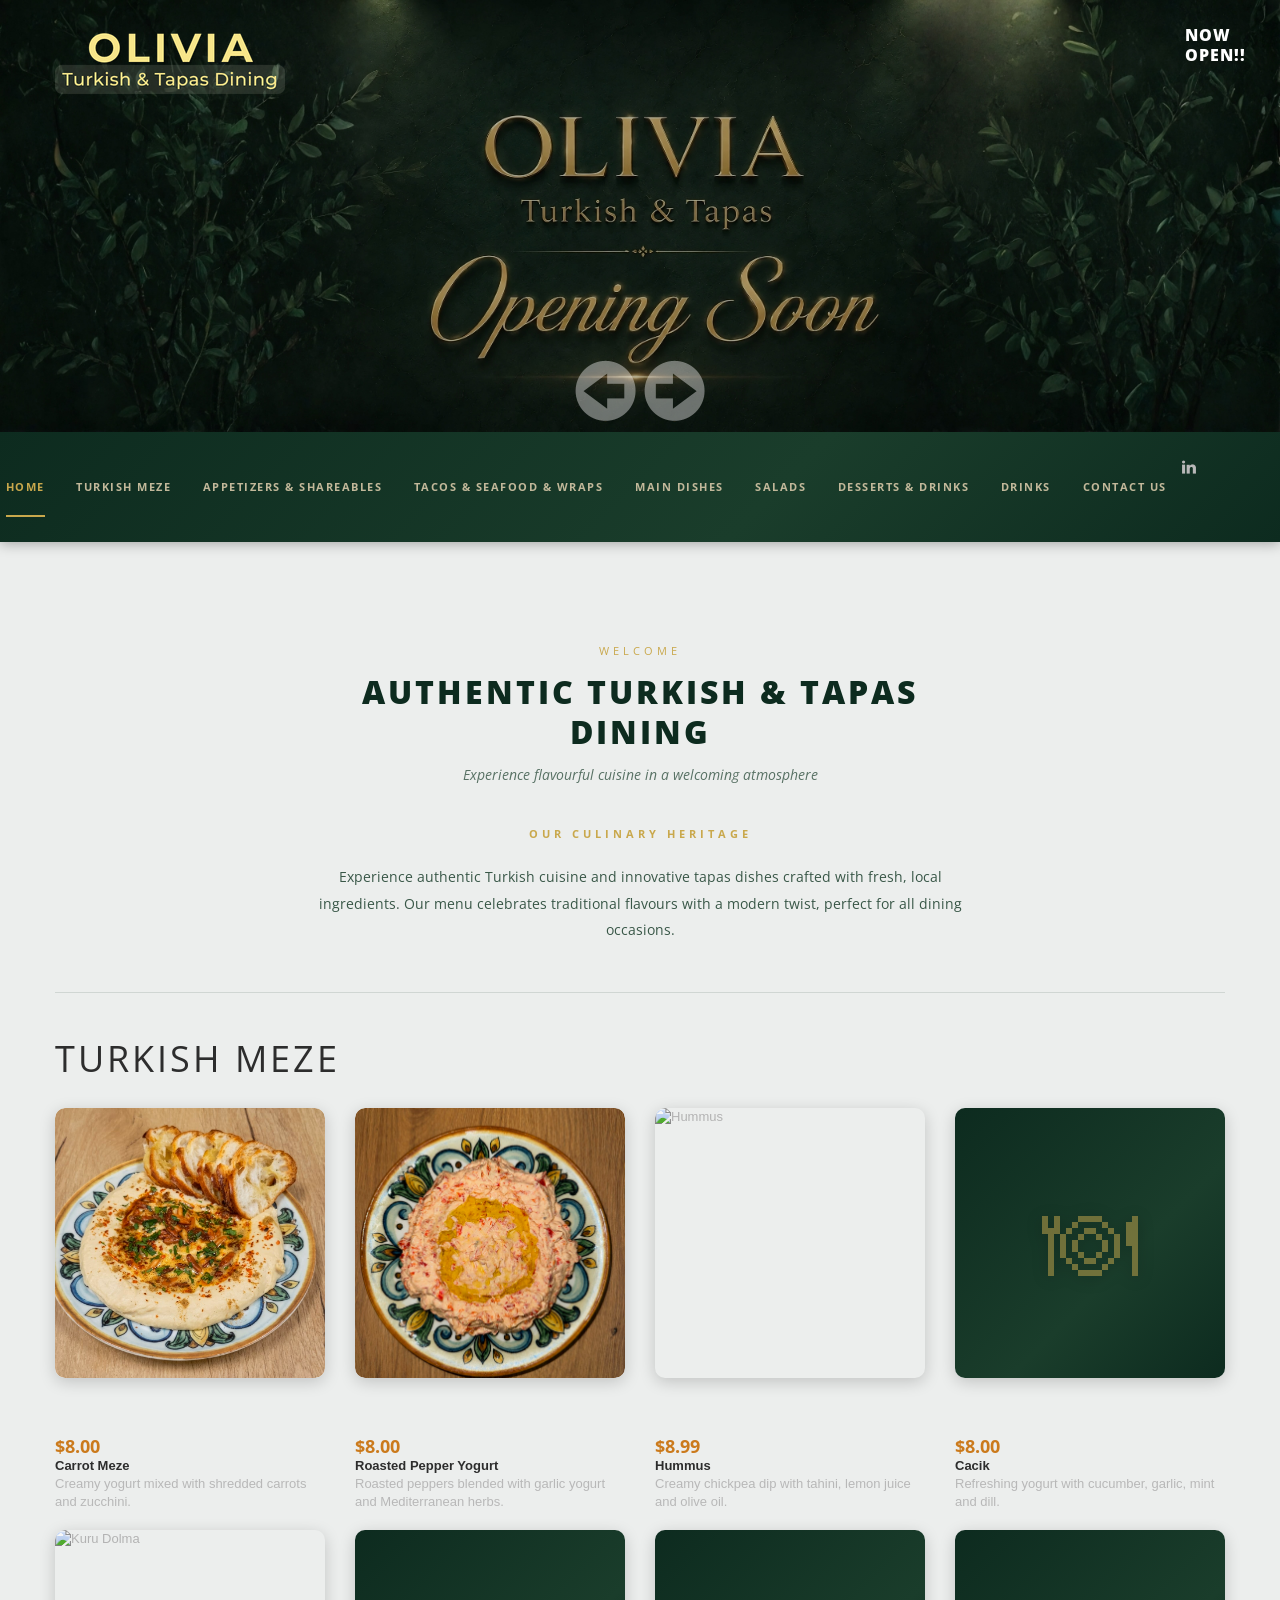
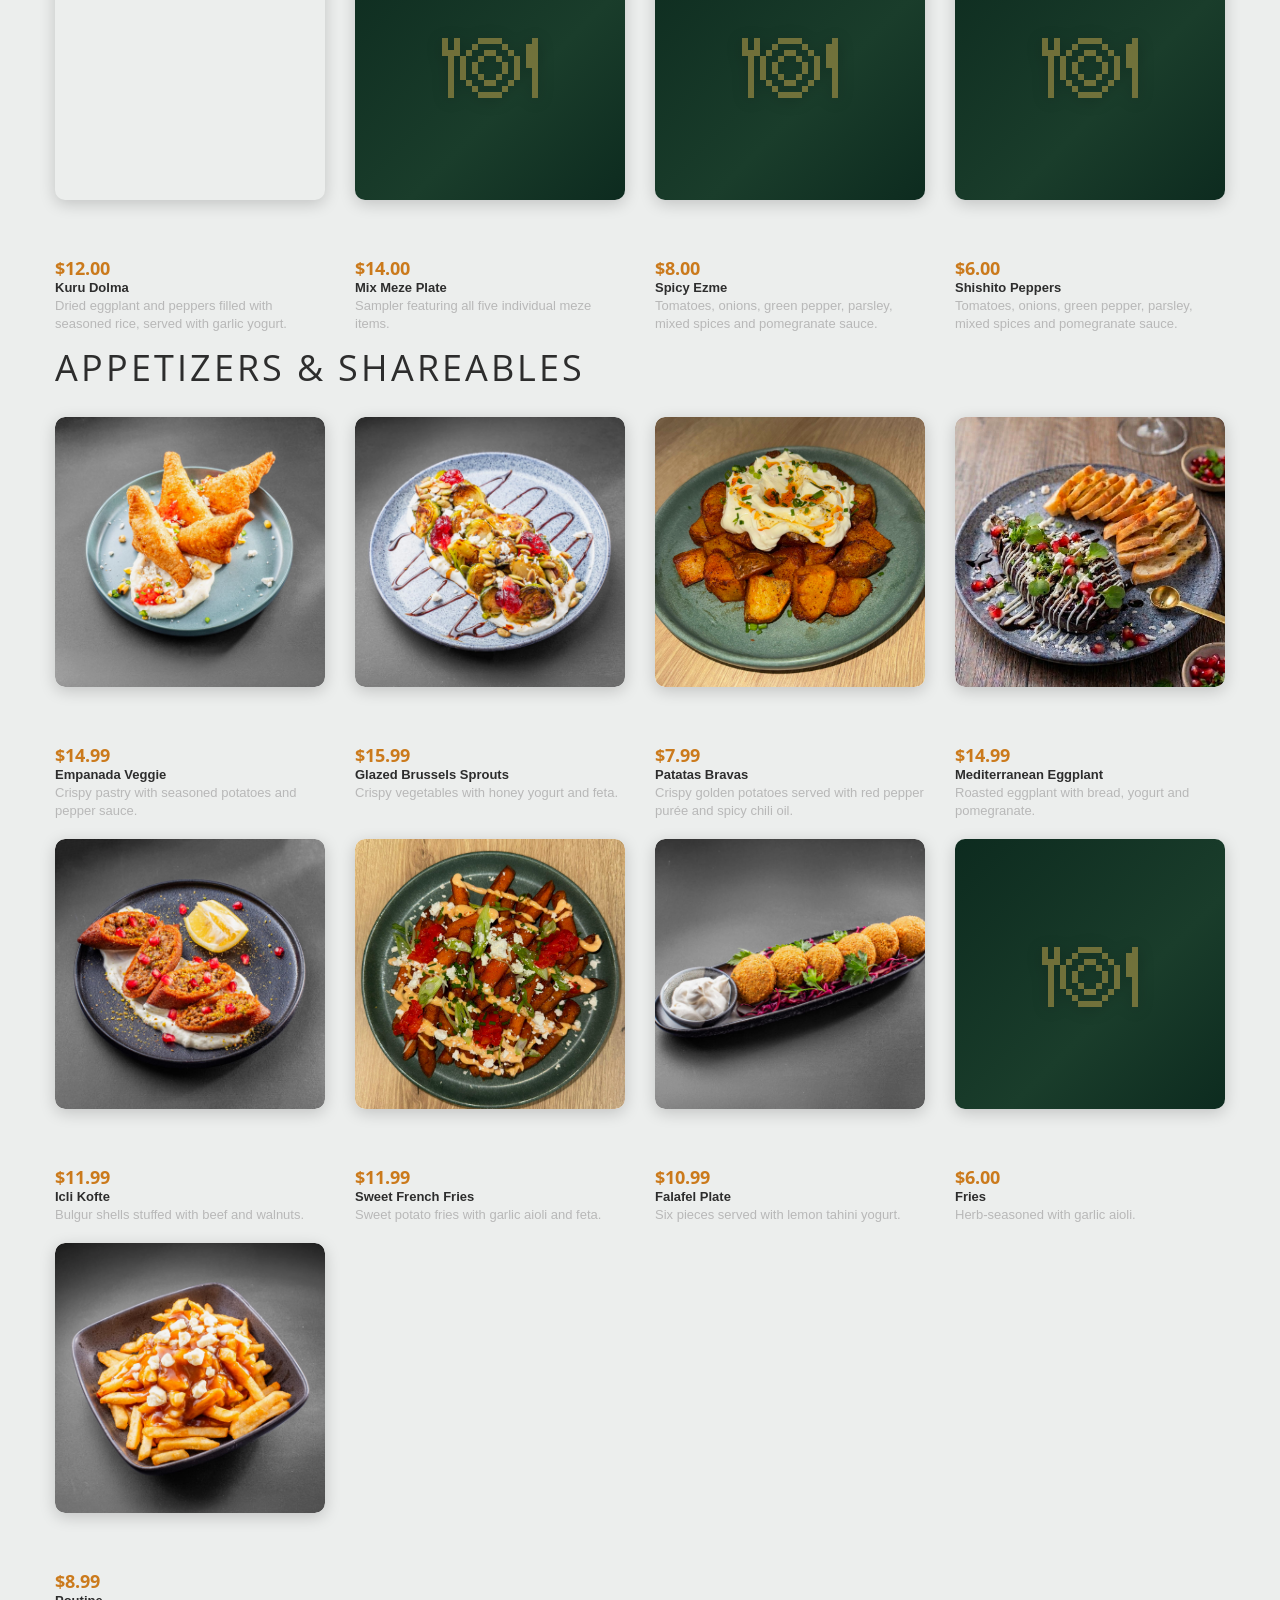
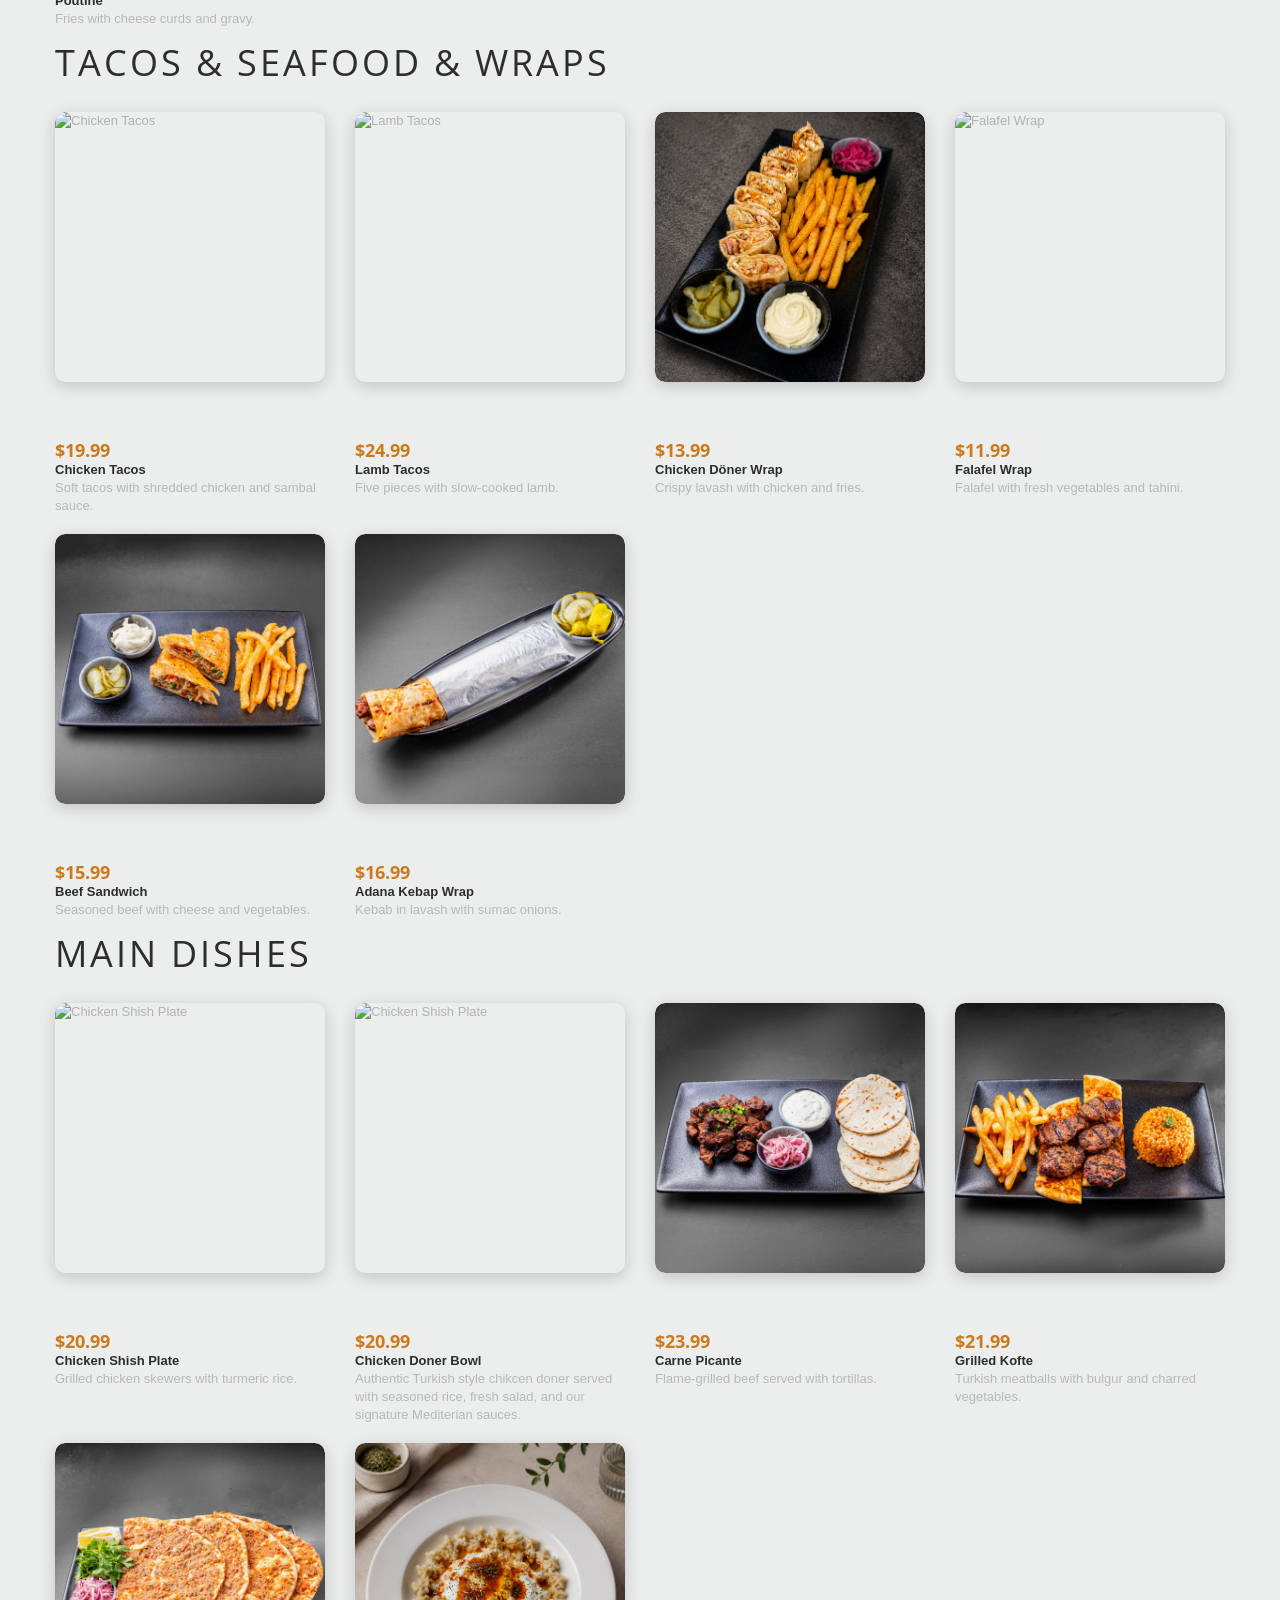
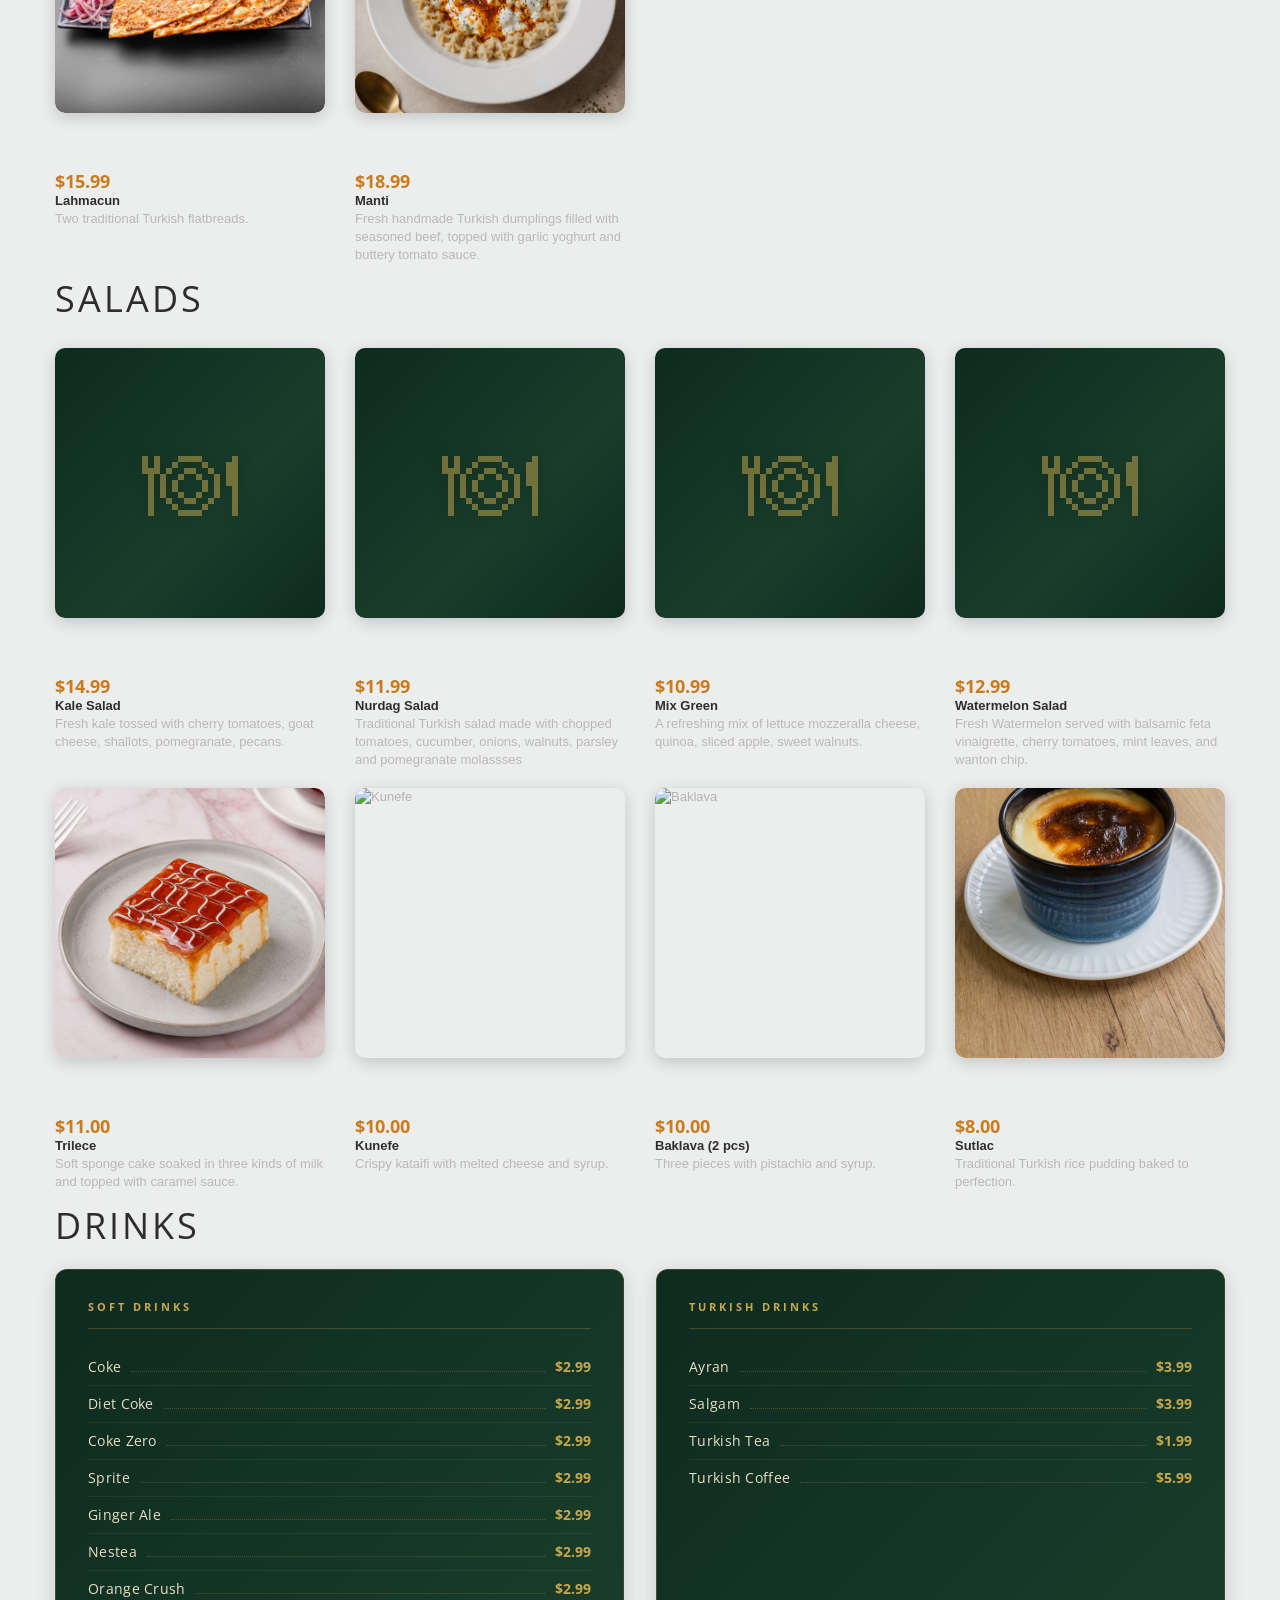
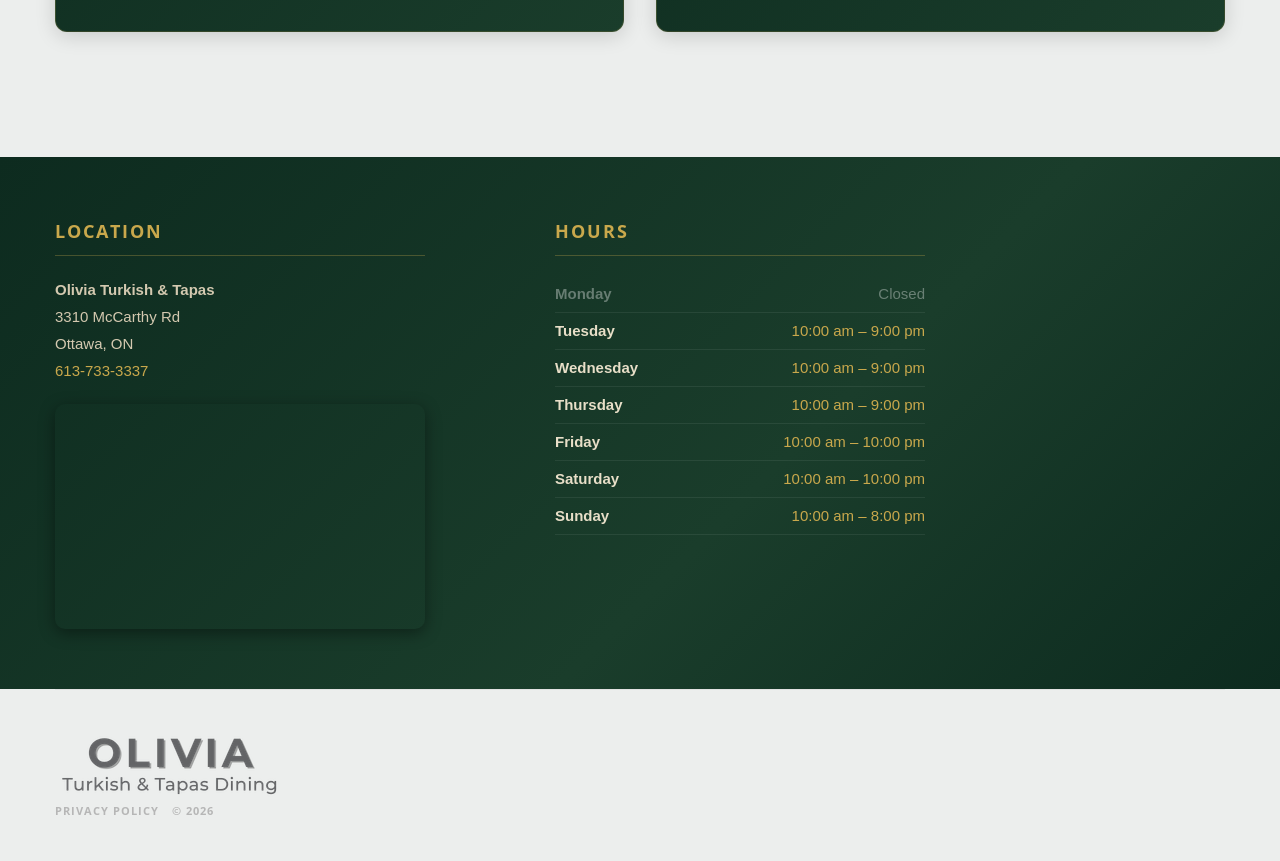
==== site/index.html @ 35066b6c "formated the images" ====
<!DOCTYPE html>
<html lang="en">
<head>
    <title>Olivia Turkish &amp; Tapas - Menu</title>
    <meta charset="utf-8">
    <link rel="icon" href="img/favicon.ico" type="image/x-icon">
    <link rel="shortcut icon" href="img/favicon.ico" type="image/x-icon" />
    <meta name="description" content="Your description">
    <meta name="keywords" content="Your keywords">
    <meta name="author" content="Your name">
    <meta name = "format-detection" content = "telephone=no" />
    <link rel="stylesheet" href="css/bootstrap.css" type="text/css" media="screen">
    <link rel="stylesheet" href="css/responsive.css" type="text/css" media="screen">
    <link rel="stylesheet" href="css/style.css" type="text/css" media="screen">
    <link rel="stylesheet" href="css/camera.css" type="text/css" media="screen">
    <link rel="stylesheet" href="css/carousel.css" type="text/css" media="screen">
		<script type="text/javascript" src="js/jquery.js"></script>
    <script type="text/javascript" src="js/jquery-migrate-1.1.1.js"></script>
    <script type="text/javascript" src="js/superfish.js"></script>
    <script type="text/javascript" src="js/jquery.mobilemenu.js"></script>
    <script type="text/javascript" src="js/jquery.easing.1.3.js"></script>
    <script type="text/javascript" src="js/camera.js"></script>
    <!--[if (gt IE 9)|!(IE)]><!-->
          <script type="text/javascript" src="js/jquery.mobile.customized.min.js"></script>
    <!--<![endif]-->
    <script>
        $(document).ready(function(){
      jQuery('.camera_wrap').camera();
            });
    </script> 
    <script type="text/javascript" src="js/jquery.carouFredSel-6.1.0.js"></script>
    <script type="text/javascript" src="js/jquery.touchSwipe.min.js"></script>
     <script type="text/javascript" language="javascript">
        $(window).load(function(){
        //  Responsive layout, resizing the items
        $('#carousel-fred').carouFredSel({
        auto: false,
        responsive: true,
        width: '100%',    
        scroll: 1,
        prev: '#prev',
        next: '#next',
        pagination: false,
        mousewheel: true,
        items: {
        height: 'auto',
        width: '270',
        visible: {
        min: 1,
        max: 1
        }
        },
        swipe: {
          onMouse: true,
          onTouch: true
          }
        });
        });
      </script>

    


	<!--[if lt IE 8]>
  		<div style='text-align:center'><a href="http://www.microsoft.com/windows/internet-explorer/default.aspx?ocid=ie6_countdown_bannercode"><img src="http://www.theie6countdown.com/img/upgrade.jpg"border="0"alt=""/></a></div>  
 	<![endif]-->
  <!--[if lt IE 9]>
  <link href='http://fonts.googleapis.com/css?family=Open+Sans' rel='stylesheet' type='text/css'>
  <link href='http://fonts.googleapis.com/css?family=Open+Sans:700' rel='stylesheet' type='text/css'>
  <link href='http://fonts.googleapis.com/css?family=Open+Sans:800' rel='stylesheet' type='text/css'>
    <link rel="stylesheet" href="css/ie.css" type="text/css" media="screen">
    <script src="assets/js/html5shiv.js"></script>
  <![endif]-->
</head>

<body>
<!--==============================header=================================-->
<header>

   <div class="slider">
    <div class="container">
      <h1 class="brand"><a href="index.html"><img src="img/logo.png" alt=""></a><span>OLIVIA Turkish & Tapas</span></h1>   
      <div class="text-header">
        Now <br> Open!!
      </div> 
    </div>
      <div class="camera_wrap">                    
         <div data-src="img/slide.jpg">
           <div class="camera-caption fadeIn">
           
           </div>
         </div>
            <div data-src="img/slide_.jpg">
           <div class="camera-caption fadeIn">
           
           </div>
         </div>
         <div data-src="img/slide-1.jpg">
           <div class="camera-caption fadeIn">
             
             <div class="inner-banner">
                <span>
Sweet French Fries </span>
              <em>$11.00</em>
             </div>
           </div>
         </div>
         <div data-src="img/slide-2.jpg">
           <div class="camera-caption fadeIn">
             
             
            <div class="inner-banner">
                <span>
Empanada Veggie</span>
              <em>$14.99</em>
             </div>
           </div>
         </div>
         <div data-src="img/slide-3.jpg">
           <div class="camera-caption fadeIn">
             <div class="inner-banner">
                <span>Kuru Dolma
</span>
              <em>$8.00</em>
             </div>
           </div>
         </div>
         <div data-src="img/slide-4.jpg">
           <div class="camera-caption fadeIn">
             
             <div class="inner-banner">
                <span>Nachos</span>
              <em>$18.99</em>
             </div>
           </div>
         </div>
         <div data-src="img/slide-5.jpg">
           <div class="camera-caption fadeIn">
             
             <div class="inner-banner">
              <span>Mediterranean Eggplant</span>
              <em>$14.99</em>
            </div>
           </div>
         </div>
      </div>
      
   </div>
   <div class="navbar navbar_ navbar-fullwidth clearfix">
      <div class="navbar-inner">
        <div class="container">
          <div class="clearfix">
            <ul class="soc-icons">
              <li><a href="https://www.instagram.com/oliviakitchen.ca" class="icon-2" target="_blank" rel="noopener"></a></li>
            </ul>
            <div class="nav-collapse nav-collapse_ collapse">
              <ul class="nav sf-menu clearfix">
                <li class="active"><a href="index.html">Home</a></li>
                <li><a href="#turkish-meze" class="scroll-link">Turkish Meze</a></li>
                <li><a href="#appetizers" class="scroll-link">Appetizers &amp; Shareables</a></li>
                <li><a href="#tacos-seafood-wraps" class="scroll-link">Tacos &amp; Seafood &amp; Wraps</a></li>
                <li><a href="#main-dishes" class="scroll-link">Main Dishes</a></li>
                <li><a href="#Salads" class="scroll-link">Salads</a></li>
                <li><a href="#desserts-drinks" class="scroll-link">Desserts &amp; Drinks</a></li>
                <li><a href="#drinks" class="scroll-link">Drinks</a></li>
                <li><a href="#info-section" class="scroll-link">Contact Us</a></li>
              </ul>
            </div>
          </div>
        </div>
      </div>
   </div> 
</header>
<div id="content">
  <div class="container"> 
    <div class="row">
     
      <!-- WELCOME -->
      <article class="span12 welcome-section">
        <div class="welcome-inner">
          <p class="welcome-label">Welcome</p>
          <h2 class="welcome-heading">Authentic Turkish &amp; Tapas Dining</h2>
          <p class="welcome-sub">Experience flavourful cuisine in a welcoming atmosphere</p>
        </div>
      </article>

      <!-- ABOUT -->
      <article class="span12 about-section">
        <div class="about-inner">
          <h3 class="about-heading">Our Culinary Heritage</h3>
          <p class="about-text">Experience authentic Turkish cuisine and innovative tapas dishes crafted with fresh, local ingredients. Our menu celebrates traditional flavours with a modern twist, perfect for all dining occasions.</p>
        </div>
      </article>

      <article class="span12">

        <!-- TURKISH MEZE -->
        <h2 id="turkish-meze">Turkish Meze</h2>
        <div class="row">
          <ul class="thumbnails-1">
            <li class="thumbnail-1 span3">
              <div class="maxheight block-thumbnail-1">
                <figure class="img-polaroid"><img src="img/Carrot Meze.jpg" alt="Carrot Meze"></figure>
                <span class="cost">$8.00</span>
                <div class="extra-wrap">
                  <strong><a href="#">Carrot Meze</a></strong>
                  <p>Creamy yogurt mixed with shredded carrots and zucchini.</p>
                </div>
              </div>
            </li>
            <li class="thumbnail-1 span3">
              <div class="maxheight block-thumbnail-1">
                <figure class="img-polaroid"><img src="img/Roasted Pepper Yogurt.jpg" alt="Roasted Pepper Yogurt"></figure>
                <span class="cost">$8.00</span>
                <div class="extra-wrap">
                  <strong><a href="#">Roasted Pepper Yogurt</a></strong>
                  <p>Roasted peppers blended with garlic yogurt and Mediterranean herbs.</p>
                </div>
              </div>
            </li>
            <li class="thumbnail-1 span3">
              <div class="maxheight block-thumbnail-1">
                <figure class="img-polaroid"><img src="https://img1.wsimg.com/isteam/ip/5bfadb14-96c1-41bf-ac7e-4b9be5bde066/WhatsApp%20Image%202026-05-29%20at%203.17.15%20PM.jpeg" alt="Hummus"></figure>
                <span class="cost">$8.99</span>
                <div class="extra-wrap">
                  <strong><a href="#">Hummus</a></strong>
                  <p>Creamy chickpea dip with tahini, lemon juice and olive oil.</p>
                </div>
              </div>
            </li>
            <li class="thumbnail-1 span3">
              <div class="maxheight block-thumbnail-1">
                <figure class="img-polaroid img-placeholder"></figure>
                <span class="cost">$8.00</span>
                <div class="extra-wrap">
                  <strong><a href="#">Cacik</a></strong>
                  <p>Refreshing yogurt with cucumber, garlic, mint and dill.</p>
                </div>
              </div>
            </li>
            <li class="thumbnail-1 span3">
              <div class="maxheight block-thumbnail-1">
                <figure class="img-polaroid"><img src="https://img1.wsimg.com/isteam/ip/5bfadb14-96c1-41bf-ac7e-4b9be5bde066/Kuru%20dolma.jpeg" alt="Kuru Dolma"></figure>
                <span class="cost">$12.00</span>
                <div class="extra-wrap">
                  <strong><a href="#">Kuru Dolma</a></strong>
                  <p>Dried eggplant and peppers filled with seasoned rice, served with garlic yogurt.</p>
                </div>
              </div>
            </li>
            <li class="thumbnail-1 span3">
              <div class="maxheight block-thumbnail-1">
                     <figure class="img-polaroid img-placeholder"></figure>
                <span class="cost">$14.00</span>
                <div class="extra-wrap">
                  <strong><a href="#">Mix Meze Plate</a></strong>
                  <p>Sampler featuring all five individual meze items.</p>
                </div>
              </div>
            </li>
               <li class="thumbnail-1 span3">
              <div class="maxheight block-thumbnail-1">
                     <figure class="img-polaroid img-placeholder"></figure>
                <span class="cost">$8.00</span>
                <div class="extra-wrap">
                  <strong><a href="#">Spicy Ezme</a></strong>
                  <p>Tomatoes, onions, green pepper, parsley, mixed spices and pomegranate sauce.</p>
                </div>
              </div>
            </li>
                <li class="thumbnail-1 span3">
              <div class="maxheight block-thumbnail-1">
                     <figure class="img-polaroid img-placeholder"></figure>
                <span class="cost">$6.00</span>
                <div class="extra-wrap">
                  <strong><a href="#">Shishito Peppers</a></strong>
                  <p>Tomatoes, onions, green pepper, parsley, mixed spices and pomegranate sauce.</p>
                </div>
              </div>
            </li>
          </ul>
        </div>

        <!-- APPETIZERS & SHAREABLES -->
        <h2 id="appetizers">Appetizers &amp; Shareables</h2>
        <div class="row">
          <ul class="thumbnails-1">
            <li class="thumbnail-1 span3">
              <div class="maxheight block-thumbnail-1">
                <figure class="img-polaroid"><img src="img/Empanada Veggie.jpg" alt="Empanada Veggie"></figure>
                <span class="cost">$14.99</span>
                <div class="extra-wrap">
                  <strong><a href="#">Empanada Veggie</a></strong>
                  <p>Crispy pastry with seasoned potatoes and pepper sauce.</p>
                </div>
              </div>
            </li>
            <!-- <li class="thumbnail-1 span3">
              <div class="maxheight block-thumbnail-1">
                <figure class="img-polaroid"><img src="https://img1.wsimg.com/isteam/ip/5bfadb14-96c1-41bf-ac7e-4b9be5bde066/WhatsApp%20Image%202026-05-13%20at%2011.00.48%20AM.jpeg" alt="Nachos"></figure>
                <span class="cost">$18.99</span>
                <div class="extra-wrap">
                  <strong><a href="#">Nachos</a></strong>
                  <p>Tortilla chips with cheese, vegetables and jalapeños. Protein add-on available.</p>
                </div>
              </div>
            </li> -->
            <li class="thumbnail-1 span3">
              <div class="maxheight block-thumbnail-1">
                <figure class="img-polaroid"><img src="img/Glazed Brussels Sprouts.jpg" alt="Glazed Brussels Sprouts"></figure>
                <span class="cost">$15.99</span>
                <div class="extra-wrap">
                  <strong><a href="#">Glazed Brussels Sprouts</a></strong>
                  <p>Crispy vegetables with honey yogurt and feta.</p>
                </div>
              </div>
            </li>
            <li class="thumbnail-1 span3">
              <div class="maxheight block-thumbnail-1">
                <figure class="img-polaroid"><img src="img/Patatas Bravas.jpg" alt="Patatas Bravas"></figure>
                <span class="cost">$7.99</span>
                <div class="extra-wrap">
                  <strong><a href="#">Patatas Bravas</a></strong>
                  <p>Crispy golden potatoes served with red pepper purée and spicy chili oil.</p>
                </div>
              </div>
            </li>
            <li class="thumbnail-1 span3">
              <div class="maxheight block-thumbnail-1">
                <figure class="img-polaroid"><img src="img/Mediterranean Eggplant.jpg" alt="Mediterranean Eggplant"></figure>
                <span class="cost">$14.99</span>
                <div class="extra-wrap">
                  <strong><a href="#">Mediterranean Eggplant</a></strong>
                  <p>Roasted eggplant with bread, yogurt and pomegranate.</p>
                </div>
              </div>
            </li>
            <li class="thumbnail-1 span3">
              <div class="maxheight block-thumbnail-1">
                <figure class="img-polaroid"><img src="img/Icli Kofte.jpg" alt="Icli Kofte"></figure>
                <span class="cost">$11.99</span>
                <div class="extra-wrap">
                  <strong><a href="#">Icli Kofte</a></strong>
                  <p>Bulgur shells stuffed with beef and walnuts.</p>
                </div>
              </div>
            </li>
            <li class="thumbnail-1 span3">
              <div class="maxheight block-thumbnail-1">
                <figure class="img-polaroid"><img src="img/Sweet French Fries.jpg" alt="Sweet French Fries"></figure>
                <span class="cost">$11.99</span>
                <div class="extra-wrap">
                  <strong><a href="#">Sweet French Fries</a></strong>
                  <p>Sweet potato fries with garlic aioli and feta.</p>
                </div>
              </div>
            </li>
            <li class="thumbnail-1 span3">
              <div class="maxheight block-thumbnail-1">
                <figure class="img-polaroid"><img src="img/Falafel Plate.jpg" alt="Falafel Plate"></figure>
                <span class="cost">$10.99</span>
                <div class="extra-wrap">
                  <strong><a href="#">Falafel Plate</a></strong>
                  <p>Six pieces served with lemon tahini yogurt.</p>
                </div>
              </div>
            </li>
            <li class="thumbnail-1 span3">
              <div class="maxheight block-thumbnail-1">
               <figure class="img-polaroid img-placeholder"></figure>
                <span class="cost">$6.00</span>
                <div class="extra-wrap">
                  <strong><a href="#">Fries</a></strong>
                  <p>Herb-seasoned with garlic aioli.</p>
                </div>
              </div>
            </li>
            <li class="thumbnail-1 span3">
              <div class="maxheight block-thumbnail-1">
                <figure class="img-polaroid"><img src="img/Poutine.jpg" alt="Poutine"></figure>
                <span class="cost">$8.99</span>
                <div class="extra-wrap">
                  <strong><a href="#">Poutine</a></strong>
                  <p>Fries with cheese curds and gravy.</p>
                </div>
              </div>
            </li>
          </ul>
        </div>

        <!-- TACOS & SEAFOOD & WRAPS -->
        <h2 id="tacos-seafood-wraps">Tacos &amp; Seafood &amp; Wraps</h2>
        <div class="row">
          <ul class="thumbnails-1">
            <!-- <li class="thumbnail-1 span3">
              <div class="maxheight block-thumbnail-1">
                <figure class="img-polaroid"><img src="https://img1.wsimg.com/isteam/ip/5bfadb14-96c1-41bf-ac7e-4b9be5bde066/Gambas.jpeg" alt="Gambas"></figure>
                <span class="cost">$16.99</span>
                <div class="extra-wrap">
                  <strong><a href="#">Gambas</a></strong>
                  <p>Shrimp sautéed with garlic butter, shallots, lemon, parsley and grilled baguette.</p>
                </div>
              </div>
            </li>
            <li class="thumbnail-1 span3">
              <div class="maxheight block-thumbnail-1">
                <figure class="img-polaroid"><img src="https://img1.wsimg.com/isteam/ip/5bfadb14-96c1-41bf-ac7e-4b9be5bde066/Gambas.jpeg" alt="Sambal Shrimp"></figure>
                <span class="cost">$16.99</span>
                <div class="extra-wrap">
                  <strong><a href="#">Sambal Shrimp</a></strong>
                  <p>Spicy sambal butter shrimp with grilled baguette.</p>
                </div>
              </div>
            </li> -->
            <li class="thumbnail-1 span3">
              <div class="maxheight block-thumbnail-1">
                <figure class="img-polaroid"><img src="https://img1.wsimg.com/isteam/ip/5bfadb14-96c1-41bf-ac7e-4b9be5bde066/chicken%20tacos.jpeg" alt="Chicken Tacos"></figure>
                <span class="cost">$19.99</span>
                <div class="extra-wrap">
                  <strong><a href="#">Chicken Tacos</a></strong>
                  <p>Soft tacos with shredded chicken and sambal sauce.</p>
                </div>
              </div>
            </li>
            <li class="thumbnail-1 span3">
              <div class="maxheight block-thumbnail-1">
                <figure class="img-polaroid"><img src="https://img1.wsimg.com/isteam/ip/5bfadb14-96c1-41bf-ac7e-4b9be5bde066/WhatsApp%20Image%202026-05-10%20at%208.00.00%20PM.jpeg" alt="Lamb Tacos"></figure>
                <span class="cost">$24.99</span>
                <div class="extra-wrap">
                  <strong><a href="#">Lamb Tacos</a></strong>
                  <p>Five pieces with slow-cooked lamb.</p>
                </div>
              </div>
            </li>
            <li class="thumbnail-1 span3">
              <div class="maxheight block-thumbnail-1">
                <figure class="img-polaroid"><img src="img/Chicken Döner Wrap.jpg" alt="Chicken Döner Wrap"></figure>
                <span class="cost">$13.99</span>
                <div class="extra-wrap">
                  <strong><a href="#">Chicken Döner Wrap</a></strong>
                  <p>Crispy lavash with chicken and fries.</p>
                </div>
              </div>
            </li>
            <li class="thumbnail-1 span3">
              <div class="maxheight block-thumbnail-1">
                <figure class="img-polaroid"><img src="https://img1.wsimg.com/isteam/ip/5bfadb14-96c1-41bf-ac7e-4b9be5bde066/WhatsApp%20Image%202026-05-29%20at%203.49.23%20PM.jpeg" alt="Falafel Wrap"></figure>
                <span class="cost">$11.99</span>
                <div class="extra-wrap">
                  <strong><a href="#">Falafel Wrap</a></strong>
                  <p>Falafel with fresh vegetables and tahini.</p>
                </div>
              </div>
            </li>
            <li class="thumbnail-1 span3">
              <div class="maxheight block-thumbnail-1">
                <figure class="img-polaroid"><img src="img/Beef Sandwich.jpg" alt="Beef Sandwich"></figure>
                <span class="cost">$15.99</span>
                <div class="extra-wrap">
                  <strong><a href="#">Beef Sandwich</a></strong>
                  <p>Seasoned beef with cheese and vegetables.</p>
                </div>
              </div>
            </li>
            <li class="thumbnail-1 span3">
              <div class="maxheight block-thumbnail-1">
                <figure class="img-polaroid"><img src="img/Adana Kebap Wrap.jpg" alt="Adana Kebap Wrap"></figure>
                <span class="cost">$16.99</span>
                <div class="extra-wrap">
                  <strong><a href="#">Adana Kebap Wrap</a></strong>
                  <p>Kebab in lavash with sumac onions.</p>
                </div>
              </div>
            </li>
          </ul>
        </div>

        <!-- MAIN DISHES -->
        <h2 id="main-dishes">Main Dishes</h2>
        <div class="row">
          <ul class="thumbnails-1">
            <li class="thumbnail-1 span3">
              <div class="maxheight block-thumbnail-1">
                <figure class="img-polaroid"><img src="https://img1.wsimg.com/isteam/ip/5bfadb14-96c1-41bf-ac7e-4b9be5bde066/Chicken%20Shish.jpeg" alt="Chicken Shish Plate"></figure>
                <span class="cost">$20.99</span>
                <div class="extra-wrap">
                  <strong><a href="#">Chicken Shish Plate</a></strong>
                  <p>Grilled chicken skewers with turmeric rice.</p>
                </div>
              </div>
            </li>
            <li class="thumbnail-1 span3">
              <div class="maxheight block-thumbnail-1">
                <figure class="img-polaroid"><img src="https://img1.wsimg.com/isteam/ip/5bfadb14-96c1-41bf-ac7e-4b9be5bde066/Chicken%20Shish.jpeg" alt="Chicken Shish Plate"></figure>
                <span class="cost">$20.99</span>
                <div class="extra-wrap">
                  <strong><a href="#">Chicken Doner Bowl</a></strong>
                  <p>Authentic Turkish style chikcen doner served with seasoned rice, fresh salad, and our signature Mediterian sauces.</p>
                </div>
              </div>
            </li>
            <li class="thumbnail-1 span3">
              <div class="maxheight block-thumbnail-1">
                <figure class="img-polaroid"><img src="img/Carne Picante.jpg" alt="Carne Picante"></figure>
                <span class="cost">$23.99</span>
                <div class="extra-wrap">
                  <strong><a href="#">Carne Picante</a></strong>
                  <p>Flame-grilled beef served with tortillas.</p>
                </div>
              </div>
            </li>
            <li class="thumbnail-1 span3">
              <div class="maxheight block-thumbnail-1">
                <figure class="img-polaroid"><img src="img/Kofte.jpg" alt="Grilled Kofte"></figure>
                <span class="cost">$21.99</span>
                <div class="extra-wrap">
                  <strong><a href="#">Grilled Kofte</a></strong>
                  <p>Turkish meatballs with bulgur and charred vegetables.</p>
                </div>
              </div>
            </li>
            <li class="thumbnail-1 span3">
              <div class="maxheight block-thumbnail-1">
                <figure class="img-polaroid"><img src="img/Lahmacun.jpg" alt="Lahmacun"></figure>
                <span class="cost">$15.99</span>
                <div class="extra-wrap">
                  <strong><a href="#">Lahmacun</a></strong>
                  <p>Two traditional Turkish flatbreads.</p>
                </div>
              </div>
            </li>
                     <li class="thumbnail-1 span3">
              <div class="maxheight block-thumbnail-1">
                <figure class="img-polaroid"><img src="img/manti.jpg" alt="Manti"></figure>
                <span class="cost">$18.99</span>
                <div class="extra-wrap">
                  <strong><a href="#">Manti</a></strong>
                  <p>Fresh handmade Turkish dumplings filled with seasoned beef, topped with garlic yoghurt and buttery tomato sauce.</p>
                </div>
              </div>
            </li>
          </ul>
        </div>

        <!-- SALADS-->
        <h2 id="Salads">Salads</h2>
        <div class="row">
          <ul class="thumbnails-1">
            <li class="thumbnail-1 span3">
              <div class="maxheight block-thumbnail-1">
                <figure class="img-polaroid img-placeholder"></figure>
                <span class="cost">$14.99</span>
                <div class="extra-wrap">
                  <strong><a href="#">Kale Salad</a></strong>
                  <p>Fresh kale tossed with cherry tomatoes, goat cheese, shallots, pomegranate, pecans.</p>
                </div>
              </div>
            </li>
            <li class="thumbnail-1 span3">
              <div class="maxheight block-thumbnail-1">
                <figure class="img-polaroid img-placeholder"></figure>
                <span class="cost">$11.99</span>
                <div class="extra-wrap">
                  <strong><a href="#">Nurdag Salad</a></strong>
                  <p>Traditional Turkish salad made with chopped tomatoes, cucumber, onions, walnuts, parsley and pomegranate molassses</p>
                </div>
              </div>
            </li>
            <li class="thumbnail-1 span3">
              <div class="maxheight block-thumbnail-1">
                <figure class="img-polaroid img-placeholder"></figure>
                <span class="cost">$10.99</span>
                <div class="extra-wrap">
                  <strong><a href="#">Mix Green</a></strong>
                  <p>A refreshing mix of lettuce mozzeralla cheese, quinoa, sliced apple, sweet walnuts.</p>
                </div>
              </div>
            </li>
            <li class="thumbnail-1 span3">
              <div class="maxheight block-thumbnail-1">
                <figure class="img-polaroid img-placeholder"></figure>
                <span class="cost">$12.99</span>
                <div class="extra-wrap">
                  <strong><a href="#">Watermelon Salad</a></strong>
                  <p>Fresh Watermelon served with balsamic feta vinaigrette, cherry tomatoes, mint leaves, and wanton chip.</p>
                </div>
              </div>
            </li>
          </ul>
        </div>

        <div class="row">
          <ul class="thumbnails-1">
            <li class="thumbnail-1 span3">
              <div class="maxheight block-thumbnail-1">
                <figure class="img-polaroid"><img src="img/Trilece.jpg" alt="Trilece"></figure>
                <span class="cost">$11.00</span>
                <div class="extra-wrap">
                  <strong><a href="#">Trilece</a></strong>
                  <p>Soft sponge cake soaked in three kinds of milk and topped with caramel sauce.</p>
                </div>
              </div>
            </li>
            <li class="thumbnail-1 span3">
              <div class="maxheight block-thumbnail-1">
                <figure class="img-polaroid"><img src="https://img1.wsimg.com/isteam/ip/5bfadb14-96c1-41bf-ac7e-4b9be5bde066/Kunefe.jpeg" alt="Kunefe"></figure>
                <span class="cost">$10.00</span>
                <div class="extra-wrap">
                  <strong><a href="#">Kunefe</a></strong>
                  <p>Crispy kataifi with melted cheese and syrup.</p>
                </div>
              </div>
            </li>
            <li class="thumbnail-1 span3">
              <div class="maxheight block-thumbnail-1">
                <figure class="img-polaroid"><img src="https://img1.wsimg.com/isteam/ip/5bfadb14-96c1-41bf-ac7e-4b9be5bde066/WhatsApp%20Image%202026-05-29%20at%203.40.21%20PM.jpeg" alt="Baklava"></figure>
                <span class="cost">$10.00</span>
                <div class="extra-wrap">
                  <strong><a href="#">Baklava (2 pcs)</a></strong>
                  <p>Three pieces with pistachio and syrup.</p>
                </div>
              </div>
            </li>
            <li class="thumbnail-1 span3">
              <div class="maxheight block-thumbnail-1">
                <figure class="img-polaroid"><img src="img/Sutlac.jpg" alt="Sutlac"></figure>
                <span class="cost">$8.00</span>
                <div class="extra-wrap">
                  <strong><a href="#">Sutlac</a></strong>
                  <p>Traditional Turkish rice pudding baked to perfection.</p>
                </div>
              </div>
            </li>
          </ul>
        </div>

      </article>

      <!-- DRINKS -->
      <article class="span12">
        <h2 id="drinks">Drinks</h2>
        <div class="drinks-section">

          <div class="drinks-group">
            <h4 class="drinks-group-title">Soft Drinks</h4>
            <ul class="drinks-list">
              <li><span class="drink-name">Coke</span><span class="drink-dots"></span><span class="drink-price">$2.99</span></li>
              <li><span class="drink-name">Diet Coke</span><span class="drink-dots"></span><span class="drink-price">$2.99</span></li>
              <li><span class="drink-name">Coke Zero</span><span class="drink-dots"></span><span class="drink-price">$2.99</span></li>
              <li><span class="drink-name">Sprite</span><span class="drink-dots"></span><span class="drink-price">$2.99</span></li>
              <li><span class="drink-name">Ginger Ale</span><span class="drink-dots"></span><span class="drink-price">$2.99</span></li>
              <li><span class="drink-name">Nestea</span><span class="drink-dots"></span><span class="drink-price">$2.99</span></li>
              <li><span class="drink-name">Orange Crush</span><span class="drink-dots"></span><span class="drink-price">$2.99</span></li>
            </ul>
          </div>

          <div class="drinks-group">
            <h4 class="drinks-group-title">Turkish Drinks</h4>
            <ul class="drinks-list">
              <li><span class="drink-name">Ayran</span><span class="drink-dots"></span><span class="drink-price">$3.99</span></li>
              <li><span class="drink-name">Salgam</span><span class="drink-dots"></span><span class="drink-price">$3.99</span></li>
              <li><span class="drink-name">Turkish Tea</span><span class="drink-dots"></span><span class="drink-price">$1.99</span></li>
              <li><span class="drink-name">Turkish Coffee</span><span class="drink-dots"></span><span class="drink-price">$5.99</span></li>
            </ul>
          </div>

        </div>
      </article>

    </div>
  </div>      
</div>

<!-- LOCATION & HOURS -->
<section id="info-section">
  <div class="container">
    <div class="row">

      <div class="span4">
        <h3 class="info-heading">Location</h3>
        <p class="info-address">
          <strong>Olivia Turkish &amp; Tapas</strong><br>
          3310 McCarthy Rd<br>
          Ottawa, ON<br>
          <a href="tel:6137333337">613-733-3337</a>
        </p>
        <div class="map-wrap">
          <iframe
            src="https://www.google.com/maps/embed?pb=!1m18!1m12!1m3!1d2803.7!2d-75.7195!3d45.3497!2m3!1f0!2f0!3f0!3m2!1i1024!2i768!4f13.1!3m3!1m2!1s0x4cce04e5e2b2b2b3%3A0x0!2s3310+McCarthy+Rd%2C+Ottawa%2C+ON!5e0!3m2!1sen!2sca!4v1"
            width="100%" height="220" style="border:0; border-radius:8px;" allowfullscreen="" loading="lazy"
            referrerpolicy="no-referrer-when-downgrade"></iframe>
        </div>
      </div>

      <div class="span4 offset1">
        <h3 class="info-heading">Hours</h3>
        <table class="hours-table">
          <tbody>
            <tr class="closed"><td>Monday</td><td>Closed</td></tr>
            <tr><td>Tuesday</td><td>10:00 am – 9:00 pm</td></tr>
            <tr><td>Wednesday</td><td>10:00 am – 9:00 pm</td></tr>
            <tr><td>Thursday</td><td>10:00 am – 9:00 pm</td></tr>
            <tr><td>Friday</td><td>10:00 am – 10:00 pm</td></tr>
            <tr><td>Saturday</td><td>10:00 am – 10:00 pm</td></tr>
            <tr><td>Sunday</td><td>10:00 am – 8:00 pm</td></tr>
          </tbody>
        </table>
      </div>

    </div>
  </div>
</section>

<footer>
  <div class="container">
        <div class="row"><div class="span12"></div>
          <article class="span3 fleft">
                 <span><a href="index.html"><img src="img/logo-1.png" alt=""></a></span> <em>&copy; 2026 &nbsp;&nbsp;<span class="br-footer"><a href="index-5.html">Privacy Policy</a></em>
           </article></div>
         <div class="row">
        
       
       </div>
  </div>
</footer>
<!-- LIGHTBOX MARKUP -->
<div id="lightbox-overlay">
  <div id="lb-dialog">
    <div id="lb-header">
      <span id="lb-brand">OLIVIA <em>Turkish &amp; Tapas</em></span>
      <button id="lb-close">&times;</button>
    </div>
    <div id="lb-body">
      <button id="lb-prev">&#8249;</button>
      <div id="lb-img-wrap">
        <img id="lb-img" src="" alt="">
        <div id="lb-counter"></div>
      </div>
      <button id="lb-next">&#8250;</button>
    </div>
    <div id="lb-footer">
      <div id="lb-title-wrap">
        <strong id="lb-title"></strong>
        <span id="lb-desc"></span>
      </div>
      <span id="lb-price"></span>
    </div>
  </div>
</div>

<script type="text/javascript" src="js/bootstrap.js"></script>
<script>
  $(document).on('click', '.scroll-link', function(e) {
    var target = $(this).attr('href');
    if (target && target.charAt(0) === '#') {
      e.preventDefault();
      var $target = $(target);
      if ($target.length) {
        $('html, body').animate({ scrollTop: $target.offset().top - 80 }, 600, 'easeInOutExpo');
      }
    }
  });

  // Lightbox
  var lbItems = [];
  var lbIndex = 0;

  function lbOpen(index) {
    lbIndex = index;
    var item = lbItems[index];
    $('#lb-img').attr('src', item.src).attr('alt', item.title);
    $('#lb-title').text(item.title);
    $('#lb-price').text(item.price);
    $('#lb-desc').text(item.desc);
    $('#lb-counter').text((index + 1) + ' / ' + lbItems.length);
    $('#lb-prev').toggle(lbItems.length > 1);
    $('#lb-next').toggle(lbItems.length > 1);
    $('#lightbox-overlay').fadeIn(200);
    $('body').addClass('lb-open');
  }

  function lbClose() {
    $('#lightbox-overlay').fadeOut(200);
    $('body').removeClass('lb-open');
  }

  $(document).on('click', '.thumbnails-1 .img-polaroid img', function() {
    var $section = $(this).closest('.thumbnails-1');
    lbItems = [];
    $section.find('.img-polaroid img').each(function() {
      var $card = $(this).closest('.block-thumbnail-1');
      lbItems.push({
        src:   $(this).attr('src'),
        title: $card.find('strong a').text(),
        price: $card.find('.cost').text(),
        desc:  $card.find('p').text()
      });
    });
    var clicked = $(this);
    var idx = 0;
    $section.find('.img-polaroid img').each(function(i) {
      if ($(this).is(clicked)) idx = i;
    });
    lbOpen(idx);
  });

  $('#lb-close, #lightbox-overlay').on('click', function(e) {
    if ($(e.target).is('#lightbox-overlay') || $(e.target).is('#lb-close')) lbClose();
  });

  $('#lb-prev').on('click', function(e) {
    e.stopPropagation();
    lbOpen((lbIndex - 1 + lbItems.length) % lbItems.length);
  });

  $('#lb-next').on('click', function(e) {
    e.stopPropagation();
    lbOpen((lbIndex + 1) % lbItems.length);
  });

  $(document).on('keydown', function(e) {
    if (!$('#lightbox-overlay').is(':visible')) return;
    if (e.key === 'Escape') lbClose();
    if (e.key === 'ArrowLeft') $('#lb-prev').trigger('click');
    if (e.key === 'ArrowRight') $('#lb-next').trigger('click');
  });
</script>
</body>
</html>
---- site/css/responsive.css ----
/*!
 * Bootstrap Responsive v2.3.1
 *
 * Copyright 2012 Twitter, Inc
 * Licensed under the Apache License v2.0
 * http://www.apache.org/licenses/LICENSE-2.0
 *
 * Designed and built with all the love in the world @twitter by @mdo and @fat.
 */
.clearfix {
  *zoom: 1;
}
.clearfix:before,
.clearfix:after {
  display: table;
  content: "";
  line-height: 0;
}
.clearfix:after {
  clear: both;
}
.hide-text {
  font: 0/0 a;
  color: transparent;
  text-shadow: none;
  background-color: transparent;
  border: 0;
}
.input-block-level {
  display: block;
  width: 100%;
  min-height: 28px;
  -webkit-box-sizing: border-box;
  -moz-box-sizing: border-box;
  box-sizing: border-box;
}
@-ms-viewport {
  width: device-width;
}
.hidden {
  display: none;
  visibility: hidden;
}
.visible-phone {
  display: none !important;
}
.visible-tablet {
  display: none !important;
}
.hidden-desktop {
  display: none !important;
}
.visible-desktop {
  display: inherit !important;
}
@media (min-width: 768px) and (max-width: 979px) {
  .hidden-desktop {
    display: inherit !important;
  }
  .visible-desktop {
    display: none !important ;
  }
  .visible-tablet {
    display: inherit !important;
  }
  .hidden-tablet {
    display: none !important;
  }
}
@media (max-width: 767px) {
  .hidden-desktop {
    display: inherit !important;
  }
  .visible-desktop {
    display: none !important;
  }
  .visible-phone {
    display: inherit !important;
  }
  .hidden-phone {
    display: none !important;
  }
}
.visible-print {
  display: none !important;
}
@media print {
  .visible-print {
    display: inherit !important;
  }
  .hidden-print {
    display: none !important;
  }
}
@media (min-width: 1200px) {
  .row {
    margin-left: -30px;
    *zoom: 1;
  }
  .row:before,
  .row:after {
    display: table;
    content: "";
    line-height: 0;
  }
  .row:after {
    clear: both;
  }
  [class*="span"] {
    float: left;
    min-height: 1px;
    margin-left: 30px;
  }
  .container,
  .navbar-static-top .container,
  .navbar-fixed-top .container,
  .navbar-fixed-bottom .container {
    width: 1170px;
  }
  .span12 {
    width: 1170px;
  }
  .span11 {
    width: 1070px;
  }
  .span10 {
    width: 970px;
  }
  .span9 {
    width: 870px;
  }
  .span8 {
    width: 770px;
  }
  .span7 {
    width: 670px;
  }
  .span6 {
    width: 570px;
  }
  .span5 {
    width: 470px;
  }
  .span4 {
    width: 370px;
  }
  .span3 {
    width: 270px;
  }
  .span2 {
    width: 170px;
  }
  .span1 {
    width: 70px;
  }
  .offset12 {
    margin-left: 1230px;
  }
  .offset11 {
    margin-left: 1130px;
  }
  .offset10 {
    margin-left: 1030px;
  }
  .offset9 {
    margin-left: 930px;
  }
  .offset8 {
    margin-left: 830px;
  }
  .offset7 {
    margin-left: 730px;
  }
  .offset6 {
    margin-left: 630px;
  }
  .offset5 {
    margin-left: 530px;
  }
  .offset4 {
    margin-left: 430px;
  }
  .offset3 {
    margin-left: 330px;
  }
  .offset2 {
    margin-left: 230px;
  }
  .offset1 {
    margin-left: 130px;
  }
  .row-fluid {
    width: 100%;
    *zoom: 1;
  }
  .row-fluid:before,
  .row-fluid:after {
    display: table;
    content: "";
    line-height: 0;
  }
  .row-fluid:after {
    clear: both;
  }
  .row-fluid [class*="span"] {
    display: block;
    width: 100%;
    min-height: 28px;
    -webkit-box-sizing: border-box;
    -moz-box-sizing: border-box;
    box-sizing: border-box;
    float: left;
    margin-left: 2.564102564102564%;
    *margin-left: 2.5109110747408616%;
  }
  .row-fluid [class*="span"]:first-child {
    margin-left: 0;
  }
  .row-fluid .controls-row [class*="span"] + [class*="span"] {
    margin-left: 2.564102564102564%;
  }
  .row-fluid .span12 {
    width: 100%;
    *width: 99.94680851063829%;
  }
  .row-fluid .span11 {
    width: 91.45299145299145%;
    *width: 91.39979996362975%;
  }
  .row-fluid .span10 {
    width: 82.90598290598291%;
    *width: 82.8527914166212%;
  }
  .row-fluid .span9 {
    width: 74.35897435897436%;
    *width: 74.30578286961266%;
  }
  .row-fluid .span8 {
    width: 65.81196581196582%;
    *width: 65.75877432260411%;
  }
  .row-fluid .span7 {
    width: 57.26495726495726%;
    *width: 57.21176577559556%;
  }
  .row-fluid .span6 {
    width: 48.717948717948715%;
    *width: 48.664757228587014%;
  }
  .row-fluid .span5 {
    width: 40.17094017094017%;
    *width: 40.11774868157847%;
  }
  .row-fluid .span4 {
    width: 31.623931623931625%;
    *width: 31.570740134569924%;
  }
  .row-fluid .span3 {
    width: 23.076923076923077%;
    *width: 23.023731587561375%;
  }
  .row-fluid .span2 {
    width: 14.52991452991453%;
    *width: 14.476723040552828%;
  }
  .row-fluid .span1 {
    width: 5.982905982905983%;
    *width: 5.929714493544281%;
  }
  .row-fluid .offset12 {
    margin-left: 105.12820512820512%;
    *margin-left: 105.02182214948171%;
  }
  .row-fluid .offset12:first-child {
    margin-left: 102.56410256410257%;
    *margin-left: 102.45771958537915%;
  }
  .row-fluid .offset11 {
    margin-left: 96.58119658119658%;
    *margin-left: 96.47481360247316%;
  }
  .row-fluid .offset11:first-child {
    margin-left: 94.01709401709402%;
    *margin-left: 93.91071103837061%;
  }
  .row-fluid .offset10 {
    margin-left: 88.03418803418803%;
    *margin-left: 87.92780505546462%;
  }
  .row-fluid .offset10:first-child {
    margin-left: 85.47008547008548%;
    *margin-left: 85.36370249136206%;
  }
  .row-fluid .offset9 {
    margin-left: 79.48717948717949%;
    *margin-left: 79.38079650845607%;
  }
  .row-fluid .offset9:first-child {
    margin-left: 76.92307692307693%;
    *margin-left: 76.81669394435352%;
  }
  .row-fluid .offset8 {
    margin-left: 70.94017094017094%;
    *margin-left: 70.83378796144753%;
  }
  .row-fluid .offset8:first-child {
    margin-left: 68.37606837606839%;
    *margin-left: 68.26968539734497%;
  }
  .row-fluid .offset7 {
    margin-left: 62.393162393162385%;
    *margin-left: 62.28677941443899%;
  }
  .row-fluid .offset7:first-child {
    margin-left: 59.82905982905982%;
    *margin-left: 59.72267685033642%;
  }
  .row-fluid .offset6 {
    margin-left: 53.84615384615384%;
    *margin-left: 53.739770867430444%;
  }
  .row-fluid .offset6:first-child {
    margin-left: 51.28205128205128%;
    *margin-left: 51.175668303327875%;
  }
  .row-fluid .offset5 {
    margin-left: 45.299145299145295%;
    *margin-left: 45.1927623204219%;
  }
  .row-fluid .offset5:first-child {
    margin-left: 42.73504273504273%;
    *margin-left: 42.62865975631933%;
  }
  .row-fluid .offset4 {
    margin-left: 36.75213675213675%;
    *margin-left: 36.645753773413354%;
  }
  .row-fluid .offset4:first-child {
    margin-left: 34.18803418803419%;
    *margin-left: 34.081651209310785%;
  }
  .row-fluid .offset3 {
    margin-left: 28.205128205128204%;
    *margin-left: 28.0987452264048%;
  }
  .row-fluid .offset3:first-child {
    margin-left: 25.641025641025642%;
    *margin-left: 25.53464266230224%;
  }
  .row-fluid .offset2 {
    margin-left: 19.65811965811966%;
    *margin-left: 19.551736679396257%;
  }
  .row-fluid .offset2:first-child {
    margin-left: 17.094017094017094%;
    *margin-left: 16.98763411529369%;
  }
  .row-fluid .offset1 {
    margin-left: 11.11111111111111%;
    *margin-left: 11.004728132387708%;
  }
  .row-fluid .offset1:first-child {
    margin-left: 8.547008547008547%;
    *margin-left: 8.440625568285142%;
  }
  input,
  textarea,
  .uneditable-input {
    margin-left: 0;
  }
  .controls-row [class*="span"] + [class*="span"] {
    margin-left: 30px;
  }
  input.span12,
  textarea.span12,
  .uneditable-input.span12 {
    width: 1156px;
  }
  input.span11,
  textarea.span11,
  .uneditable-input.span11 {
    width: 1056px;
  }
  input.span10,
  textarea.span10,
  .uneditable-input.span10 {
    width: 956px;
  }
  input.span9,
  textarea.span9,
  .uneditable-input.span9 {
    width: 856px;
  }
  input.span8,
  textarea.span8,
  .uneditable-input.span8 {
    width: 756px;
  }
  input.span7,
  textarea.span7,
  .uneditable-input.span7 {
    width: 656px;
  }
  input.span6,
  textarea.span6,
  .uneditable-input.span6 {
    width: 556px;
  }
  input.span5,
  textarea.span5,
  .uneditable-input.span5 {
    width: 456px;
  }
  input.span4,
  textarea.span4,
  .uneditable-input.span4 {
    width: 356px;
  }
  input.span3,
  textarea.span3,
  .uneditable-input.span3 {
    width: 256px;
  }
  input.span2,
  textarea.span2,
  .uneditable-input.span2 {
    width: 156px;
  }
  input.span1,
  textarea.span1,
  .uneditable-input.span1 {
    width: 56px;
  }
  .thumbnails {
    margin-left: -30px;
  }
  .thumbnails > li {
    margin-left: 30px;
  }
  .row-fluid .thumbnails {
    margin-left: 0;
  }
}
@media (min-width: 768px) and (max-width: 979px) {
  .row {
    margin-left: -20px;
    *zoom: 1;
  }
  .row:before,
  .row:after {
    display: table;
    content: "";
    line-height: 0;
  }
  .row:after {
    clear: both;
  }
  [class*="span"] {
    float: left;
    min-height: 1px;
    margin-left: 20px;
  }
  .container,
  .navbar-static-top .container,
  .navbar-fixed-top .container,
  .navbar-fixed-bottom .container {
    width: 724px;
  }
  .span12 {
    width: 724px;
  }
  .span11 {
    width: 662px;
  }
  .span10 {
    width: 600px;
  }
  .span9 {
    width: 538px;
  }
  .span8 {
    width: 476px;
  }
  .span7 {
    width: 414px;
  }
  .span6 {
    width: 352px;
  }
  .span5 {
    width: 290px;
  }
  .span4 {
    width: 228px;
  }
  .span3 {
    width: 166px;
  }
  .span2 {
    width: 104px;
  }
  .span1 {
    width: 42px;
  }
  .offset12 {
    margin-left: 764px;
  }
  .offset11 {
    margin-left: 702px;
  }
  .offset10 {
    margin-left: 640px;
  }
  .offset9 {
    margin-left: 578px;
  }
  .offset8 {
    margin-left: 516px;
  }
  .offset7 {
    margin-left: 454px;
  }
  .offset6 {
    margin-left: 392px;
  }
  .offset5 {
    margin-left: 330px;
  }
  .offset4 {
    margin-left: 268px;
  }
  .offset3 {
    margin-left: 206px;
  }
  .offset2 {
    margin-left: 144px;
  }
  .offset1 {
    margin-left: 82px;
  }
  .row-fluid {
    width: 100%;
    *zoom: 1;
  }
  .row-fluid:before,
  .row-fluid:after {
    display: table;
    content: "";
    line-height: 0;
  }
  .row-fluid:after {
    clear: both;
  }
  .row-fluid [class*="span"] {
    display: block;
    width: 100%;
    min-height: 28px;
    -webkit-box-sizing: border-box;
    -moz-box-sizing: border-box;
    box-sizing: border-box;
    float: left;
    margin-left: 2.7624309392265194%;
    *margin-left: 2.709239449864817%;
  }
  .row-fluid [class*="span"]:first-child {
    margin-left: 0;
  }
  .row-fluid .controls-row [class*="span"] + [class*="span"] {
    margin-left: 2.7624309392265194%;
  }
  .row-fluid .span12 {
    width: 100%;
    *width: 99.94680851063829%;
  }
  .row-fluid .span11 {
    width: 91.43646408839778%;
    *width: 91.38327259903608%;
  }
  .row-fluid .span10 {
    width: 82.87292817679558%;
    *width: 82.81973668743387%;
  }
  .row-fluid .span9 {
    width: 74.30939226519337%;
    *width: 74.25620077583166%;
  }
  .row-fluid .span8 {
    width: 65.74585635359117%;
    *width: 65.69266486422946%;
  }
  .row-fluid .span7 {
    width: 57.18232044198895%;
    *width: 57.12912895262725%;
  }
  .row-fluid .span6 {
    width: 48.61878453038674%;
    *width: 48.56559304102504%;
  }
  .row-fluid .span5 {
    width: 40.05524861878453%;
    *width: 40.00205712942283%;
  }
  .row-fluid .span4 {
    width: 31.491712707182323%;
    *width: 31.43852121782062%;
  }
  .row-fluid .span3 {
    width: 22.92817679558011%;
    *width: 22.87498530621841%;
  }
  .row-fluid .span2 {
    width: 14.3646408839779%;
    *width: 14.311449394616199%;
  }
  .row-fluid .span1 {
    width: 5.801104972375691%;
    *width: 5.747913483013988%;
  }
  .row-fluid .offset12 {
    margin-left: 105.52486187845304%;
    *margin-left: 105.41847889972962%;
  }
  .row-fluid .offset12:first-child {
    margin-left: 102.76243093922652%;
    *margin-left: 102.6560479605031%;
  }
  .row-fluid .offset11 {
    margin-left: 96.96132596685082%;
    *margin-left: 96.8549429881274%;
  }
  .row-fluid .offset11:first-child {
    margin-left: 94.1988950276243%;
    *margin-left: 94.09251204890089%;
  }
  .row-fluid .offset10 {
    margin-left: 88.39779005524862%;
    *margin-left: 88.2914070765252%;
  }
  .row-fluid .offset10:first-child {
    margin-left: 85.6353591160221%;
    *margin-left: 85.52897613729868%;
  }
  .row-fluid .offset9 {
    margin-left: 79.8342541436464%;
    *margin-left: 79.72787116492299%;
  }
  .row-fluid .offset9:first-child {
    margin-left: 77.07182320441989%;
    *margin-left: 76.96544022569647%;
  }
  .row-fluid .offset8 {
    margin-left: 71.2707182320442%;
    *margin-left: 71.16433525332079%;
  }
  .row-fluid .offset8:first-child {
    margin-left: 68.50828729281768%;
    *margin-left: 68.40190431409427%;
  }
  .row-fluid .offset7 {
    margin-left: 62.70718232044199%;
    *margin-left: 62.600799341718584%;
  }
  .row-fluid .offset7:first-child {
    margin-left: 59.94475138121547%;
    *margin-left: 59.838368402492065%;
  }
  .row-fluid .offset6 {
    margin-left: 54.14364640883978%;
    *margin-left: 54.037263430116376%;
  }
  .row-fluid .offset6:first-child {
    margin-left: 51.38121546961326%;
    *margin-left: 51.27483249088986%;
  }
  .row-fluid .offset5 {
    margin-left: 45.58011049723757%;
    *margin-left: 45.47372751851417%;
  }
  .row-fluid .offset5:first-child {
    margin-left: 42.81767955801105%;
    *margin-left: 42.71129657928765%;
  }
  .row-fluid .offset4 {
    margin-left: 37.01657458563536%;
    *margin-left: 36.91019160691196%;
  }
  .row-fluid .offset4:first-child {
    margin-left: 34.25414364640884%;
    *margin-left: 34.14776066768544%;
  }
  .row-fluid .offset3 {
    margin-left: 28.45303867403315%;
    *margin-left: 28.346655695309746%;
  }
  .row-fluid .offset3:first-child {
    margin-left: 25.69060773480663%;
    *margin-left: 25.584224756083227%;
  }
  .row-fluid .offset2 {
    margin-left: 19.88950276243094%;
    *margin-left: 19.783119783707537%;
  }
  .row-fluid .offset2:first-child {
    margin-left: 17.12707182320442%;
    *margin-left: 17.02068884448102%;
  }
  .row-fluid .offset1 {
    margin-left: 11.32596685082873%;
    *margin-left: 11.219583872105325%;
  }
  .row-fluid .offset1:first-child {
    margin-left: 8.56353591160221%;
    *margin-left: 8.457152932878806%;
  }
  input,
  textarea,
  .uneditable-input {
    margin-left: 0;
  }
  .controls-row [class*="span"] + [class*="span"] {
    margin-left: 20px;
  }
  input.span12,
  textarea.span12,
  .uneditable-input.span12 {
    width: 710px;
  }
  input.span11,
  textarea.span11,
  .uneditable-input.span11 {
    width: 648px;
  }
  input.span10,
  textarea.span10,
  .uneditable-input.span10 {
    width: 586px;
  }
  input.span9,
  textarea.span9,
  .uneditable-input.span9 {
    width: 524px;
  }
  input.span8,
  textarea.span8,
  .uneditable-input.span8 {
    width: 462px;
  }
  input.span7,
  textarea.span7,
  .uneditable-input.span7 {
    width: 400px;
  }
  input.span6,
  textarea.span6,
  .uneditable-input.span6 {
    width: 338px;
  }
  input.span5,
  textarea.span5,
  .uneditable-input.span5 {
    width: 276px;
  }
  input.span4,
  textarea.span4,
  .uneditable-input.span4 {
    width: 214px;
  }
  input.span3,
  textarea.span3,
  .uneditable-input.span3 {
    width: 152px;
  }
  input.span2,
  textarea.span2,
  .uneditable-input.span2 {
    width: 90px;
  }
  input.span1,
  textarea.span1,
  .uneditable-input.span1 {
    width: 28px;
  }
}
@media (max-width: 767px) {
  body {
    padding: 0;
  }
  .navbar-fixed-top,
  .navbar-fixed-bottom,
  .navbar-static-top {
    margin-left: -20px;
    margin-right: -20px;
  }
  .container-fluid {
    padding: 0;
  }
  .dl-horizontal dt {
    float: none;
    clear: none;
    width: auto;
    text-align: left;
  }
  .dl-horizontal dd {
    margin-left: 0;
  }
  .container {
    width: auto;
    padding: 0 20px;
  }
  .row-fluid {
    width: 100%;
  }
  .row,
  .thumbnails {
    margin-left: 0;
  }
  .thumbnails > li {
    float: none;
    margin-left: 0;
  }
  [class*="span"],
  .uneditable-input[class*="span"],
  .row-fluid [class*="span"] {
    float: none;
    display: block;
    width: 100%;
    margin-left: 0;
    -webkit-box-sizing: border-box;
    -moz-box-sizing: border-box;
    box-sizing: border-box;
  }
  .span12,
  .row-fluid .span12 {
    width: 100%;
    -webkit-box-sizing: border-box;
    -moz-box-sizing: border-box;
    box-sizing: border-box;
  }
  .row-fluid [class*="offset"]:first-child {
    margin-left: 0;
  }
  .input-large,
  .input-xlarge,
  .input-xxlarge,
  input[class*="span"],
  select[class*="span"],
  textarea[class*="span"],
  .uneditable-input {
    display: block;
    width: 100%;
    min-height: 28px;
    -webkit-box-sizing: border-box;
    -moz-box-sizing: border-box;
    box-sizing: border-box;
  }
  .input-prepend input,
  .input-append input,
  .input-prepend input[class*="span"],
  .input-append input[class*="span"] {
    display: inline-block;
    width: auto;
  }
  .controls-row [class*="span"] + [class*="span"] {
    margin-left: 0;
  }
  .modal {
    position: fixed;
    top: 20px;
    left: 20px;
    right: 20px;
    width: auto;
    margin: 0;
  }
  .modal.fade {
    top: -100px;
  }
  .modal.fade.in {
    top: 20px;
  }
}
@media (max-width: 480px) {
  .nav-collapse {
    -webkit-transform: translate3d(0, 0, 0);
  }
  .page-header h1 small {
    display: block;
    line-height: 18px;
  }
  input[type="checkbox"],
  input[type="radio"] {
    border: 1px solid #ccc;
  }
  .form-horizontal .control-label {
    float: none;
    width: auto;
    padding-top: 0;
    text-align: left;
  }
  .form-horizontal .controls {
    margin-left: 0;
  }
  .form-horizontal .control-list {
    padding-top: 0;
  }
  .form-horizontal .form-actions {
    padding-left: 10px;
    padding-right: 10px;
  }
  .media .pull-left,
  .media .pull-right {
    float: none;
    display: block;
    margin-bottom: 10px;
  }
  .media-object {
    margin-right: 0;
    margin-left: 0;
  }
  .modal {
    top: 10px;
    left: 10px;
    right: 10px;
  }
  .modal-header .close {
    padding: 10px;
    margin: -10px;
  }
  .carousel-caption {
    position: static;
  }
}
@media (max-width: 979px) {
  body {
    padding-top: 0;
  }
  .navbar-fixed-top,
  .navbar-fixed-bottom {
    position: static;
  }
  .navbar-fixed-top {
    margin-bottom: 18px;
  }
  .navbar-fixed-bottom {
    margin-top: 18px;
  }
  .navbar-fixed-top .navbar-inner,
  .navbar-fixed-bottom .navbar-inner {
    padding: 5px;
  }
  .navbar .container {
    width: auto;
    padding: 0;
  }
  .navbar .brand {
    padding-left: 10px;
    padding-right: 10px;
    margin: 0 0 0 -5px;
  }
  .nav-collapse {
    clear: both;
  }
  .nav-collapse .nav {
    float: none;
    margin: 0 0 9px;
  }
  .nav-collapse .nav > li {
    float: none;
  }
  .nav-collapse .nav > li > a {
    margin-bottom: 2px;
  }
  .nav-collapse .nav > .divider-vertical {
    display: none;
  }
  .nav-collapse .nav .nav-header {
    color: #777777;
    text-shadow: none;
  }
  .nav-collapse .nav > li > a,
  .nav-collapse .dropdown-menu a {
    padding: 9px 15px;
    font-weight: bold;
    color: #c2b89a;
    -webkit-border-radius: 3px;
    -moz-border-radius: 3px;
    border-radius: 3px;
  }
  .nav-collapse .btn {
    padding: 4px 10px 4px;
    font-weight: normal;
    -webkit-border-radius: 4px;
    -moz-border-radius: 4px;
    border-radius: 4px;
  }
  .nav-collapse .dropdown-menu li + li a {
    margin-bottom: 2px;
  }
  .nav-collapse .nav > li > a:hover,
  .nav-collapse .nav > li > a:focus,
  .nav-collapse .dropdown-menu a:hover,
  .nav-collapse .dropdown-menu a:focus {
    background-color: rgba(201,168,76,0.12);
    color: #c9a84c;
  }
  .navbar-inverse .nav-collapse .nav > li > a,
  .navbar-inverse .nav-collapse .dropdown-menu a {
    color: #999999;
  }
  .navbar-inverse .nav-collapse .nav > li > a:hover,
  .navbar-inverse .nav-collapse .nav > li > a:focus,
  .navbar-inverse .nav-collapse .dropdown-menu a:hover,
  .navbar-inverse .nav-collapse .dropdown-menu a:focus {
    background-color: #111111;
  }
  .nav-collapse.in .btn-group {
    margin-top: 5px;
    padding: 0;
  }
  .nav-collapse .dropdown-menu {
    position: static;
    top: auto;
    left: auto;
    float: none;
    display: none;
    max-width: none;
    margin: 0 15px;
    padding: 0;
    background-color: transparent;
    border: none;
    -webkit-border-radius: 0;
    -moz-border-radius: 0;
    border-radius: 0;
    -webkit-box-shadow: none;
    -moz-box-shadow: none;
    box-shadow: none;
  }
  .nav-collapse .open > .dropdown-menu {
    display: block;
  }
  .nav-collapse .dropdown-menu:before,
  .nav-collapse .dropdown-menu:after {
    display: none;
  }
  .nav-collapse .dropdown-menu .divider {
    display: none;
  }
  .nav-collapse .nav > li > .dropdown-menu:before,
  .nav-collapse .nav > li > .dropdown-menu:after {
    display: none;
  }
  .nav-collapse .navbar-form,
  .nav-collapse .navbar-search {
    float: none;
    padding: 9px 15px;
    margin: 9px 0;
    border-top: 1px solid #f2f2f2;
    border-bottom: 1px solid #f2f2f2;
    -webkit-box-shadow: inset 0 1px 0 rgba(255,255,255,.1), 0 1px 0 rgba(255,255,255,.1);
    -moz-box-shadow: inset 0 1px 0 rgba(255,255,255,.1), 0 1px 0 rgba(255,255,255,.1);
    box-shadow: inset 0 1px 0 rgba(255,255,255,.1), 0 1px 0 rgba(255,255,255,.1);
  }
  .navbar-inverse .nav-collapse .navbar-form,
  .navbar-inverse .nav-collapse .navbar-search {
    border-top-color: #111111;
    border-bottom-color: #111111;
  }
  .navbar .nav-collapse .nav.pull-right {
    float: none;
    margin-left: 0;
  }
  .nav-collapse,
  .nav-collapse.collapse {
    overflow: hidden;
    height: 0;
  }
  .navbar .btn-navbar {
    display: block;
  }
  .navbar-static .navbar-inner {
    padding-left: 10px;
    padding-right: 10px;
  }
}
@media (min-width: 980px) {
  .nav-collapse.collapse {
    height: auto !important;
    overflow: visible !important;
  }
}
---- site/css/style.css ----
@import url(http://fonts.googleapis.com/css?family=Open+Sans:400,700,800);
/*font-family: 'Open Sans', sans-serif; @customFontFamily*//*------ template stylization ------*/
p {
  margin-bottom: 18px;
}
/* headings, text */
h1,
h2,
h3,
h4,
h5,
h6 {
  margin: 0;
  font-weight: normal;
  font-family: 'Open Sans', sans-serif;
  text-transform: uppercase;
}
a[href^="tel:"] {
  color: inherit;
  text-decoration: none;
}
a:hover {
  text-decoration: none;
}
a {
  outline: none;
}
h2 {
  position: relative;
  display: block;
  color: #2d2d2d;
  font-size: 26px;
  line-height: 1em;
  letter-spacing: 3px;
  margin-bottom: 21px;
}
h3 {
  position: relative;
  display: block;
  color: #292929;
  font-size: 18px;
  line-height: 22px;
  font-family: 'Open Sans', sans-serif;
  font-weight: bold;
  letter-spacing: 3px;
  margin-bottom: 15px;
}
.font14 {
  font-size: 14px;
  line-height: 18px;
  font-family: 'Open Sans', sans-serif;
  font-weight: bold;
  color: #b9b9b9;
  text-transform: uppercase;
}
a.font14:hover {
  color: #cb7a1c;
}
#content ul {
  list-style: none;
  margin: 0;
}
.dis-block {
  display: block;
}
.left-0 {
  margin-left: 0 !important;
}
.last-mbot {
  margin-bottom: 0 !important;
}
.wrapper,
.extra-wrap,
.wrapper-extra {
  overflow: hidden;
}
.fleft {
  float: left;
}
.fright {
  float: right;
}
.col {
  color: #2d2d2d;
}
/*=================My styles of bootstrap================*/
.link {
  color: #c7710c;
  font-size: 12px;
  font-family: 'Open Sans', sans-serif;
  text-decoration: underline;
  font-weight: bold;
  text-transform: uppercase;
  letter-spacing: 1px;
}
.link:hover {
  color: #b8b8b8;
  text-decoration: underline;
}
.btn-1 {
  -webkit-border-radius: 0;
  -moz-border-radius: 0;
  border-radius: 0;
  -webkit-transition: 0.3s;
  -moz-transition: 0.3s;
  -o-transition: 0.3s;
  transition: 0.3s;
  -webkit-box-shadow: none;
  -moz-box-shadow: none;
  box-shadow: none;
  position: relative;
  z-index: 1;
  padding: 10px 14px 6px 14px;
  border: none;
  color: #ffffff;
  text-decoration: none;
  text-transform: uppercase;
  text-shadow: none;
  font-weight: normal;
  font-size: ;
  font-family: ;
  line-height: 1.2em;
}
.btn-1:hover {
  outline: none;
  background: #;
  color: #ffffff;
  text-shadow: none;
}
/*==================list=================*/
.list {
  display: block;
  overflow: hidden;
  margin: 33px 0 0 0;
}
.list li {
  display: block;
  overflow: hidden;
  font-size: 12px;
  line-height: 20px;
  font-family: 'Open Sans', sans-serif;
  margin: 0 0 0 0;
  color: #202020;
  text-transform: uppercase;
  letter-spacing: 1px;
  font-weight: bold;
}
.list li span {
  color: #b7b7b7;
}
.list-1 {
  display: block;
  margin: 4px 0 0 0 ;
}
.list-1 li {
  display: block;
  font-size: 18px;
  line-height: 22px;
  font-family: 'Open Sans', sans-serif;
  text-transform: uppercase;
  border-top: 1px solid #e2e2e2;
  font-weight: bold;
  padding: 14px 0 15px 0;
}
.list-1 li:first-child {
  border-top: none;
  padding-top: 0;
}
.list-1 li a {
  color: #cb7a1c;
}
.list-1 li a:hover {
  color: #b8b8b8;
}
.list-2 {
  margin: -4px 0 0 0;
}
.list-2 li {
  letter-spacing: 1px;
}
.list-2 li a {
  color: #b9b9b9;
}
.list-2 li a:hover {
  color: #cb7a1c;
}
.list-3 {
  display: block;
  margin: -3px 0 0 0;
  list-style: none;
}
.list-3 li {
  font-family: 'Open Sans', sans-serif;
  font-size: 12px;
  line-height: 22px;
  padding: 0 0 0 14px;
  background: url(../img/bg-list.png) 0 8px no-repeat;
}
.list-3 li a {
  color: #cb7a1c;
}
.list-3 li a:hover {
  color: #d8d8d8;
}
.list-4 {
  display: block;
  padding: 2px 0 20px 0;
}
.list-4 li {
  padding: 5px 0 6px 14px;
  font-size: 12px;
  line-height: 20px;
  font-family: 'Open Sans', sans-serif;
  font-weight: bold;
  text-transform: uppercase;
  letter-spacing: 1px;
  background: url(../img/bg-list-4.png) 0 12px no-repeat;
}
.list-4 li a {
  color: #202020;
}
.list-4 li a:hover {
  color: #c7710c;
}
.list-5 {
  margin: 0;
  display: block;
  padding: 10px 0 0 0;
}
.list-5 li {
  display: block;
  border-top: 1px solid #e2e2e2;
  padding: 13px 0 15px 0;
}
.list-5 li:first-child {
  border-top: none;
  padding-top: 0;
}
.list-5 li strong {
  display: block;
}
.list-5 li img {
  float: left;
  margin: 3px 20px 0 0;
}
.list-5 li p {
  overflow: hidden;
  margin: 0 0 0 0;
}
figure.img-polaroid {
  display: inline-block;
  margin: 0 0 15px 0;
}
.polaroid-1 {
  -webkit-border-radius: 620px;
  -moz-border-radius: 620px;
  border-radius: 620px;
  overflow: hidden;
  position: relative;
  -webkit-transition: 0.3s;
  -moz-transition: 0.3s;
  -o-transition: 0.3s;
  transition: 0.3s;
}
.polaroid-1:hover span {
  border: 10px solid #e4e4e4;
}
.polaroid-1 span {
  display: block;
  position: absolute;
  -webkit-border-radius: 620px;
  -moz-border-radius: 620px;
  border-radius: 620px;
  top: 0;
  left: 0;
  right: 0;
  bottom: 0;
  -webkit-transition: 0.3s;
  -moz-transition: 0.3s;
  -o-transition: 0.3s;
  transition: 0.3s;
}
.img-polaroid {
  -webkit-box-shadow: none;
  -moz-box-shadow: none;
  -webkit-box-sizing: border-box;
  -moz-box-sizing: border-box;
  box-sizing: border-box;
  margin-bottom: 15px;
  padding: 0;
  border: none;
  background: none;
  box-shadow: none;
}
.img-polaroid img {
  max-width: inherit;
  width: 100%;
}
/*------===============HEADER==============------- */
header {
  -webkit-box-shadow: none;
  -moz-box-shadow: none;
  box-shadow: none;
  z-index: 999;
  padding: 0 0 0 0;
  height: auto;
}
.text-header {
  float: left;
  font-size: 16px;
  line-height: 20px;
  font-family: 'Open Sans', sans-serif;
  text-transform: uppercase;
  position: relative;
  color: #ffffff;
  width: 20px;
  font-weight: 800;
  letter-spacing: 1px;
  margin: 15px 0 0 22px;
}
/* navbar */
.navbar_ {
  margin-bottom: 0 !important;
}
.navbar-fullwidth {
  width: 100%;
  left: 0;
  right: 0;
}
.navbar_ .collapse {
  overflow: visible;
}
.navbar_ .navbar-inner {
  filter: progid:DXImageTransform.Microsoft.gradient(enabled = false);
  -webkit-box-shadow: 0 2px 12px rgba(0,0,0,0.3);
  -moz-box-shadow: 0 2px 12px rgba(0,0,0,0.3);
  box-shadow: 0 2px 12px rgba(0,0,0,0.3);
  margin: 0;
  padding: 0;
  min-height: inherit;
  border: none;
  background: linear-gradient(135deg, #0d2b1f 0%, #1a3d2b 60%, #0d2b1f 100%);
  -webkit-border-radius: 0;
  -moz-border-radius: 0;
  border-radius: 0;
}
.navbar_ .navbar-inner > .clearfix {
  border-bottom: 1px solid rgba(201,168,76,0.25);
  padding: 0 10px;
}
.nav-collapse_ {
  -webkit-border-radius: 0;
  -moz-border-radius: 0;
  border-radius: 0;
  -webkit-box-shadow: none;
  -moz-box-shadow: none;
  box-shadow: none;
  position: relative;
  float: none;
  margin: 0 auto;
  padding: 0;
  text-align: center;
  background: none;
}
.nav-collapse_ .nav {
  display: block;
  float: none;
  margin: 0 auto;
  text-align: center;
  padding: 27px 0 25px;
}
/*nav*/
.soc-icons {
  display: block;
  margin: 26px 0 0 0;
  float: right;
  list-style: none;
  *zoom: 1;
}
.soc-icons:before,
.soc-icons:after {
  display: table;
  content: "";
  line-height: 0;
}
.soc-icons:after {
  clear: both;
}
.soc-icons li {
  float: left;
  margin: 0 10px;
}
.soc-icons li a {
  display: inline-block;
}
.soc-icons li a:hover {
  background-position: 0 bottom;
}
.icon {
  background: url(../img/icon.png) 0 0 no-repeat;
  width: 19px;
  height: 15px;
}
.icon-1 {
  background: url(../img/icon-1.png) 0 0 no-repeat;
  width: 12px;
  height: 15px;
}
.icon-2 {
  background: url(../img/icon-2.png) 0 0 no-repeat;
  width: 15px;
  height: 15px;
}
.nav-collapse_ .nav li {
  position: relative;
  margin: 0;
  padding: 0;
  text-transform: uppercase;
  zoom: 1;
}
.nav-collapse_ .nav li a {
  color: #d4c9b0 !important;
  -webkit-border-radius: 0;
  -moz-border-radius: 0;
  border-radius: 0;
  margin: 0;
  padding: 0;
  color: #1e1e1e;
  text-shadow: none;
  font-weight: bold;
  font-size: 14px;
  line-height: 20px;
}
.nav-collapse_ .nav > li {
  display: inline-block;
  float: none;
  margin: 0 0 0 22px;
  border: none;
  font-weight: normal;
  font-family: 'Open Sans', sans-serif;
}
.nav-collapse_ .nav > li:first-child {
  margin-left: 0;
}
.nav-collapse_ .nav > li > a {
  -webkit-box-shadow: none;
  -moz-box-shadow: none;
  box-shadow: none;
  -webkit-transition: color 0.25s, border-color 0.25s;
  -moz-transition: color 0.25s, border-color 0.25s;
  transition: color 0.25s, border-color 0.25s;
  position: relative;
  display: inline-block;
  margin: 0;
  padding: 18px 0;
  letter-spacing: 1.5px;
  font-size: 11px;
  color: #c2b89a !important;
  border-bottom: 2px solid transparent;
  text-transform: uppercase;
}
.nav-collapse_ .nav > li > a:hover,
.nav-collapse_ .nav > li.active > a {
  color: #c9a84c !important;
  border-bottom-color: #c9a84c;
}
.nav-collapse_ .nav > li.sub-menu:after {
  position: absolute;
  top: 9px;
  right: -10px;
  display: block;
  margin-left: -4px;
  width: 8px;
  height: 4px;
  background: url(../img/indicator.png) 0 0 no-repeat;
  content: '';
}
.nav-collapse_ .nav ul {
  -webkit-box-shadow: none;
  -moz-box-shadow: none;
  box-shadow: none;
  -webkit-border-radius: none;
  -moz-border-radius: none;
  border-radius: none;
  position: absolute;
  top: 72px;
  left: 0;
  z-index: 9;
  display: none;
  margin: 0;
  padding: 0 0 0 0;
  width: 120px;
  background: linear-gradient(160deg, #0f2d1f 0%, #1a3d2b 100%);
  border: 1px solid rgba(201,168,76,0.2);
  border-top: 2px solid #c9a84c;
  list-style: none;
  zoom: 1;
}
.nav-collapse_ .nav ul > li.sub-menu-1:after {
  position: absolute;
  top: 13px;
  right: 40px;
  display: block;
  margin-left: -4px;
  width: 8px;
  height: 4px;
  background: url(../img/indicator.png) 0 0 no-repeat;
  content: '';
}
.nav-collapse_ .nav ul li {
  display: block;
  padding: 3px 0;
  text-align: left;
}
.nav-collapse_ .nav ul li ul {
  position: relative;
  top: 0;
  left: 10px;
}
.nav-collapse_ .nav ul li a {
  -webkit-box-shadow: none;
  -moz-box-shadow: none;
  box-shadow: none;
  display: inline-block;
  -webkit-transition: 0.3s;
  -moz-transition: 0.3s;
  -o-transition: 0.3s;
  transition: 0.3s;
}
/*hover for first level*/
.nav-collapse_ .nav > li.sfHover,
.nav-collapse_ .nav > li.sfHover:hover,
.nav-collapse_ .nav > li:hover,
.nav-collapse_ .nav > li.active,
.nav-collapse_ .nav > li.active:hover {
  -webkit-box-shadow: none;
  -moz-box-shadow: none;
  box-shadow: none;
  background: none;
}
.nav-collapse_ .nav > li.sfHover > a,
.nav-collapse_ .nav > li.sfHover > a:hover,
.nav-collapse_ .nav > li > a:hover,
.nav-collapse_ .nav > li.active > a,
.nav-collapse_ .nav > li.active > a:hover {
  background: none;
  -webkit-box-shadow: none;
  -moz-box-shadow: none;
  box-shadow: none;
  color: #b8b8b8;
}
/*hover for second level*/
.nav-collapse_ .nav > li > ul li > a:hover,
.nav-collapse_ .nav > li > ul li.sfHover > a {
  -webkit-box-shadow: none;
  -moz-box-shadow: none;
  box-shadow: none;
  color: #b8b8b8;
}
/*-----================== HEADER END =================------*/
/*------================== Content =================------- */
body {
  background-color: rgba(13, 43, 31, 0.08);
}
/* Lightbox */
body.lb-open { overflow: hidden; }
.thumbnails-1 .img-polaroid img { cursor: zoom-in; }

#lightbox-overlay {
  display: none;
  position: fixed;
  inset: 0;
  z-index: 9999;
  background: rgba(5, 18, 12, 0.92);
  align-items: center;
  justify-content: center;
}
#lightbox-overlay[style*="display: block"],
#lightbox-overlay[style*="display:block"] {
  display: flex !important;
}
#lb-dialog {
  width: 90vw;
  max-width: 860px;
  background: linear-gradient(160deg, #0f2d1f 0%, #1a3d2b 100%);
  border: 1px solid rgba(201,168,76,0.25);
  border-radius: 14px;
  overflow: hidden;
  box-shadow: 0 24px 80px rgba(0,0,0,0.7);
  display: flex;
  flex-direction: column;
  font-family: 'Open Sans', sans-serif;
}
/* Header */
#lb-header {
  display: flex;
  align-items: center;
  justify-content: space-between;
  padding: 14px 20px;
  border-bottom: 1px solid rgba(201,168,76,0.2);
  background: rgba(0,0,0,0.2);
}
#lb-brand {
  font-size: 14px;
  letter-spacing: 3px;
  text-transform: uppercase;
  color: #c9a84c;
  font-weight: 700;
}
#lb-brand em {
  font-style: normal;
  font-weight: 400;
  color: rgba(201,168,76,0.65);
  margin-left: 6px;
  letter-spacing: 1px;
}
#lb-close {
  background: none;
  border: none;
  color: rgba(255,255,255,0.5);
  font-size: 28px;
  line-height: 1;
  cursor: pointer;
  padding: 0;
  transition: color 0.2s;
}
#lb-close:hover { color: #c9a84c; }
/* Body */
#lb-body {
  display: flex;
  align-items: center;
  padding: 0;
  position: relative;
}
#lb-img-wrap {
  flex: 1;
  position: relative;
  overflow: hidden;
}
#lb-img {
  width: 100%;
  max-height: 58vh;
  object-fit: cover;
  object-position: center;
  display: block;
}
#lb-counter {
  position: absolute;
  bottom: 10px;
  right: 14px;
  background: rgba(0,0,0,0.55);
  color: #c9a84c;
  font-size: 11px;
  letter-spacing: 1px;
  padding: 3px 10px;
  border-radius: 20px;
}
#lb-prev, #lb-next {
  flex-shrink: 0;
  background: rgba(201,168,76,0.1);
  border: none;
  color: #c9a84c;
  font-size: 36px;
  width: 48px;
  height: 100%;
  min-height: 80px;
  cursor: pointer;
  transition: background 0.2s;
  display: flex;
  align-items: center;
  justify-content: center;
  padding: 0;
}
#lb-prev:hover, #lb-next:hover { background: rgba(201,168,76,0.22); }
/* Footer */
#lb-footer {
  display: flex;
  align-items: center;
  justify-content: space-between;
  padding: 16px 24px;
  border-top: 1px solid rgba(201,168,76,0.2);
  background: rgba(0,0,0,0.2);
  gap: 16px;
}
#lb-title-wrap {
  display: flex;
  flex-direction: column;
  gap: 4px;
}
#lb-title {
  font-size: 17px;
  font-weight: 700;
  color: #fff;
  letter-spacing: 0.5px;
  text-transform: uppercase;
}
#lb-desc {
  font-size: 13px;
  color: rgba(212,201,176,0.8);
  font-style: italic;
}
#lb-price {
  font-size: 22px;
  font-weight: 700;
  color: #c9a84c;
  white-space: nowrap;
  letter-spacing: 1px;
}
#content {
  position: relative;
  padding: 48px  0 37px 0;
}
.divider {
  border-bottom: 1px solid #e2e2e2;
  margin: 30px 0 37px 0;
}
/*----====================Content end ==================----*/
/*==========================PAGES===========================*/
/*=========================index============================*/
.block-indent {
  *zoom: 1;
}
.block-indent:before,
.block-indent:after {
  display: table;
  content: "";
  line-height: 0;
}
.block-indent:after {
  clear: both;
}
.block-indent .img-polaroid {
  float: left;
  margin: 4px 30px 0 0;
}
.block-indent p {
  margin-bottom: 10px;
}
.block-indent .link {
  float: right;
}
.block-indent .list {
  padding: 22px 0 0 0;
}
.block-list {
  padding: 3px 0 0 0;
  border-right: 1px solid #e2e2e2;
}
.block-list:hover h3 {
  color: #b9b9b9;
}
.block-list-inner {
  font-family: 'Open Sans', sans-serif;
  color: #b9b9b9;
  text-transform: uppercase;
  font-weight: bold;
  letter-spacing: 1px;
}
.block-list-inner span {
  font-size: 15px;
  line-height: 28px;
  display: block;
  margin-top: -4px;
}
.block-list-inner strong {
  font-size: 18px;
  line-height: 20px;
  margin-top: -3px;
}
.div-adress {
  font-size: 14px;
  color: #212020;
  font-family: 'Open Sans', sans-serif;
  line-height: 18px;
  font-weight: bold;
  text-transform: uppercase;
  letter-spacing: 1px;
  padding: 6px 0 0 0;
}
.div-adress a {
  color: #cb7a1c;
  display: inline-block;
}
.div-adress a:hover {
  color: #212020;
}
.div-adress strong {
  font-size: 22px;
  line-height: 1em;
  color: #cb7a1c;
  display: block;
  margin: 7px 0 8px 0;
  letter-spacing: 2px;
  font-weight: normal;
}
/*=========================index-1==========================*/
.logotip {
  background: url(../img/slide.jpg) center bottom no-repeat;
  background-size: 100%;
  padding-bottom: 74px;
}
.logotip .brand {
  position: relative;
  display: inline-block;
  float: left;
  overflow: hidden;
  margin: 56px 0 0 0;
  padding: 0;
  line-height: 0;
}
.logotip .brand span {
  display: block;
  text-indent: -4000px;
}
.logotip .text-header {
  float: left;
  font-size: 16px;
  line-height: 20px;
  font-family: 'Open Sans', sans-serif;
  text-transform: uppercase;
  position: relative;
  color: #ffffff;
  width: 170px;
  font-weight: 800;
  letter-spacing: 1px;
  margin: 71px 0 0 22px;
}
.img-indent {
  margin: 0 0 0 0;
  *zoom: 1;
}
.img-indent:before,
.img-indent:after {
  display: table;
  content: "";
  line-height: 0;
}
.img-indent:after {
  clear: both;
}
.img-indent .img-polaroid {
  width: 100%;
  margin: 6px 0 33px 0;
}
.img-indent h3 {
  margin-bottom: 22px;
}
.list-history {
  display: block;
  margin: 0 0 0 0;
  overflow: hidden;
  *zoom: 1;
}
.list-history:before,
.list-history:after {
  display: table;
  content: "";
  line-height: 0;
}
.list-history:after {
  clear: both;
}
.list-history dt {
  position: relative;
  display: block;
  color: #b8b8b8;
  font-size: 18px;
  line-height: 22px;
  letter-spacing: 1px;
  text-transform: uppercase;
  font-family: 'Open Sans', sans-serif;
  font-weight: bold;
  width: 71px;
  float: left;
  margin: 0 0 0 0;
}
.list-history dd {
  display: block;
  overflow: hidden;
  margin-bottom: 28px;
}
.div-opportunities {
  padding: 2px 0 0 0;
}
.thumbnails {
  margin: 0 0 0 0;
  display: block;
  padding: 0;
}
.thumbnails .thumbnail {
  -webkit-border-radius: 0;
  -moz-border-radius: 0;
  border-radius: 0;
  margin: 0 0 0 20px;
  padding: 0;
  border: none;
  -webkit-box-shadow: none;
  -moz-box-shadow: none;
  box-shadow: none;
}
.thumbnails .thumbnail .img-polaroid {
  margin: 0 0 28px 0;
  width: 100%;
}
.block-testimonials {
  *zoom: 1;
}
.block-testimonials:before,
.block-testimonials:after {
  display: table;
  content: "";
  line-height: 0;
}
.block-testimonials:after {
  clear: both;
}
.block-testimonials .img-polaroid {
  float: left;
  margin: 6px 30px 0 0;
}
.block-testimonials p {
  margin: 0 0 18px 0;
}
.block-testimonials .extra-wrap {
  overflow: visible;
  padding: 2px 0 0 0;
}
.block-testimonials .name {
  text-align: right;
  padding: 8px 0 0 0;
}
.block-testimonials .name span {
  font-size: 18px;
  line-height: 20px;
  font-family: 'Open Sans', sans-serif;
  color: #cb7a1c;
  text-transform: uppercase;
  font-weight: bold;
  letter-spacing: 1px;
}
.block-testimonials .name span a {
  color: #cb7a1c;
}
.block-testimonials .name span a:hover {
  color: #2d2d2d;
}
.block-testimonials .name strong {
  display: block;
  font-weight: normal;
  font-size: 11px;
  margin-top: -2px;
}
/*=========================index-2==========================*/
.thumbnails-1 {
  margin: 0 0 0 0;
  display: flex;
  flex-wrap: wrap;
  padding: 0;
  *zoom: 1;
  align-items: stretch;
}
.thumbnails-1:before,
.thumbnails-1:after {
  display: table;
  content: "";
  line-height: 0;
}
.thumbnails-1:after {
  clear: both;
}
.thumbnails-1 .thumbnail-1 {
  -webkit-border-radius: 0;
  -moz-border-radius: 0;
  border-radius: 0;
  margin: 0 0 20px 20px;
  padding: 0;
  border: none;
  -webkit-box-shadow: none;
  -moz-box-shadow: none;
  box-shadow: none;
}
.thumbnails-1 .thumbnail-1 .img-polaroid {
  margin: 0 0 32px 0;
  width: 100%;
  overflow: hidden;
  border-radius: 10px;
  box-shadow: 0 4px 16px rgba(0,0,0,0.18);
}
.thumbnails-1 .thumbnail-1 .img-polaroid img {
  width: 100%;
  height: 270px;
  object-fit: cover;
  object-position: center;
  display: block;
  border-radius: 10px;
  transition: transform 0.35s ease, filter 0.35s ease;
  filter: brightness(0.97) saturate(1.1);
}
.thumbnails-1 .thumbnail-1 .img-polaroid:hover img {
  transform: scale(1.06);
  filter: brightness(1.05) saturate(1.2);
}
.img-placeholder {
  width: 100%;
  height: 270px;
  background: linear-gradient(135deg, #0d2b1f 0%, #1a3d2b 60%, #0d2b1f 100%);
  border-radius: 10px;
  display: flex !important;
  align-items: center !important;
  justify-content: center !important;
  margin: 0 0 32px 0;
  box-shadow: 0 4px 16px rgba(0,0,0,0.18);
  box-sizing: border-box;
}
.img-placeholder::after {
  content: "🍽";
  font-size: 96px;
  line-height: 1;
  display: block;
  text-align: center;
  opacity: 0.5;
  filter: drop-shadow(0 2px 8px rgba(0,0,0,0.4));
  color: #c9a84c;
}
.thumbnails-1 .thumbnail-1 {
  display: flex;
}
.block-thumbnail-1 {
  padding: 6px 0 0 0;
  display: flex;
  flex-direction: column;
  width: 100%;
}
.block-thumbnail-1 .cost {
  float: right;
  font-size: 18px;
  line-height: 22px;
  color: #cb7a1c;
  font-family: 'Open Sans', sans-serif;
  font-weight: bold;
  display: block;
  padding: 25px 0 0 0 ;
}
.block-thumbnail-1 p {
  margin-bottom: 0;
}
/*=========================index-3==========================*/
.block-events {
  margin: 0;
  display: block;
}
.block-events li {
  padding-bottom: 20px;
  margin-bottom: 13px;
  border-bottom: 1px solid #e2e2e2;
}
.block-indent-1 {
  *zoom: 1;
  padding: 3px 0 0 0;
}
.block-indent-1:before,
.block-indent-1:after {
  display: table;
  content: "";
  line-height: 0;
}
.block-indent-1:after {
  clear: both;
}
.block-indent-1 .img-polaroid {
  float: left;
  margin: 3px 20px 0 0;
}
.block-indent-1 .extra-wrap {
  overflow: visible;
}
.block-indent-1 .extra-wrap span {
  display: block;
  margin: 0 0 7px 0;
  font-family: 'Open Sans', sans-serif;
  font-size: 18px;
  line-height: 22px;
  letter-spacing: 1px;
  font-weight: bold;
}
.block-indent-1 .extra-wrap span strong {
  color: #c7710c;
}
.block-indent-1 .extra-wrap .link {
  float: right;
  margin: -8px 13px 0 0;
}
/*=========================index-4==========================*/
/*=========================index-5==========================*/
.pp a {
  color: #b8b8b8;
}
.pp a:hover {
  color: #c7710c;
}
/*==========================404=============================*/
.box-404 img {
  margin: 15px 0 0 0;
}
.block-404 h2 {
  margin: 54px 0 36px 0;
}
.block-404 h2 span {
  display: block;
  margin-top: 0;
}
#search {
  position: relative;
  overflow: hidden;
  margin: 9px 0 0 0;
}
#search input {
  -webkit-box-shadow: none;
  -moz-box-shadow: none;
  box-shadow: none;
  -webkit-border-radius: 0;
  -moz-border-radius: 0;
  border-radius: 0;
  display: block;
  float: left;
  margin: 0;
  padding: 10px 10px 11px;
  width: 100%;
  height: 39px;
  border: 1px solid #e2e2e2;
  background: #ffffff;
  color: #b8b8b8;
  font-size: 13px;
  font-family: "Trebuchet MS", Arial, Helvetica, sans-serif;
  line-height: 18px;
  -webkit-box-sizing: border-box;
  -moz-box-sizing: border-box;
  box-sizing: border-box;
}
#search input:focus {
  -webkit-box-shadow: none;
  -moz-box-shadow: none;
  box-shadow: none;
}
#search a {
  float: right;
  margin: 8px 6px 0 0;
}
/*======================Privacy Policy======================*/
/*================CONTACT FORM, MAP, ADRESS=================*/
.map {
  display: block;
  margin: 0 0 25px 0;
  line-height: 0;
  padding: 11px 0 0 0;
}
.map iframe {
  -webkit-box-sizing: border-box;
  -moz-box-sizing: border-box;
  box-sizing: border-box;
  width: 100%;
  height: 580px ;
  border: none;
  line-height: 0;
}
.adress {
  font-size: 13px;
}
.adress em {
  display: block;
  margin-left: 0;
  text-align: left;
  font-weight: normal;
  font-style: normal;
}
.adress a {
  display: inline-block;
  margin-left: 2px;
  color: #b8b8b8;
}
.adress a:hover {
  color: #c7710c;
  text-decoration: underline;
}
.adress span {
  display: inline-block;
  width: 90px;
}
.adress strong {
  display: inline-block;
}
.adress strong.title1 {
  display: block;
  color: #2d2d2d;
  text-align: left;
  letter-spacing: 0;
  font-size: 13px;
}
#contact-form {
  position: relative;
  z-index: 1;
  margin: 0 0 20px;
  padding: 4px 0 0 0;
  vertical-align: top;
  font-family: "Trebuchet MS", Arial, Helvetica, sans-serif;
}
.txt-form {
  display: block;
  padding-bottom: 6px;
  color: #ffffff;
}
.txt-form span {
  color: #ffffff;
}
.form-div-1,
.form-div-2,
.form-div-3 {
  float: left;
  width: 220px;
}
.form-div-1 {
  margin-right: 20px;
}
.form-div-2 {
  margin-right: 20px;
}
#contact-form div {
  overflow: hidden;
}
#contact-form fieldset {
  position: relative;
  z-index: 10;
  overflow: hidden;
  padding: 0;
  width: 100%;
  border: none;
}
#contact-form label {
  position: relative;
  display: block;
  float: left;
  margin: 0;
  padding: 0;
  min-height: 69px;
  width: 100%;
}
#contact-form .message {
  display: block !important;
  min-height: 309px;
  width: 100%;
}
#contact-form input,
#contact-form textarea {
  -webkit-box-shadow: none;
  -moz-box-shadow: none;
  box-shadow: none;
  -webkit-border-radius: 0;
  -moz-border-radius: 0;
  border-radius: 0;
  -webkit-box-sizing: border-box;
  -moz-box-sizing: border-box;
  box-sizing: border-box;
  float: left;
  margin: 0;
  padding: 9px 12px 10px;
  width: 100%;
  outline: none;
  border: 1px solid #e2e2e2;
  background: #ffffff;
  color: #b8b8b8;
  font-size: 13px;
  line-height: 20px !important;
  font-family: "Trebuchet MS", Arial, Helvetica, sans-serif;
}
#contact-form input {
  height: 39px;
}
#contact-form input:focus,
#contact-form textarea:focus {
  -webkit-box-shadow: none;
  -moz-box-shadow: none;
  box-shadow: none;
}
#contact-form .area .error {
  float: none;
}
#contact-form textarea {
  overflow: auto;
  width: 100%;
  height: 309px;
  resize: none;
}
#contact-form .success {
  position: absolute;
  top: 4px;
  left: 0;
  z-index: 20;
  display: none;
  -webkit-box-sizing: border-box;
  -moz-box-sizing: border-box;
  box-sizing: border-box;
  padding: 14px 10px;
  width: 100%;
  border: 1px solid #fff;
  background: #000;
  color: #ffffff;
  text-align: center;
  text-transform: none;
  font-size: 18px;
  font-family: "Trebuchet MS", Arial, Helvetica, sans-serif;
  line-height: 22px;
}
#contact-form .error,
#contact-form .empty {
  position: absolute;
  top: 1px;
  right: 2px;
  text-align: right;
  display: none;
  overflow: hidden;
  padding: 2px 4px 0px 0;
  width: 100%;
  color: #f00;
  text-transform: none;
  font-size: 11px;
  line-height: 1.27em;
  font-family: "Trebuchet MS", Arial, Helvetica, sans-serif;
}
#contact-form .message .error,
#contact-form .message .empty {
  right: auto;
  top: auto;
  bottom: 4px;
  left: 4px;
  text-align: left;
}
.buttons-wrapper {
  position: relative;
  padding: 14px 0 0 0;
}
.buttons-wrapper a {
  cursor: pointer;
}
.buttons-wrapper > span {
  display: inline-block;
  margin-top: 0;
  color: #2d2d2d;
  font-size: 13px;
  margin-left: 25px;
}
/*------================== WELCOME & ABOUT ================= ------- */
.welcome-section {
  text-align: center;
  padding: 52px 0 36px;
}
.welcome-inner {
  max-width: 680px;
  margin: 0 auto;
}
.welcome-label {
  font-family: 'Open Sans', sans-serif;
  font-size: 11px;
  letter-spacing: 4px;
  text-transform: uppercase;
  color: #c9a84c;
  margin-bottom: 12px;
}
.welcome-heading {
  font-family: 'Open Sans', sans-serif;
  font-size: 32px !important;
  font-weight: 800 !important;
  color: #0d2b1f !important;
  letter-spacing: 3px;
  text-transform: uppercase;
  margin-bottom: 14px !important;
  line-height: 1.25;
}
.welcome-heading:after { display: none !important; }
.welcome-sub {
  font-family: 'Open Sans', sans-serif;
  font-size: 14px;
  color: #1a3d2b;
  font-style: italic;
  opacity: 0.7;
  margin: 0;
}
.about-section {
  text-align: center;
  padding: 0 0 48px;
  border-bottom: 1px solid rgba(13,43,31,0.12);
  margin-bottom: 44px;
}
.about-inner {
  max-width: 660px;
  margin: 0 auto;
}
.about-heading {
  font-family: 'Open Sans', sans-serif;
  font-size: 11px;
  letter-spacing: 4px;
  text-transform: uppercase;
  color: #c9a84c;
  font-weight: 700;
  margin-bottom: 16px;
}
.about-text {
  font-family: 'Open Sans', sans-serif;
  font-size: 14px;
  line-height: 1.9;
  color: #1a3d2b;
  opacity: 0.85;
  margin: 0;
}
/*------================== DRINKS ================= ------- */
.drinks-section {
  display: flex;
  gap: 32px;
  flex-wrap: wrap;
  margin-bottom: 48px;
}
.drinks-group {
  flex: 1;
  min-width: 260px;
  background: linear-gradient(135deg, #0d2b1f 0%, #1a3d2b 100%);
  border: 1px solid rgba(201,168,76,0.2);
  border-radius: 12px;
  padding: 28px 32px 24px;
  box-shadow: 0 4px 20px rgba(0,0,0,0.15);
}
.drinks-group-title {
  font-family: 'Open Sans', sans-serif;
  font-size: 11px;
  font-weight: 700;
  letter-spacing: 3px;
  text-transform: uppercase;
  color: #c9a84c;
  margin: 0 0 20px 0;
  padding-bottom: 12px;
  border-bottom: 1px solid rgba(201,168,76,0.25);
}
.drinks-list {
  list-style: none;
  margin: 0;
  padding: 0;
}
.drinks-list li {
  display: flex;
  align-items: baseline;
  padding: 9px 0;
  border-bottom: 1px solid rgba(255,255,255,0.06);
}
.drinks-list li:last-child {
  border-bottom: none;
}
.drink-name {
  font-family: 'Open Sans', sans-serif;
  font-size: 14px;
  color: #e8dfc8;
  white-space: nowrap;
  letter-spacing: 0.3px;
}
.drink-dots {
  flex: 1;
  border-bottom: 1px dotted rgba(201,168,76,0.3);
  margin: 0 10px 4px;
}
.drink-price {
  font-family: 'Open Sans', sans-serif;
  font-size: 14px;
  font-weight: 700;
  color: #c9a84c;
  white-space: nowrap;
}
/*------================== INFO SECTION ================= ------- */
#info-section {
  background: linear-gradient(135deg, #0d2b1f 0%, #1a3d2b 60%, #0d2b1f 100%);
  padding: 60px 0 60px 0;
  margin-top: 40px;
}
.info-heading {
  color: #c9a84c;
  font-family: 'Open Sans', sans-serif;
  font-size: 18px;
  letter-spacing: 2px;
  text-transform: uppercase;
  margin: 0 0 20px 0;
  padding-bottom: 10px;
  border-bottom: 1px solid rgba(201,168,76,0.3);
}
.info-address {
  color: #d4c9b0;
  font-size: 15px;
  line-height: 1.8;
  margin-bottom: 20px;
}
.info-address a {
  color: #c9a84c;
  text-decoration: none;
}
.info-address a:hover {
  text-decoration: underline;
}
.map-wrap {
  border-radius: 10px;
  overflow: hidden;
  box-shadow: 0 4px 16px rgba(0,0,0,0.4);
}
.hours-table {
  width: 100%;
  border-collapse: collapse;
  color: #d4c9b0;
  font-size: 15px;
}
.hours-table td {
  padding: 9px 0;
  border-bottom: 1px solid rgba(255,255,255,0.07);
}
.hours-table td:first-child {
  font-weight: 600;
  width: 50%;
  color: #e8dfc8;
}
.hours-table td:last-child {
  text-align: right;
  color: #c9a84c;
}
.hours-table tr.closed td {
  color: rgba(255,255,255,0.35);
}
.hours-table tr.closed td:last-child {
  color: rgba(255,255,255,0.35);
}
/*------================== FOOTER ================= ------- */
footer {
  position: relative;
  padding: 0 0 43px 0 ;
  border-top: none;
  font-family: 'Open Sans', sans-serif;
  text-transform: uppercase;
  font-weight: bold;
  background: none;
  color: #b6b6b6;
  font-size: 11px;
  line-height: 14px;
  letter-spacing: 1px;
  *zoom: 1;
}
footer:before,
footer:after {
  display: table;
  content: "";
  line-height: 0;
}
footer:after {
  clear: both;
}
footer .span12 {
  border-top: 1px solid #e2e2e2;
  padding-bottom: 39px;
}
footer span {
  float: left;
  display: block;
  margin: 0 13px 0 0;
}
footer a {
  color: #b6b6b6;
}
footer a:hover {
  color: #cb7a1c;
}
footer em {
  font-style: normal;
  display: inline-block;
}
/*---===================== FOOTER END ================------*/
.select-menu {
  display: none !important;
}
/*-----================== MEDIA QUERIES============== ------*/
@media (min-width: 1200px) {
  .nav-collapse_ .nav > li {
    margin: 0 0 0 28px;
  }
  .soc-icons {
    margin-right: 73px;
  }
  h2 {
    font-size: 36px;
    line-height: 44px;
  }
  h3 {
    font-size: 24px;
    line-height: 28px;
  }
  .block-list-inner span {
    font-size: 18px;
    line-height: 24px;
  }
  .block-list-inner strong {
    font-size: 21px;
    line-height: 24px;
  }
  .thumbnails .thumbnail {
    margin: 0 0 0 30px;
  }
  .block-testimonials .extra-wrap {
    overflow: hidden;
  }
  .thumbnails-1 {
    margin: 0 0 0 0;
  }
  .thumbnails-1 .thumbnail-1 {
    margin: 0 0 13px 30px;
  }
  .block-indent-1 .extra-wrap {
    overflow: hidden;
  }
  .block-indent-1 .img-polaroid {
    margin-right: 30px;
  }
  .form-div-1 {
    margin-right: 30px;
  }
  .form-div-2 {
    margin-right: 30px;
  }
  #contact-form label {
    display: inline-block;
  }
  .form-div-1,
  .form-div-2,
  .form-div-3 {
    width: 270px;
  }
  .indent-right {
    padding-right: 20px;
  }
  .box-404 img {
    margin: 64px 0 0 0;
  }
  .block-404 h2 {
    margin: 104px 0 66px 0;
  }
  .block-404 h2 span {
    display: block;
    margin-top: -11px;
  }
  #search {
    width: 410px;
    margin: 63px 0 0 0;
  }
  #search input {
    width: 340px;
  }
  .div-adress strong {
    font-size: 32px;
  }
}
@media (min-width: 980px) and (max-width: 1199px) {
  .nav-collapse_ {
    height: auto !important;
  }
}
@media (max-width: 979px) {
  .nav-collapse_ {
    height: auto !important;
  }
  .navbar_ .brand {
    float: none;
    margin-bottom: 10px;
  }
  .navbar_ .nav-collapse_ {
    height: auto !important;
    float: left;
  }
  .navbar_ .nav-collapse_ .nav {
    float: none;
    display: block;
  }
  .navbar_ .nav-collapse_ .nav > li {
    margin: 0 0 0 55px;
  }
  .navbar_ .nav-collapse_ .nav > li:first-child {
    margin-left: 0;
  }
  footer em {
    display: inline-block;
    padding: 5px 0;
  }
  .br-footer {
    display: none;
  }
  .adress span {
    width: 70px;
  }
  .div-adress strong {
    font-size: 16px;
  }
}
@media (min-width: 768px) and (max-width: 979px) {
  .soc-icons {
    position: absolute;
    right: 20px;
  }
  .form-div-1,
  .form-div-2,
  .form-div-3 {
    width: 166px;
  }
  .form-div-1,
  .form-div-2 {
    margin-right: 20px;
  }
  .block-indent .extra-wrap {
    overflow: visible;
  }
  .list-history dd {
    overflow: visible;
  }
}
@media (max-width: 767px) {
  header {
    background: linear-gradient(135deg, #0d2b1f 0%, #1a3d2b 60%, #0d2b1f 100%);
    padding-bottom: 10px;
  }
  .navbar_ .navbar-inner {
    background: linear-gradient(135deg, #0d2b1f 0%, #1a3d2b 60%, #0d2b1f 100%) !important;
  }
  .navbar_ .navbar-inner > .clearfix {
    border-bottom: 1px solid rgba(201,168,76,0.25);
  }
  .navbar_ .nav-collapse_ .nav {
    display: none;
  }
  .navbar_ .nav-collapse_ {
    height: auto !important;
    float: none;
  }
  .soc-icons {
    margin-bottom: 20px;
  }
  .select-menu {
    display: block !important;
    margin-bottom: 2px;
    width: 100%;
    border: 1px solid rgba(201,168,76,0.4);
    background: #1a3d2b;
    color: #c9a84c;
    cursor: pointer;
    font-family: 'Open Sans', sans-serif;
    letter-spacing: 1px;
    padding: 10px 12px 12px;
    line-height: 1.6;
    height: auto;
    min-height: 44px;
    border-radius: 4px;
    -webkit-appearance: none;
    appearance: none;
    font-size: 13px;
  }
  .select-menu option {
    padding: 8px 12px;
    line-height: 1.6;
    background: #1a3d2b;
    color: #c9a84c;
  }
  .block-indent {
    margin-bottom: 40px;
  }
  .block-indent .extra-wrap {
    overflow: visible;
  }
  .list_carousel {
    margin-bottom: 20px;
  }
  .block-list {
    border-right: none;
    margin-bottom: 20px;
  }
  .list-3 {
    margin-bottom: 20px;
  }
  .logotip {
    padding-bottom: 20px;
  }
  .logotip .brand {
    margin: 30px auto;
    float: none;
    display: block;
    width: 230px;
    height: 74px;
  }
  .logotip .text-header {
    display: none;
  }
  .thumbnails .thumbnail {
    float: left;
    margin: 0 20px 20px 0;
    width: 40%;
  }
  .img-indent {
    margin-bottom: 30px;
  }
  .img-indent .img-polaroid {
    width: auto;
    float: left;
    margin: 0 20px 15px 0;
  }
  .thumbnails-1 {
    margin: 0 0 0 0;
  }
  .thumbnails-1 .thumbnail-1 {
    margin: 0 20px 13px 0;
    float: left;
    width: 28%;
  }
  .block-thumbnail-1 .extra-wrap {
    overflow: visible;
  }
  .block-thumbnail-1 .cost {
    margin: 0 0 0 10px;
  }
  .block-indent-1 .img-polaroid {
    float: none;
    margin: 0 0 20px 0;
    width: 100%;
  }
  .map iframe {
    height: 300px;
  }
  .form-div-1,
  .form-div-2,
  .form-div-3 {
    float: none;
    width: 100%;
    margin: 0 0 0 0;
  }
  .block-indent .extra-wrap {
    overflow: visible;
  }
  .br-footer {
    display: inline-block;
  }
}
@media (min-width: 626px) and (max-width: 767px) {
  
}
@media (max-width: 626px) {
  
}
@media (max-width: 530px) {
  .img-indent .img-polaroid {
    float: none;
    margin: 0 0 15px 0;
    width: 100%;
  }
  .thumbnails-1 {
    margin: 0 0 0 0;
  }
  .thumbnails-1 .thumbnail-1 {
    margin: 0 0 23px 0;
    float: none;
    width: 100%;
  }
  .thumbnails-1 .thumbnail-1 .img-polaroid {
    margin-bottom: 15px;
  }
}
@media (min-width: 482px) and (max-width: 625px) {
  
}
@media (max-width: 480px) {
  .logotip {
    padding-bottom: 10px;
  }
  .logotip .brand {
    width: 115px;
    height: 37px;
    margin: 10px auto;
  }
  .thumbnails .thumbnail {
    float: none;
    width: 100%;
    margin: 0 0 20px 0;
  }
  .map iframe {
    height: 200px;
  }
}
@media (min-width: 320px) and (max-width: 481px) {
  
}
@media (max-width: 320px) {
  .block-indent .polaroid-1 {
    float: none;
    width: 100%;
    display: block;
    margin: 0 0 20px 0;
  }
  .block-testimonials .img-polaroid {
    float: none;
    width: 100%;
    margin: 0 0 20px 0;
  }
  .list-history li span {
    overflow: visible;
  }
}
/*Core variables and mixins*/
.clearfix {
  *zoom: 1;
}
.clearfix:before,
.clearfix:after {
  display: table;
  content: "";
  line-height: 0;
}
.clearfix:after {
  clear: both;
}
.hide-text {
  font: 0/0 a;
  color: transparent;
  text-shadow: none;
  background-color: transparent;
  border: 0;
}
.input-block-level {
  display: block;
  width: 100%;
  min-height: 28px;
  -webkit-box-sizing: border-box;
  -moz-box-sizing: border-box;
  box-sizing: border-box;
}
---- site/css/camera.css ----
/**************************
*
*	GENERAL
*
**************************/
.camera_wrap img, 
.camera_wrap ol, .camera_wrap ul, .camera_wrap li,
.camera_wrap table, .camera_wrap tbody, .camera_wrap tfoot, .camera_wrap thead, .camera_wrap tr, .camera_wrap th, .camera_wrap td
.camera_thumbs_wrap a, .camera_thumbs_wrap img, 
.camera_thumbs_wrap ol, .camera_thumbs_wrap ul, .camera_thumbs_wrap li,
.camera_thumbs_wrap table, .camera_thumbs_wrap tbody, .camera_thumbs_wrap tfoot, .camera_thumbs_wrap thead, .camera_thumbs_wrap tr, .camera_thumbs_wrap th, .camera_thumbs_wrap td {
	background: none;
	border: 0;
	font: inherit;
	font-size: 100%;
	margin: 0;
	padding: 0;
	vertical-align: baseline;
	list-style: none
}
.camera_wrap {
	display: none;
	float: none;
	position: relative;
	z-index: 0;
}
.camera_wrap img {
	max-width: none !important;
}
.camera_fakehover {
	height: 100%;
	min-height: 40px;
	position: relative;
	width: 100%;
	z-index: 1;
}
.camera_wrap {
	width: 100%;
	height:428px;
}
.camera_src {
	display: none;
}
.cameraCont, .cameraContents {
	height: 100%;
	position: relative;
	width: 100%;
	z-index: 1;
}
.cameraSlide {
	bottom: 0;
	left: 0;
	position: absolute;
	right: 0;
	top: 0;
	width: 100%;
}
.cameraContent {
	bottom: 0;
	display: none;
	left: 0;
	position: absolute;
	right: 0;
	top: 0;
	width: 100%;
}
.camera_target {
	bottom: 0;
	height: 100%;
	left: 0;
	overflow: hidden;
	position: absolute;
	right: 0;
	text-align: left;
	top: 0;
	width: 100%;
	z-index: 0;
}
.camera_overlayer {
	bottom: 0;
	height: 100%;
	left: 0;
	overflow: hidden;
	position: absolute;
	right: 0;
	top: 0;
	width: 100%;
	z-index: 0;
}
.camera_target_content {
	bottom: 0;
	left: 0;
	overflow: visible;
	position: absolute;
	right: 0;
	top: 0;
	z-index: 2;
}
.camera_target_content .camera_link {
	display: block;
	height: 100%;
	text-decoration: none;
}
.camera_loader {
    background: #fff url(../img/camera-loader.gif) no-repeat center;
	background: rgba(255, 255, 255, 0.9) url(../img/camera-loader.gif) no-repeat center;
	border: 1px solid #ffffff;
	-webkit-border-radius: 18px;
	-moz-border-radius: 18px;
	border-radius: 18px;
	height: 36px;
	left: 50%;
	overflow: hidden;
	position: absolute;
	margin: -18px 0 0 -18px;
	top: 50%;
	width: 36px;
	z-index: 3;
}
.camera_clear {
	display: block;
	clear: both;
}
.showIt {
	display: none;
}
.camera_clear {
	clear: both;
	display: block;
	height: 1px;
	margin: 0px;
	position: relative;
}
.slider{
	position: relative;
	min-height: 250px;
}
.slider .container{
	z-index: 10;
	position: relative;
}
.slider .container .brand{
	position: absolute;
	float: none;
	margin: 0;
	top: 25px;
	z-index: 10;
}
.slider .container .brand span{
	display:block;
	text-indent: -4000px; 
}
.slider .container .text-header{
	position: absolute;
	z-index: 10;
	top: 25px;
	right: 20px;
	float: none;
	margin: 0;
}

.camera-caption{
	position: absolute;
	width: 900px;
	left: 50%;
	margin-left: -460px;
	bottom:15px;
	overflow: hidden;
}
.inner-banner{
	width: 170px;
	height: 170px;
	float: right;
	background: #fff;
	font-family: 'Open Sans', sans-serif;
	text-align: center;
	-webkit-box-sizing: border-box;
	-moz-box-sizing: border-box;
	box-sizing: border-box;
	-webkit-border-radius: 620px;
	-moz-border-radius: 620px;
	border-radius: 620px;
	padding: 34px 30px 30px;
}
.inner-banner span{
	font-size: 14px;
	line-height: 18px;
	text-transform: uppercase;
	font-weight: 800;
	color: #2d2d2d;
	display: block;
	margin-bottom: 15px;
}
.inner-banner em{
	font-style: normal;
	font-size: 26px;
	line-height: 30px;
	color: #c7710c;
}

.camera_prev{

	z-index: 100;
	}
.camera_next{

	z-index: 100;
	}

.camera_prev span{
	display: block;
	position: absolute;
	width: 62px;
	height: 62px;
	background: url(../img/prev-1.png) 0 0 no-repeat;
	cursor: pointer;
	bottom: 10px;
	left: 50%;
	margin-left: -66px;
	z-index: 100;
}
.camera_prev span:hover{background-position: 0 -61px;}
.camera_next span{
	display: block;
	position: absolute;
	width: 62px;
	height: 62px;
	background: url(../img/next-1.png) 0 0 no-repeat;
	cursor: pointer;
	bottom: 10px;
	right: 50%;
	margin-right: -66px;
	z-index: 100;
}
.camera_next span:hover{background-position: 0 -61px;}

@media (min-width: 1200px) {
	.slider{min-height: 400px;}
	.camera-caption{
		max-width: 1170px;
		margin-left: -585px;
		bottom: 55px;
	}
	.inner-banner{float: left;}

.camera_prev{}
.camera_next{}


}
@media (max-width: 979px){
	.camera-caption{
		max-width: 720px;
		margin-left: -380px;
	}
}
@media (max-width: 767px) {
	.camera-caption{display: none;}
	.slider{min-height: 200px;}
	.slider .container .brand{
		left: 50%;
		margin-left: -115px;
	}
	.slider .container .text-header{display: none;}

.camera_prev span{
	width: 31px;
	height: 31px;
	background: url(../img/prev-1.png) 0 0 no-repeat;
	-webkit-background-size: 100%;
	background-size: 100%;
	margin-left: -40px;
}
.camera_prev span:hover{background-position: 0 -31px;}
.camera_next span{
	width: 31px;
	height: 31px;
	background: url(../img/next-1.png) 0 0 no-repeat;
	-webkit-background-size: 100%;
	background-size: 100%;
	margin-right: -40px;
}
.camera_next span:hover{background-position: 0 -31px;}

header{}
.slider .container .brand{
	position: relative;
	top: 0;
	left: auto;
	width: 230px;
	height: 74px;
	margin: 10px auto;
}


}
@media (max-width: 626px) {
		.slider{min-height: 160px;}
	}
@media (max-width: 480px) {
	.slider{min-height: 100px;}
}
---- site/css/carousel.css ----
@import url(http://fonts.googleapis.com/css?family=Open+Sans:400,700,800);
.list_carousel {
	width: auto;
	position:relative;
    }
.list_carousel ul {
	margin:0;
	padding:0;
	list-style: none;
	display: block;
	cursor:pointer;
	}
.list_carousel li {		
	display: inline-block;
	float: left;
	display:block;
	margin: 0;
    }
.list_carousel.responsive {
	width: auto;
}
.list_carousel li span{
	display: block;
	margin: 0 0 7px 0;
	font-family: 'Open Sans', sans-serif;
	font-size: 18px;
	line-height: 22px;
	letter-spacing: 1px;
	font-weight: bold;
}
.list_carousel li span strong{color: #c7710c;}
.list_carousel li a{}
.list_carousel li p{margin: 0;}

.list_carousel li .div-block{
	margin: 0 0 28px 0;
}

#prev, #next{
	display: block;
	position: absolute;
	top: -46px;
	width: 9px;
	height: 15px;
	
}
#prev:hover, #next:hover{background-position: 0 bottom;}
#prev{
	background: url(../img/prev.png) 0 0 no-repeat;
	right: 80px;
}
#next{
	background: url(../img/next.png) 0 0 no-repeat;
	right: 60px;
}
@media (max-width: 979px){
	#prev, #next{
		top: -20px;
	}
	#prev{right: 30px;}
	#next{right: 10px;}
}
---- site/css/ie.css ----
.navbar_ .nav-collapse_ {
    overflow: visible;
  }
  body {
  	min-width: 950px;
  }
 #panel .nav-collapse.collapse {
 	overflow: visible;
  }
  #advanced span.trigger strong{filter:alpha(opacity=0);}
#advanced.closed span.trigger strong{filter:alpha(opacity=100);}

#advanced .dropdown-menu li li a {
  display: inline-block;
}
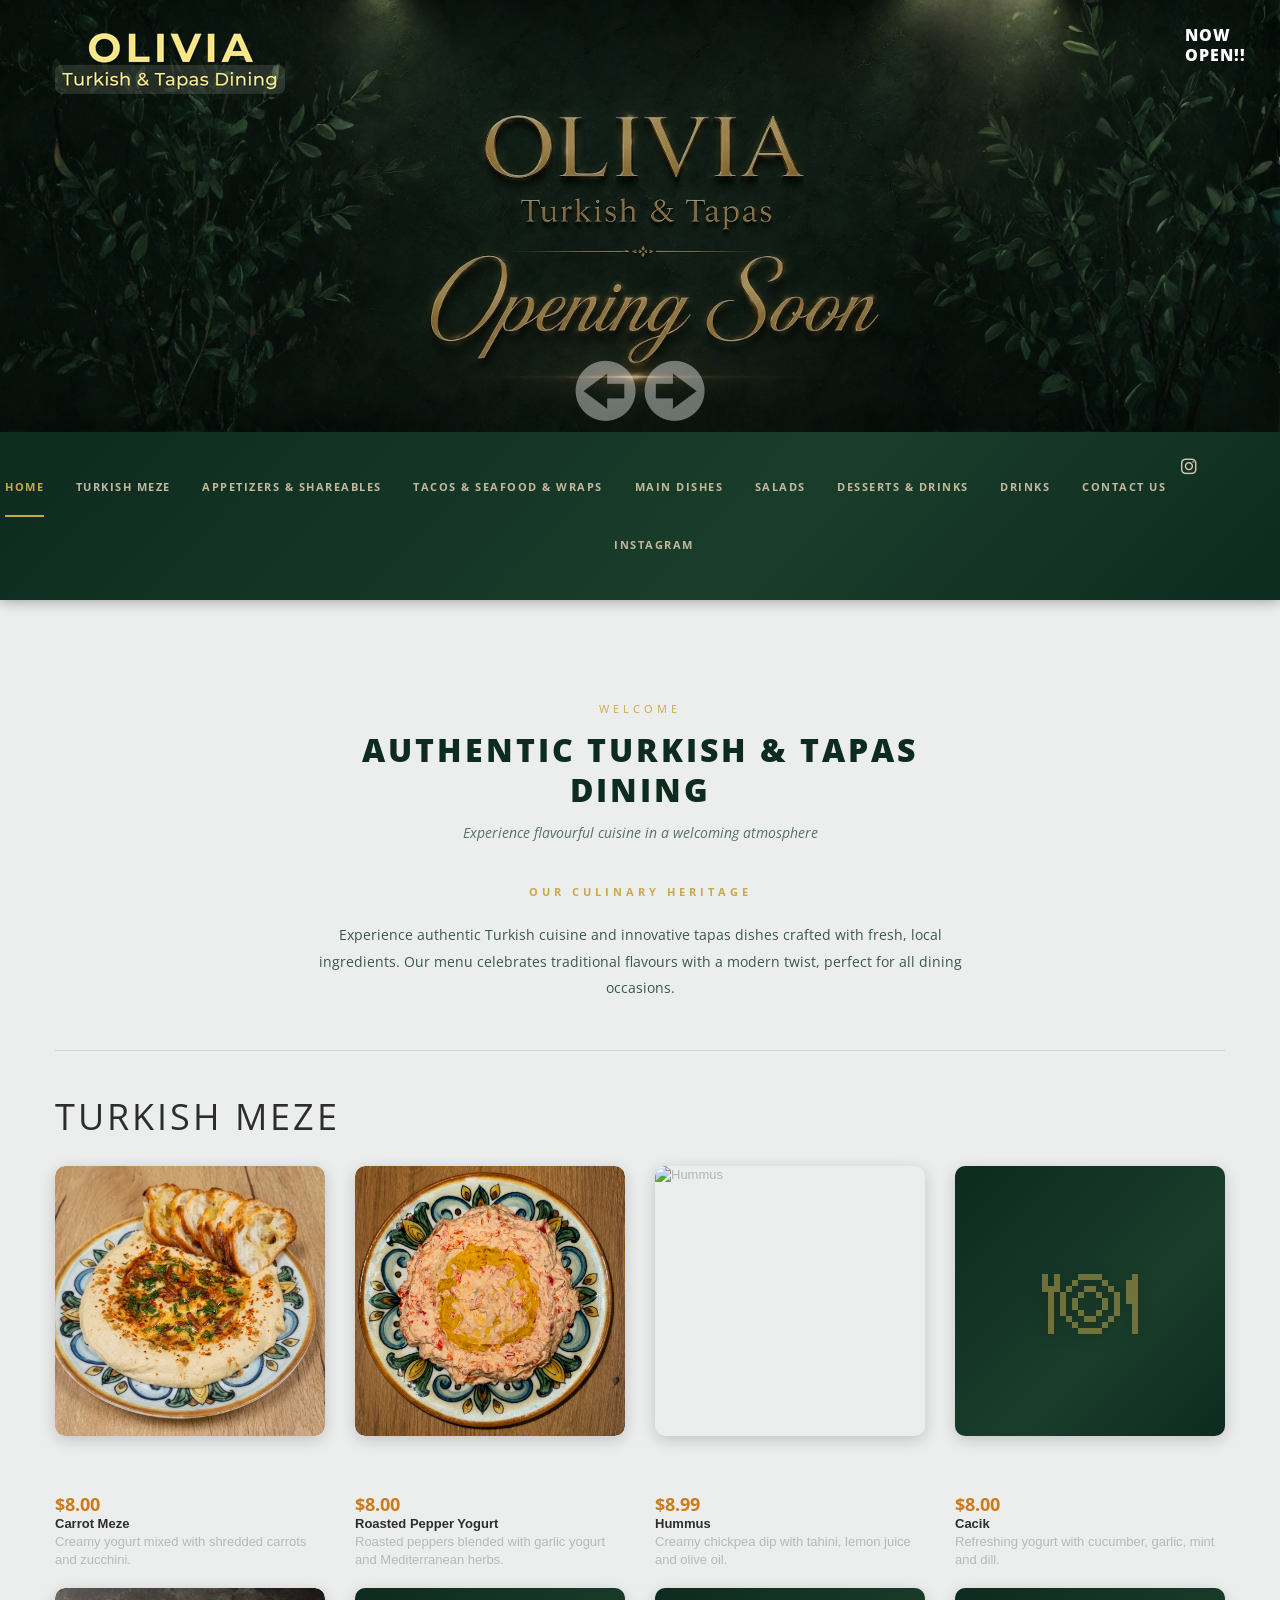
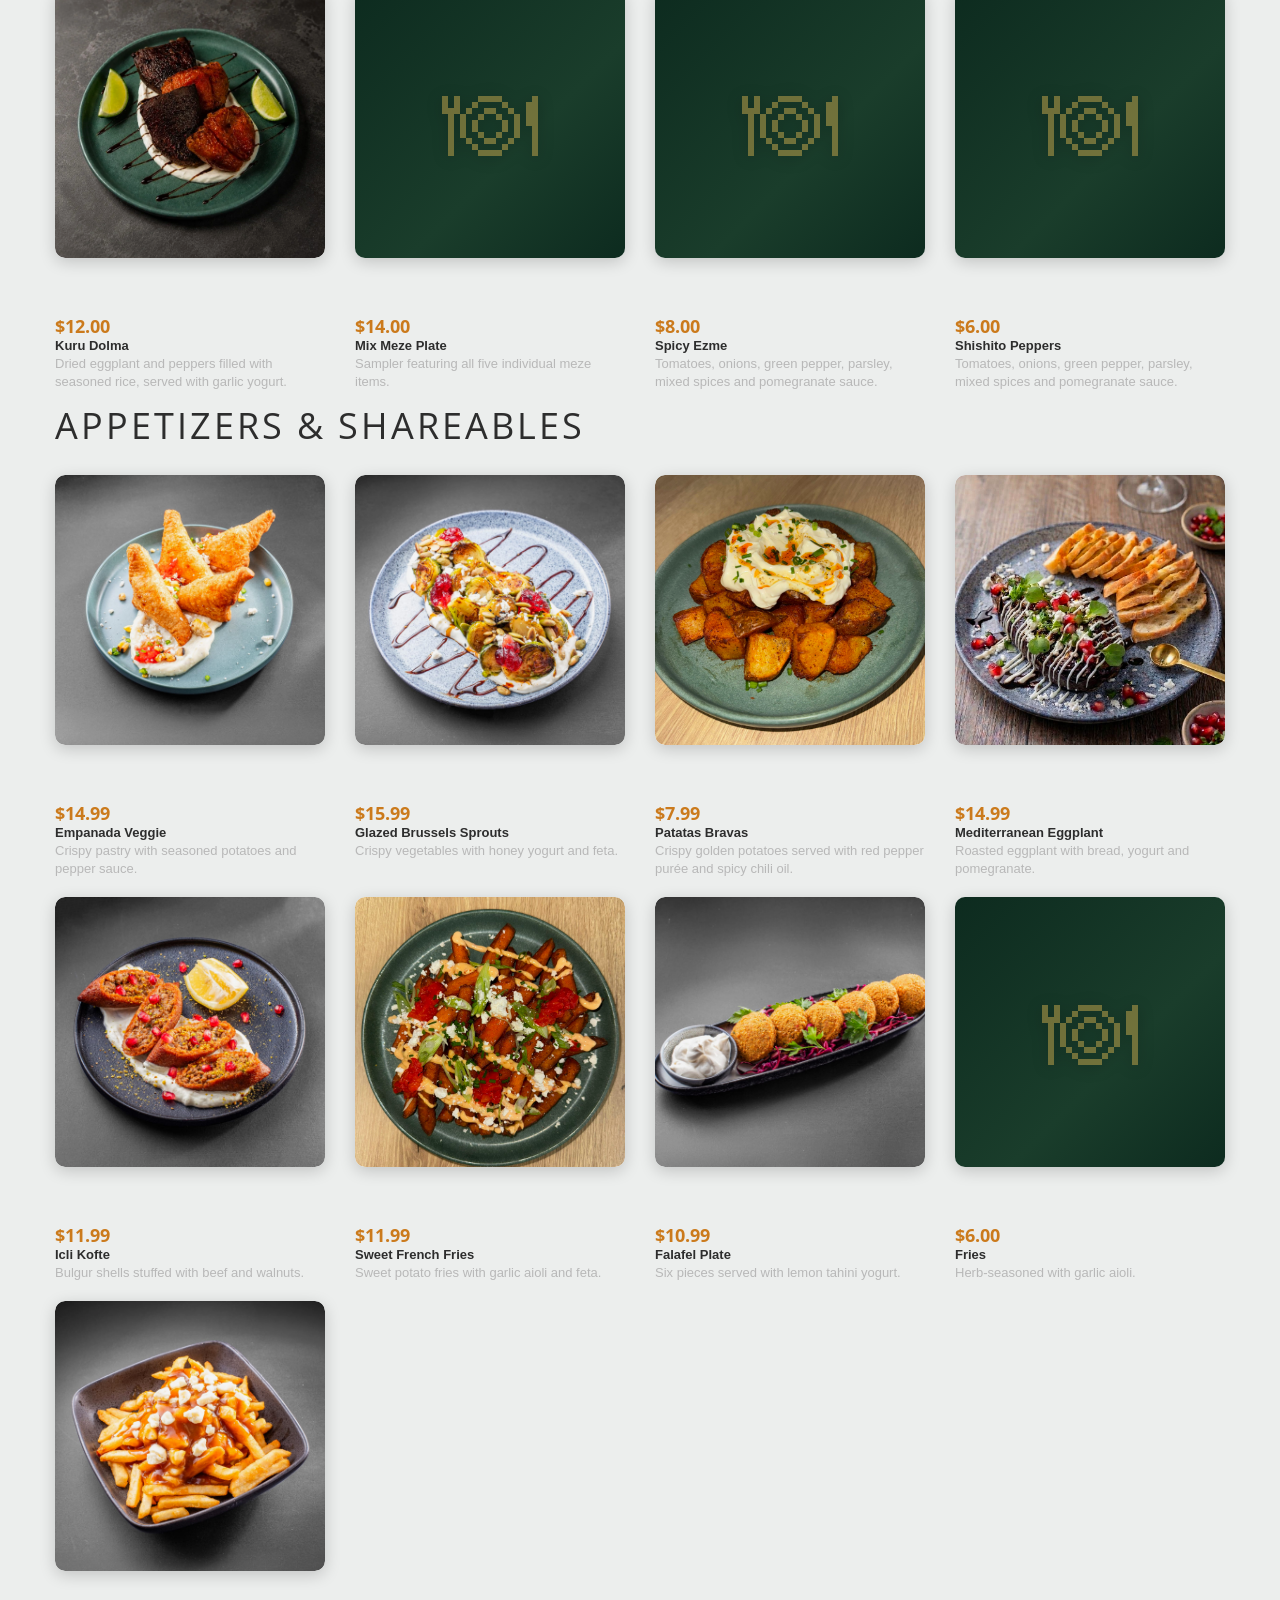
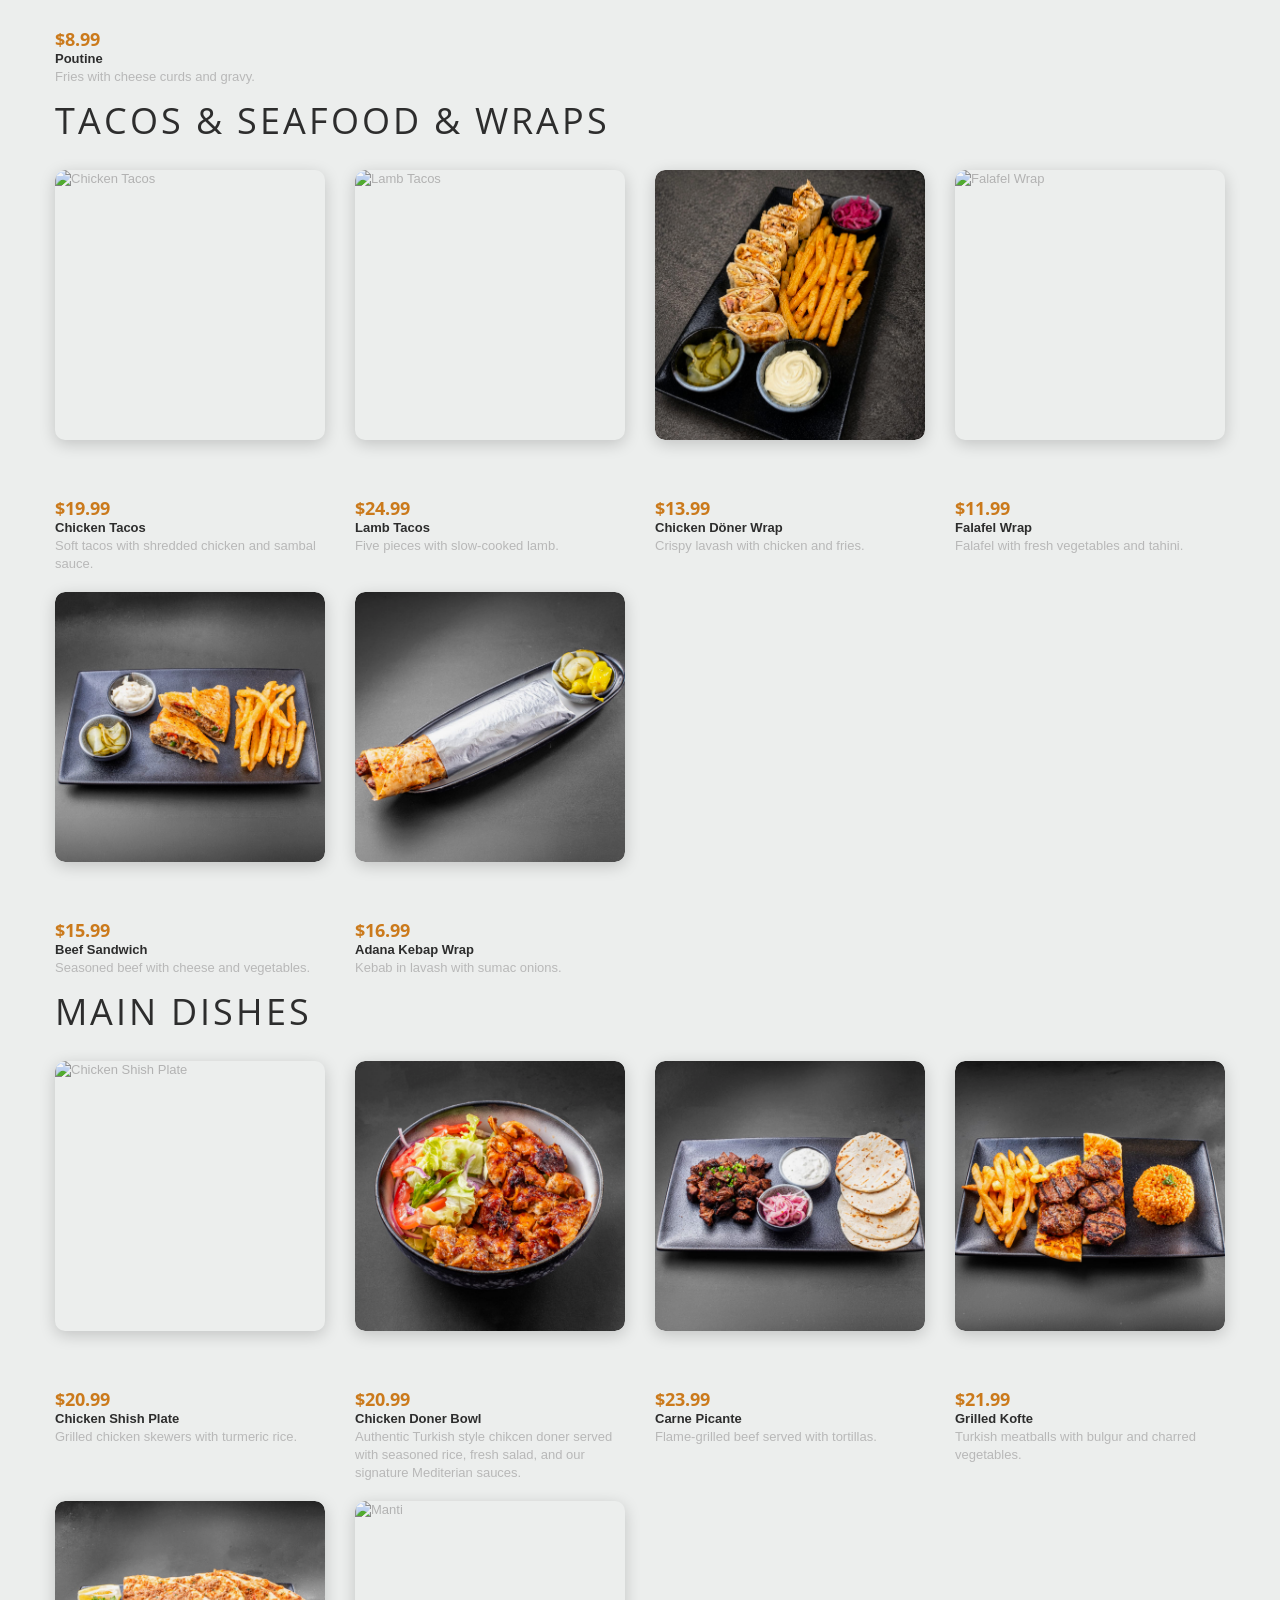
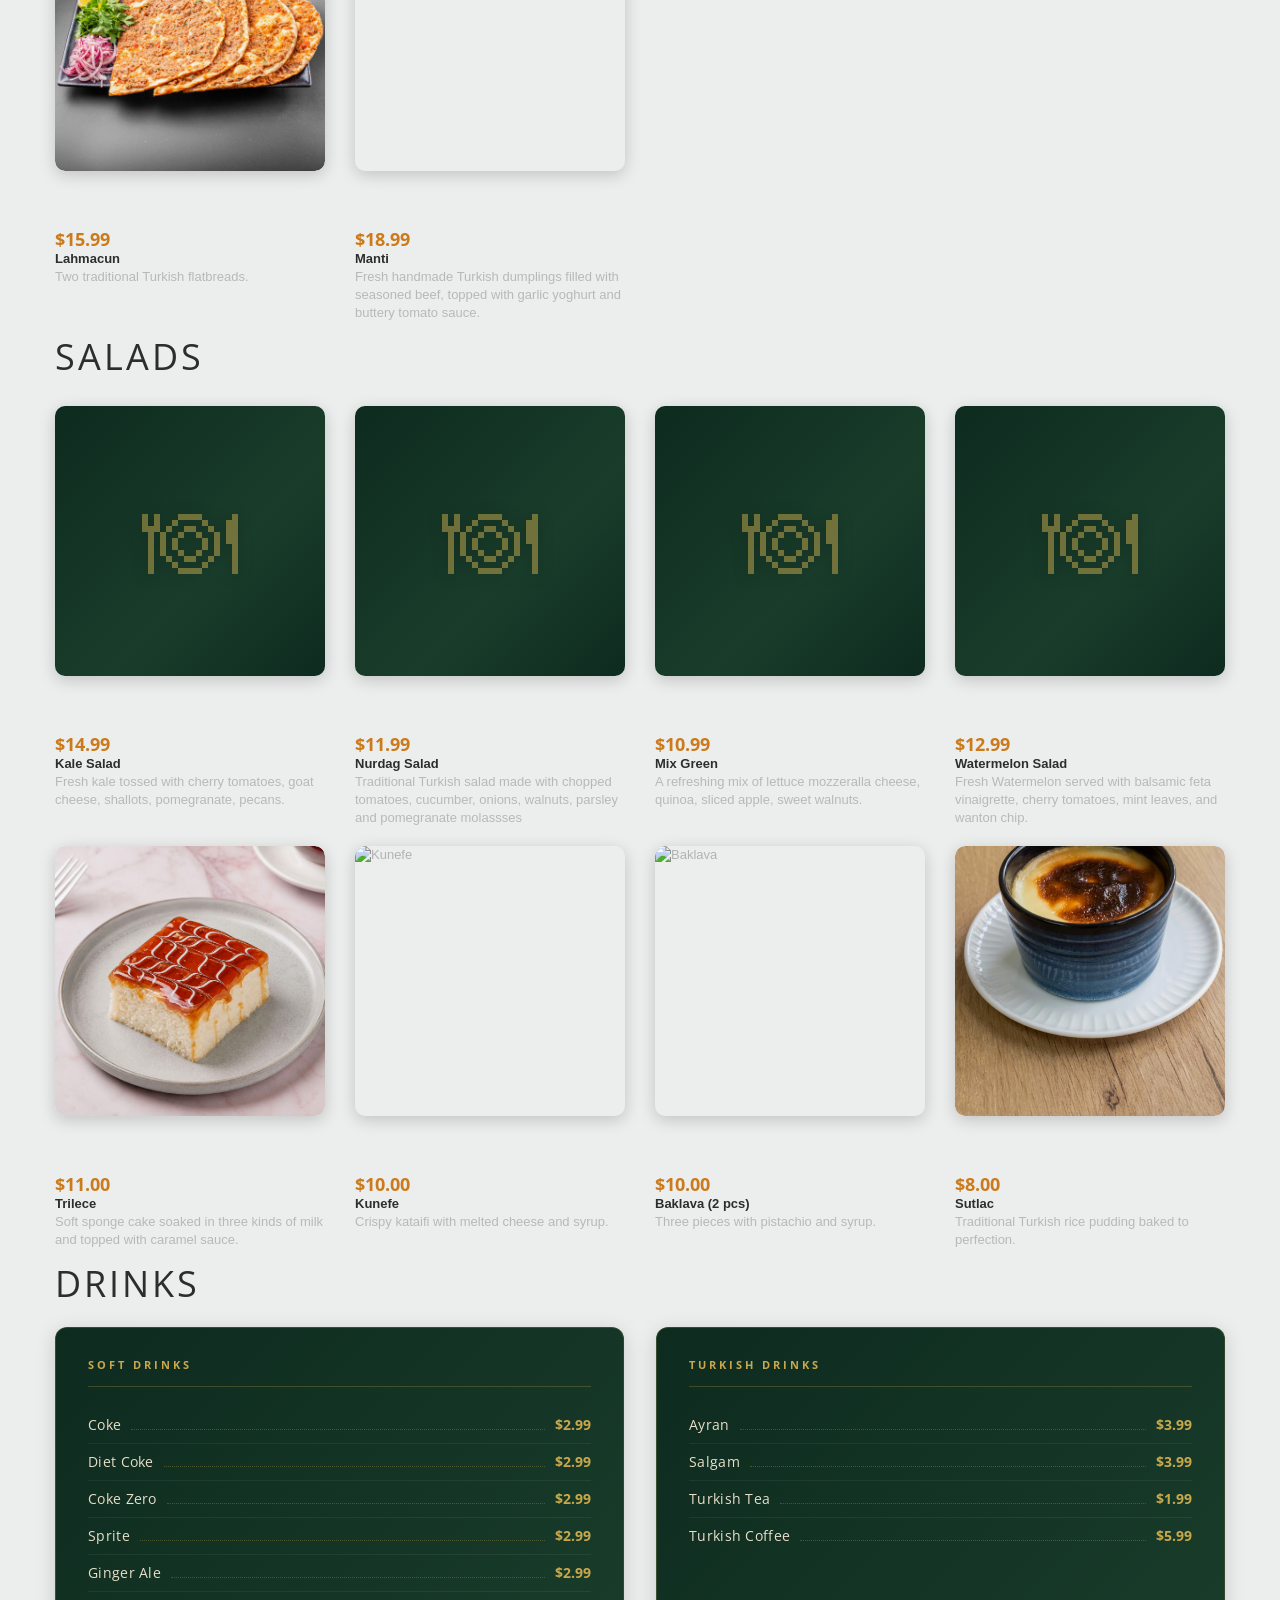
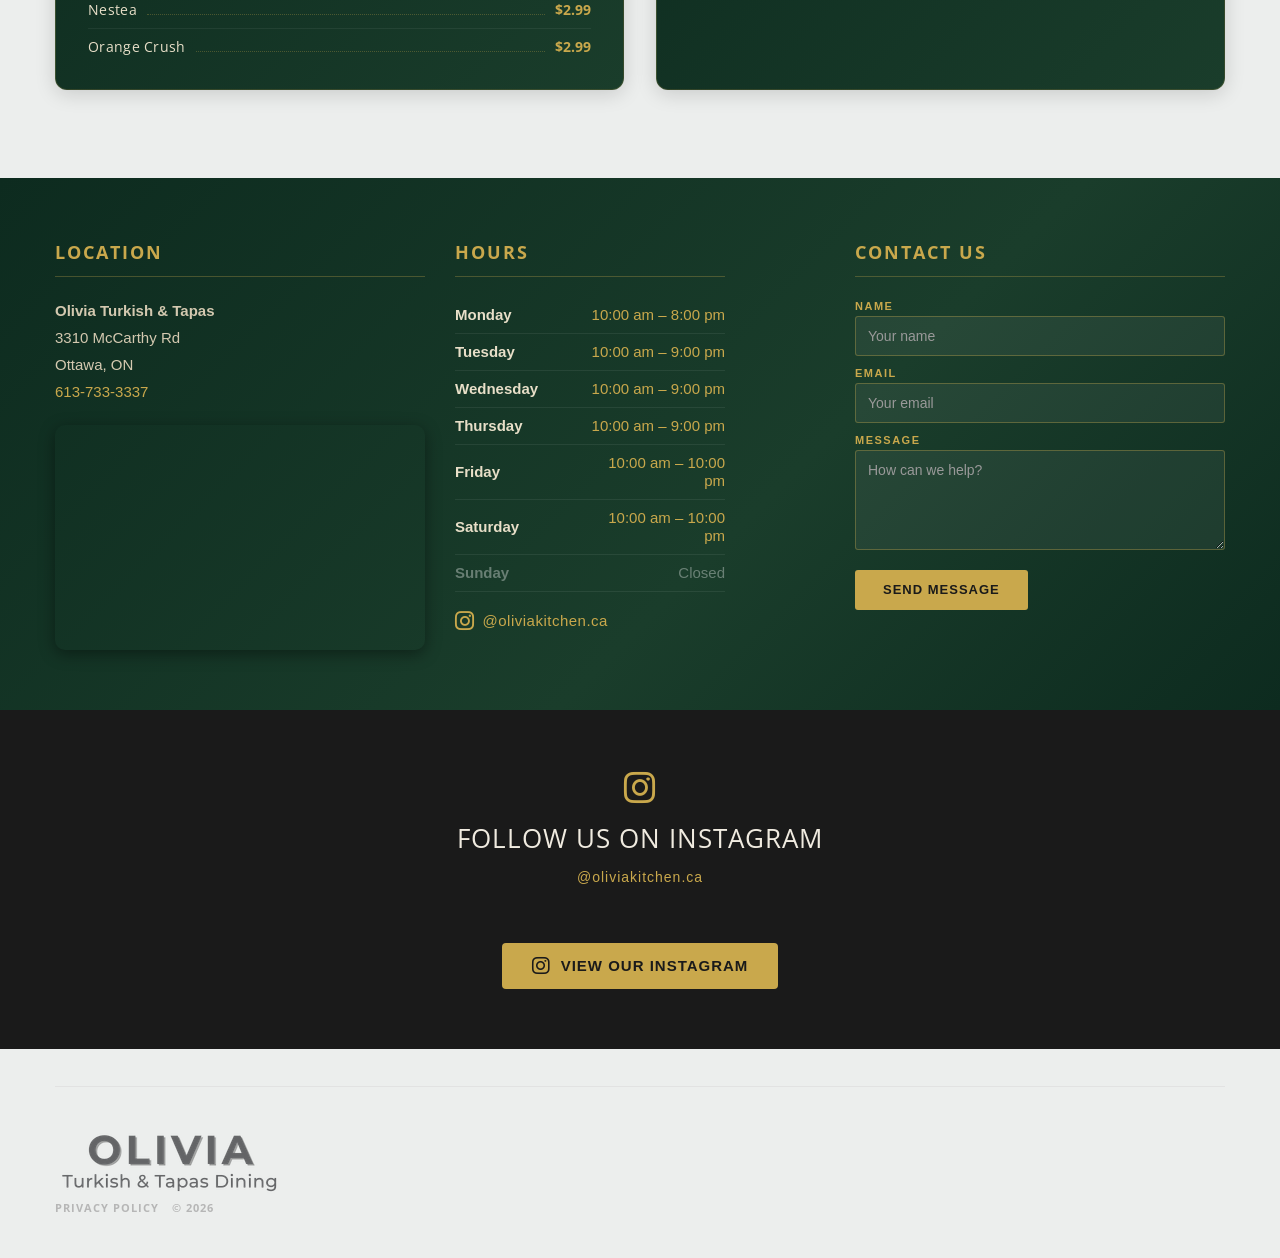
==== commit f2c79b57: "Enhance site with SEO, contact form, Instagram section, and UI improvements SEO: - Updated <title> w" ====
--- a/site/index.html
+++ b/site/index.html
@@ -1,14 +1,70 @@
 <!DOCTYPE html>
 <html lang="en">
 <head>
-    <title>Olivia Turkish &amp; Tapas - Menu</title>
+    <title>Olivia Turkish &amp; Tapas | Authentic Turkish &amp; Mediterranean Restaurant in Ottawa</title>
     <meta charset="utf-8">
+    <meta name="viewport" content="width=device-width, initial-scale=1">
+    <meta name="description" content="Olivia Turkish &amp; Tapas in Ottawa serves authentic Turkish meze, tapas, seafood wraps, main dishes, and more. Visit us at 3310 McCarthy Rd or call 613-733-3337.">
+    <meta name="keywords" content="Turkish restaurant Ottawa, tapas Ottawa, meze Ottawa, Mediterranean food Ottawa, Turkish food, Olivia Kitchen, 3310 McCarthy Rd">
+    <meta name="author" content="Olivia Turkish &amp; Tapas">
+    <meta name="robots" content="index, follow">
+    <link rel="canonical" href="https://www.oliviakitchen.ca/">
+    <meta name="format-detection" content="telephone=no">
+
+    <!-- Open Graph -->
+    <meta property="og:type" content="restaurant.restaurant">
+    <meta property="og:title" content="Olivia Turkish &amp; Tapas | Authentic Turkish &amp; Mediterranean Restaurant in Ottawa">
+    <meta property="og:description" content="Authentic Turkish meze, tapas, seafood, and Mediterranean dishes. Located at 3310 McCarthy Rd, Ottawa. Open Mon–Sat.">
+    <meta property="og:url" content="https://www.oliviakitchen.ca/">
+    <meta property="og:image" content="https://www.oliviakitchen.ca/img/slide.jpg">
+    <meta property="og:locale" content="en_CA">
+    <meta property="og:site_name" content="Olivia Turkish &amp; Tapas">
+
+    <!-- Twitter Card -->
+    <meta name="twitter:card" content="summary_large_image">
+    <meta name="twitter:title" content="Olivia Turkish &amp; Tapas | Ottawa">
+    <meta name="twitter:description" content="Authentic Turkish meze, tapas, seafood, and Mediterranean dishes in Ottawa.">
+    <meta name="twitter:image" content="https://www.oliviakitchen.ca/img/slide.jpg">
+
     <link rel="icon" href="img/favicon.ico" type="image/x-icon">
-    <link rel="shortcut icon" href="img/favicon.ico" type="image/x-icon" />
-    <meta name="description" content="Your description">
-    <meta name="keywords" content="Your keywords">
-    <meta name="author" content="Your name">
-    <meta name = "format-detection" content = "telephone=no" />
+    <link rel="shortcut icon" href="img/favicon.ico" type="image/x-icon">
+
+    <!-- JSON-LD Structured Data -->
+    <script type="application/ld+json">
+    {
+      "@context": "https://schema.org",
+      "@type": "Restaurant",
+      "name": "Olivia Turkish & Tapas",
+      "image": "https://www.oliviakitchen.ca/img/slide.jpg",
+      "url": "https://www.oliviakitchen.ca/",
+      "telephone": "+16137333337",
+      "address": {
+        "@type": "PostalAddress",
+        "streetAddress": "3310 McCarthy Rd",
+        "addressLocality": "Ottawa",
+        "addressRegion": "ON",
+        "addressCountry": "CA"
+      },
+      "geo": {
+        "@type": "GeoCoordinates",
+        "latitude": 45.3497,
+        "longitude": -75.7195
+      },
+      "sameAs": ["https://www.instagram.com/oliviakitchen.ca"],
+      "servesCuisine": ["Turkish", "Mediterranean", "Tapas"],
+      "openingHoursSpecification": [
+        { "@type": "OpeningHoursSpecification", "dayOfWeek": "Monday",    "opens": "10:00", "closes": "20:00" },
+        { "@type": "OpeningHoursSpecification", "dayOfWeek": "Tuesday",   "opens": "10:00", "closes": "21:00" },
+        { "@type": "OpeningHoursSpecification", "dayOfWeek": "Wednesday", "opens": "10:00", "closes": "21:00" },
+        { "@type": "OpeningHoursSpecification", "dayOfWeek": "Thursday",  "opens": "10:00", "closes": "21:00" },
+        { "@type": "OpeningHoursSpecification", "dayOfWeek": "Friday",    "opens": "10:00", "closes": "22:00" },
+        { "@type": "OpeningHoursSpecification", "dayOfWeek": "Saturday",  "opens": "10:00", "closes": "22:00" }
+      ],
+      "priceRange": "$$",
+      "currenciesAccepted": "CAD"
+    }
+    </script>
+    <link rel="stylesheet" href="https://cdnjs.cloudflare.com/ajax/libs/font-awesome/6.5.0/css/all.min.css">
     <link rel="stylesheet" href="css/bootstrap.css" type="text/css" media="screen">
     <link rel="stylesheet" href="css/responsive.css" type="text/css" media="screen">
     <link rel="stylesheet" href="css/style.css" type="text/css" media="screen">
@@ -79,7 +135,7 @@
 
    <div class="slider">
     <div class="container">
-      <h1 class="brand"><a href="index.html"><img src="img/logo.png" alt=""></a><span>OLIVIA Turkish & Tapas</span></h1>   
+      <h1 class="brand"><a href="index.html"><img src="img/logo.png" alt="Olivia Turkish &amp; Tapas logo"></a><span>OLIVIA Turkish &amp; Tapas</span></h1>   
       <div class="text-header">
         Now <br> Open!!
       </div> 
@@ -146,12 +202,12 @@
       </div>
       
    </div>
-   <div class="navbar navbar_ navbar-fullwidth clearfix">
+   <nav class="navbar navbar_ navbar-fullwidth clearfix" aria-label="Main navigation">
       <div class="navbar-inner">
         <div class="container">
           <div class="clearfix">
             <ul class="soc-icons">
-              <li><a href="https://www.instagram.com/oliviakitchen.ca" class="icon-2" target="_blank" rel="noopener"></a></li>
+              <li><a href="https://www.instagram.com/oliviakitchen.ca" class="nav-insta-icon" target="_blank" rel="noopener noreferrer" aria-label="Olivia Kitchen on Instagram"><i class="fa-brands fa-instagram"></i></a></li>
             </ul>
             <div class="nav-collapse nav-collapse_ collapse">
               <ul class="nav sf-menu clearfix">
@@ -164,14 +220,15 @@
                 <li><a href="#desserts-drinks" class="scroll-link">Desserts &amp; Drinks</a></li>
                 <li><a href="#drinks" class="scroll-link">Drinks</a></li>
                 <li><a href="#info-section" class="scroll-link">Contact Us</a></li>
+                <li><a href="#instagram-feed" class="scroll-link">Instagram</a></li>
               </ul>
             </div>
           </div>
         </div>
       </div>
-   </div> 
+   </nav>
 </header>
-<div id="content">
+<main id="content">
   <div class="container"> 
     <div class="row">
      
@@ -200,7 +257,7 @@
           <ul class="thumbnails-1">
             <li class="thumbnail-1 span3">
               <div class="maxheight block-thumbnail-1">
-                <figure class="img-polaroid"><img src="img/Carrot Meze.jpg" alt="Carrot Meze"></figure>
+                <figure class="img-polaroid"><img src="img/Carrot Meze.jpg" alt="Carrot Meze" loading="lazy"></figure>
                 <span class="cost">$8.00</span>
                 <div class="extra-wrap">
                   <strong><a href="#">Carrot Meze</a></strong>
@@ -210,7 +267,7 @@
             </li>
             <li class="thumbnail-1 span3">
               <div class="maxheight block-thumbnail-1">
-                <figure class="img-polaroid"><img src="img/Roasted Pepper Yogurt.jpg" alt="Roasted Pepper Yogurt"></figure>
+                <figure class="img-polaroid"><img src="img/Roasted Pepper Yogurt_Crpopped.JPG" alt="Roasted Pepper Yogurt" loading="lazy"></figure>
                 <span class="cost">$8.00</span>
                 <div class="extra-wrap">
                   <strong><a href="#">Roasted Pepper Yogurt</a></strong>
@@ -220,7 +277,7 @@
             </li>
             <li class="thumbnail-1 span3">
               <div class="maxheight block-thumbnail-1">
-                <figure class="img-polaroid"><img src="https://img1.wsimg.com/isteam/ip/5bfadb14-96c1-41bf-ac7e-4b9be5bde066/WhatsApp%20Image%202026-05-29%20at%203.17.15%20PM.jpeg" alt="Hummus"></figure>
+                <figure class="img-polaroid"><img src="img/Hummus.png" alt="Hummus" loading="lazy"></figure>
                 <span class="cost">$8.99</span>
                 <div class="extra-wrap">
                   <strong><a href="#">Hummus</a></strong>
@@ -240,7 +297,7 @@
             </li>
             <li class="thumbnail-1 span3">
               <div class="maxheight block-thumbnail-1">
-                <figure class="img-polaroid"><img src="https://img1.wsimg.com/isteam/ip/5bfadb14-96c1-41bf-ac7e-4b9be5bde066/Kuru%20dolma.jpeg" alt="Kuru Dolma"></figure>
+                <figure class="img-polaroid"><img src="img/kuru_dolma.png" alt="Kuru Dolma" loading="lazy"></figure>
                 <span class="cost">$12.00</span>
                 <div class="extra-wrap">
                   <strong><a href="#">Kuru Dolma</a></strong>
@@ -287,7 +344,7 @@
           <ul class="thumbnails-1">
             <li class="thumbnail-1 span3">
               <div class="maxheight block-thumbnail-1">
-                <figure class="img-polaroid"><img src="img/Empanada Veggie.jpg" alt="Empanada Veggie"></figure>
+                <figure class="img-polaroid"><img src="img/Empanada Veggie.jpg" alt="Empanada Veggie" loading="lazy"></figure>
                 <span class="cost">$14.99</span>
                 <div class="extra-wrap">
                   <strong><a href="#">Empanada Veggie</a></strong>
@@ -297,7 +354,7 @@
             </li>
             <!-- <li class="thumbnail-1 span3">
               <div class="maxheight block-thumbnail-1">
-                <figure class="img-polaroid"><img src="https://img1.wsimg.com/isteam/ip/5bfadb14-96c1-41bf-ac7e-4b9be5bde066/WhatsApp%20Image%202026-05-13%20at%2011.00.48%20AM.jpeg" alt="Nachos"></figure>
+                <figure class="img-polaroid"><img src="https://img1.wsimg.com/isteam/ip/5bfadb14-96c1-41bf-ac7e-4b9be5bde066/WhatsApp%20Image%202026-05-13%20at%2011.00.48%20AM.jpeg" alt="Nachos" loading="lazy"></figure>
                 <span class="cost">$18.99</span>
                 <div class="extra-wrap">
                   <strong><a href="#">Nachos</a></strong>
@@ -307,7 +364,7 @@
             </li> -->
             <li class="thumbnail-1 span3">
               <div class="maxheight block-thumbnail-1">
-                <figure class="img-polaroid"><img src="img/Glazed Brussels Sprouts.jpg" alt="Glazed Brussels Sprouts"></figure>
+                <figure class="img-polaroid"><img src="img/Glazed Brussels Sprouts.jpg" alt="Glazed Brussels Sprouts" loading="lazy"></figure>
                 <span class="cost">$15.99</span>
                 <div class="extra-wrap">
                   <strong><a href="#">Glazed Brussels Sprouts</a></strong>
@@ -317,7 +374,7 @@
             </li>
             <li class="thumbnail-1 span3">
               <div class="maxheight block-thumbnail-1">
-                <figure class="img-polaroid"><img src="img/Patatas Bravas.jpg" alt="Patatas Bravas"></figure>
+                <figure class="img-polaroid"><img src="img/Patatas Bravas.jpg" alt="Patatas Bravas" loading="lazy"></figure>
                 <span class="cost">$7.99</span>
                 <div class="extra-wrap">
                   <strong><a href="#">Patatas Bravas</a></strong>
@@ -327,7 +384,7 @@
             </li>
             <li class="thumbnail-1 span3">
               <div class="maxheight block-thumbnail-1">
-                <figure class="img-polaroid"><img src="img/Mediterranean Eggplant.jpg" alt="Mediterranean Eggplant"></figure>
+                <figure class="img-polaroid"><img src="img/Mediterranean Eggplant.jpg" alt="Mediterranean Eggplant" loading="lazy"></figure>
                 <span class="cost">$14.99</span>
                 <div class="extra-wrap">
                   <strong><a href="#">Mediterranean Eggplant</a></strong>
@@ -337,7 +394,7 @@
             </li>
             <li class="thumbnail-1 span3">
               <div class="maxheight block-thumbnail-1">
-                <figure class="img-polaroid"><img src="img/Icli Kofte.jpg" alt="Icli Kofte"></figure>
+                <figure class="img-polaroid"><img src="img/Icli Kofte.jpg" alt="Icli Kofte" loading="lazy"></figure>
                 <span class="cost">$11.99</span>
                 <div class="extra-wrap">
                   <strong><a href="#">Icli Kofte</a></strong>
@@ -347,7 +404,7 @@
             </li>
             <li class="thumbnail-1 span3">
               <div class="maxheight block-thumbnail-1">
-                <figure class="img-polaroid"><img src="img/Sweet French Fries.jpg" alt="Sweet French Fries"></figure>
+                <figure class="img-polaroid"><img src="img/Sweet French Fries.jpg" alt="Sweet French Fries" loading="lazy"></figure>
                 <span class="cost">$11.99</span>
                 <div class="extra-wrap">
                   <strong><a href="#">Sweet French Fries</a></strong>
@@ -357,7 +414,7 @@
             </li>
             <li class="thumbnail-1 span3">
               <div class="maxheight block-thumbnail-1">
-                <figure class="img-polaroid"><img src="img/Falafel Plate.jpg" alt="Falafel Plate"></figure>
+                <figure class="img-polaroid"><img src="img/Falafel Plate.jpg" alt="Falafel Plate" loading="lazy"></figure>
                 <span class="cost">$10.99</span>
                 <div class="extra-wrap">
                   <strong><a href="#">Falafel Plate</a></strong>
@@ -377,7 +434,7 @@
             </li>
             <li class="thumbnail-1 span3">
               <div class="maxheight block-thumbnail-1">
-                <figure class="img-polaroid"><img src="img/Poutine.jpg" alt="Poutine"></figure>
+                <figure class="img-polaroid"><img src="img/Poutine.jpg" alt="Poutine" loading="lazy"></figure>
                 <span class="cost">$8.99</span>
                 <div class="extra-wrap">
                   <strong><a href="#">Poutine</a></strong>
@@ -394,7 +451,7 @@
           <ul class="thumbnails-1">
             <!-- <li class="thumbnail-1 span3">
               <div class="maxheight block-thumbnail-1">
-                <figure class="img-polaroid"><img src="https://img1.wsimg.com/isteam/ip/5bfadb14-96c1-41bf-ac7e-4b9be5bde066/Gambas.jpeg" alt="Gambas"></figure>
+                <figure class="img-polaroid"><img src="https://img1.wsimg.com/isteam/ip/5bfadb14-96c1-41bf-ac7e-4b9be5bde066/Gambas.jpeg" alt="Gambas" loading="lazy"></figure>
                 <span class="cost">$16.99</span>
                 <div class="extra-wrap">
                   <strong><a href="#">Gambas</a></strong>
@@ -404,7 +461,7 @@
             </li>
             <li class="thumbnail-1 span3">
               <div class="maxheight block-thumbnail-1">
-                <figure class="img-polaroid"><img src="https://img1.wsimg.com/isteam/ip/5bfadb14-96c1-41bf-ac7e-4b9be5bde066/Gambas.jpeg" alt="Sambal Shrimp"></figure>
+                <figure class="img-polaroid"><img src="https://img1.wsimg.com/isteam/ip/5bfadb14-96c1-41bf-ac7e-4b9be5bde066/Gambas.jpeg" alt="Sambal Shrimp" loading="lazy"></figure>
                 <span class="cost">$16.99</span>
                 <div class="extra-wrap">
                   <strong><a href="#">Sambal Shrimp</a></strong>
@@ -414,7 +471,7 @@
             </li> -->
             <li class="thumbnail-1 span3">
               <div class="maxheight block-thumbnail-1">
-                <figure class="img-polaroid"><img src="https://img1.wsimg.com/isteam/ip/5bfadb14-96c1-41bf-ac7e-4b9be5bde066/chicken%20tacos.jpeg" alt="Chicken Tacos"></figure>
+                <figure class="img-polaroid"><img src="https://img1.wsimg.com/isteam/ip/5bfadb14-96c1-41bf-ac7e-4b9be5bde066/chicken%20tacos.jpeg" alt="Chicken Tacos" loading="lazy"></figure>
                 <span class="cost">$19.99</span>
                 <div class="extra-wrap">
                   <strong><a href="#">Chicken Tacos</a></strong>
@@ -424,7 +481,7 @@
             </li>
             <li class="thumbnail-1 span3">
               <div class="maxheight block-thumbnail-1">
-                <figure class="img-polaroid"><img src="https://img1.wsimg.com/isteam/ip/5bfadb14-96c1-41bf-ac7e-4b9be5bde066/WhatsApp%20Image%202026-05-10%20at%208.00.00%20PM.jpeg" alt="Lamb Tacos"></figure>
+                <figure class="img-polaroid"><img src="https://img1.wsimg.com/isteam/ip/5bfadb14-96c1-41bf-ac7e-4b9be5bde066/WhatsApp%20Image%202026-05-10%20at%208.00.00%20PM.jpeg" alt="Lamb Tacos" loading="lazy"></figure>
                 <span class="cost">$24.99</span>
                 <div class="extra-wrap">
                   <strong><a href="#">Lamb Tacos</a></strong>
@@ -434,7 +491,7 @@
             </li>
             <li class="thumbnail-1 span3">
               <div class="maxheight block-thumbnail-1">
-                <figure class="img-polaroid"><img src="img/Chicken Döner Wrap.jpg" alt="Chicken Döner Wrap"></figure>
+                <figure class="img-polaroid"><img src="img/Chicken Döner Wrap.jpg" alt="Chicken Döner Wrap" loading="lazy"></figure>
                 <span class="cost">$13.99</span>
                 <div class="extra-wrap">
                   <strong><a href="#">Chicken Döner Wrap</a></strong>
@@ -444,7 +501,7 @@
             </li>
             <li class="thumbnail-1 span3">
               <div class="maxheight block-thumbnail-1">
-                <figure class="img-polaroid"><img src="https://img1.wsimg.com/isteam/ip/5bfadb14-96c1-41bf-ac7e-4b9be5bde066/WhatsApp%20Image%202026-05-29%20at%203.49.23%20PM.jpeg" alt="Falafel Wrap"></figure>
+                <figure class="img-polaroid"><img src="https://img1.wsimg.com/isteam/ip/5bfadb14-96c1-41bf-ac7e-4b9be5bde066/WhatsApp%20Image%202026-05-29%20at%203.49.23%20PM.jpeg" alt="Falafel Wrap" loading="lazy"></figure>
                 <span class="cost">$11.99</span>
                 <div class="extra-wrap">
                   <strong><a href="#">Falafel Wrap</a></strong>
@@ -454,7 +511,7 @@
             </li>
             <li class="thumbnail-1 span3">
               <div class="maxheight block-thumbnail-1">
-                <figure class="img-polaroid"><img src="img/Beef Sandwich.jpg" alt="Beef Sandwich"></figure>
+                <figure class="img-polaroid"><img src="img/Beef Sandwich.jpg" alt="Beef Sandwich" loading="lazy"></figure>
                 <span class="cost">$15.99</span>
                 <div class="extra-wrap">
                   <strong><a href="#">Beef Sandwich</a></strong>
@@ -464,7 +521,7 @@
             </li>
             <li class="thumbnail-1 span3">
               <div class="maxheight block-thumbnail-1">
-                <figure class="img-polaroid"><img src="img/Adana Kebap Wrap.jpg" alt="Adana Kebap Wrap"></figure>
+                <figure class="img-polaroid"><img src="img/Adana Kebap Wrap.jpg" alt="Adana Kebap Wrap" loading="lazy"></figure>
                 <span class="cost">$16.99</span>
                 <div class="extra-wrap">
                   <strong><a href="#">Adana Kebap Wrap</a></strong>
@@ -481,7 +538,7 @@
           <ul class="thumbnails-1">
             <li class="thumbnail-1 span3">
               <div class="maxheight block-thumbnail-1">
-                <figure class="img-polaroid"><img src="https://img1.wsimg.com/isteam/ip/5bfadb14-96c1-41bf-ac7e-4b9be5bde066/Chicken%20Shish.jpeg" alt="Chicken Shish Plate"></figure>
+                <figure class="img-polaroid"><img src="https://img1.wsimg.com/isteam/ip/5bfadb14-96c1-41bf-ac7e-4b9be5bde066/Chicken%20Shish.jpeg" alt="Chicken Shish Plate" loading="lazy"></figure>
                 <span class="cost">$20.99</span>
                 <div class="extra-wrap">
                   <strong><a href="#">Chicken Shish Plate</a></strong>
@@ -491,7 +548,7 @@
             </li>
             <li class="thumbnail-1 span3">
               <div class="maxheight block-thumbnail-1">
-                <figure class="img-polaroid"><img src="https://img1.wsimg.com/isteam/ip/5bfadb14-96c1-41bf-ac7e-4b9be5bde066/Chicken%20Shish.jpeg" alt="Chicken Shish Plate"></figure>
+                <figure class="img-polaroid"><img src="img/doner_bowl.jpg" alt="Chicken Shish Plate" loading="lazy"></figure>
                 <span class="cost">$20.99</span>
                 <div class="extra-wrap">
                   <strong><a href="#">Chicken Doner Bowl</a></strong>
@@ -501,7 +558,7 @@
             </li>
             <li class="thumbnail-1 span3">
               <div class="maxheight block-thumbnail-1">
-                <figure class="img-polaroid"><img src="img/Carne Picante.jpg" alt="Carne Picante"></figure>
+                <figure class="img-polaroid"><img src="img/Carne Picante.jpg" alt="Carne Picante" loading="lazy"></figure>
                 <span class="cost">$23.99</span>
                 <div class="extra-wrap">
                   <strong><a href="#">Carne Picante</a></strong>
@@ -511,7 +568,7 @@
             </li>
             <li class="thumbnail-1 span3">
               <div class="maxheight block-thumbnail-1">
-                <figure class="img-polaroid"><img src="img/Kofte.jpg" alt="Grilled Kofte"></figure>
+                <figure class="img-polaroid"><img src="img/Kofte.jpg" alt="Grilled Kofte" loading="lazy"></figure>
                 <span class="cost">$21.99</span>
                 <div class="extra-wrap">
                   <strong><a href="#">Grilled Kofte</a></strong>
@@ -521,7 +578,7 @@
             </li>
             <li class="thumbnail-1 span3">
               <div class="maxheight block-thumbnail-1">
-                <figure class="img-polaroid"><img src="img/Lahmacun.jpg" alt="Lahmacun"></figure>
+                <figure class="img-polaroid"><img src="img/Lahmacun.jpg" alt="Lahmacun" loading="lazy"></figure>
                 <span class="cost">$15.99</span>
                 <div class="extra-wrap">
                   <strong><a href="#">Lahmacun</a></strong>
@@ -531,7 +588,7 @@
             </li>
                      <li class="thumbnail-1 span3">
               <div class="maxheight block-thumbnail-1">
-                <figure class="img-polaroid"><img src="img/manti.jpg" alt="Manti"></figure>
+                <figure class="img-polaroid"><img src="img/manti_cropped.jpg" alt="Manti" loading="lazy"></figure>
                 <span class="cost">$18.99</span>
                 <div class="extra-wrap">
                   <strong><a href="#">Manti</a></strong>
@@ -593,7 +650,7 @@
           <ul class="thumbnails-1">
             <li class="thumbnail-1 span3">
               <div class="maxheight block-thumbnail-1">
-                <figure class="img-polaroid"><img src="img/Trilece.jpg" alt="Trilece"></figure>
+                <figure class="img-polaroid"><img src="img/Trilece.jpg" alt="Trilece" loading="lazy"></figure>
                 <span class="cost">$11.00</span>
                 <div class="extra-wrap">
                   <strong><a href="#">Trilece</a></strong>
@@ -603,7 +660,7 @@
             </li>
             <li class="thumbnail-1 span3">
               <div class="maxheight block-thumbnail-1">
-                <figure class="img-polaroid"><img src="https://img1.wsimg.com/isteam/ip/5bfadb14-96c1-41bf-ac7e-4b9be5bde066/Kunefe.jpeg" alt="Kunefe"></figure>
+                <figure class="img-polaroid"><img src="https://img1.wsimg.com/isteam/ip/5bfadb14-96c1-41bf-ac7e-4b9be5bde066/Kunefe.jpeg" alt="Kunefe" loading="lazy"></figure>
                 <span class="cost">$10.00</span>
                 <div class="extra-wrap">
                   <strong><a href="#">Kunefe</a></strong>
@@ -613,7 +670,7 @@
             </li>
             <li class="thumbnail-1 span3">
               <div class="maxheight block-thumbnail-1">
-                <figure class="img-polaroid"><img src="https://img1.wsimg.com/isteam/ip/5bfadb14-96c1-41bf-ac7e-4b9be5bde066/WhatsApp%20Image%202026-05-29%20at%203.40.21%20PM.jpeg" alt="Baklava"></figure>
+                <figure class="img-polaroid"><img src="https://img1.wsimg.com/isteam/ip/5bfadb14-96c1-41bf-ac7e-4b9be5bde066/WhatsApp%20Image%202026-05-29%20at%203.40.21%20PM.jpeg" alt="Baklava" loading="lazy"></figure>
                 <span class="cost">$10.00</span>
                 <div class="extra-wrap">
                   <strong><a href="#">Baklava (2 pcs)</a></strong>
@@ -623,7 +680,7 @@
             </li>
             <li class="thumbnail-1 span3">
               <div class="maxheight block-thumbnail-1">
-                <figure class="img-polaroid"><img src="img/Sutlac.jpg" alt="Sutlac"></figure>
+                <figure class="img-polaroid"><img src="img/Sutlac.jpg" alt="Sutlac" loading="lazy"></figure>
                 <span class="cost">$8.00</span>
                 <div class="extra-wrap">
                   <strong><a href="#">Sutlac</a></strong>
@@ -692,30 +749,71 @@
         </div>
       </div>
 
-      <div class="span4 offset1">
+      <div class="span3">
         <h3 class="info-heading">Hours</h3>
         <table class="hours-table">
           <tbody>
-            <tr class="closed"><td>Monday</td><td>Closed</td></tr>
+            <tr><td>Monday</td><td>10:00 am – 8:00 pm</td></tr>
             <tr><td>Tuesday</td><td>10:00 am – 9:00 pm</td></tr>
             <tr><td>Wednesday</td><td>10:00 am – 9:00 pm</td></tr>
             <tr><td>Thursday</td><td>10:00 am – 9:00 pm</td></tr>
             <tr><td>Friday</td><td>10:00 am – 10:00 pm</td></tr>
             <tr><td>Saturday</td><td>10:00 am – 10:00 pm</td></tr>
-            <tr><td>Sunday</td><td>10:00 am – 8:00 pm</td></tr>
+            <tr class="closed"><td>Sunday</td><td>Closed</td></tr>
           </tbody>
         </table>
+        <a href="https://www.instagram.com/oliviakitchen.ca" class="insta-link" target="_blank" rel="noopener">
+          <i class="fa-brands fa-instagram"></i> @oliviakitchen.ca
+        </a>
+      </div>
+
+      <div class="span4 offset1">
+        <h3 class="info-heading">Contact Us</h3>
+        <form id="contact-form" action="https://formspree.io/f/mkolwqav" method="POST">
+          <div style="margin-bottom:12px">
+            <label for="cf-name" style="display:block;color:#c9a84c;font-size:11px;letter-spacing:1.5px;text-transform:uppercase;margin:0 0 4px;line-height:1;font-weight:600">Name</label>
+            <input type="text" id="cf-name" name="name" placeholder="Your name" required style="display:block;width:100%;box-sizing:border-box;background:rgba(255,255,255,0.06);border:1px solid rgba(201,168,76,0.35);border-radius:3px;color:#f0ebe0;font-size:14px;padding:9px 12px;margin:0;height:auto;line-height:1.4;outline:none;font-family:inherit">
+          </div>
+          <div style="margin-bottom:12px">
+            <label for="cf-email" style="display:block;color:#c9a84c;font-size:11px;letter-spacing:1.5px;text-transform:uppercase;margin:0 0 4px;line-height:1;font-weight:600">Email</label>
+            <input type="email" id="cf-email" name="email" placeholder="Your email" required style="display:block;width:100%;box-sizing:border-box;background:rgba(255,255,255,0.06);border:1px solid rgba(201,168,76,0.35);border-radius:3px;color:#f0ebe0;font-size:14px;padding:9px 12px;margin:0;height:auto;line-height:1.4;outline:none;font-family:inherit">
+          </div>
+          <div style="margin-bottom:16px">
+            <label for="cf-message" style="display:block;color:#c9a84c;font-size:11px;letter-spacing:1.5px;text-transform:uppercase;margin:0 0 4px;line-height:1;font-weight:600">Message</label>
+            <textarea id="cf-message" name="message" rows="4" placeholder="How can we help?" required style="display:block;width:100%;box-sizing:border-box;background:rgba(255,255,255,0.06);border:1px solid rgba(201,168,76,0.35);border-radius:3px;color:#f0ebe0;font-size:14px;padding:9px 12px;margin:0;height:auto;line-height:1.4;outline:none;font-family:inherit;resize:vertical"></textarea>
+          </div>
+          <button type="submit" class="contact-submit">Send Message</button>
+        </form>
       </div>
 
     </div>
   </div>
 </section>
+
+<!-- INSTAGRAM FEED -->
+<section id="instagram-feed">
+  <div class="container">
+    <div class="section-insta-header">
+      <i class="fa-brands fa-instagram"></i>
+      <h2>Follow Us on Instagram</h2>
+      <a href="https://www.instagram.com/oliviakitchen.ca" target="_blank" rel="noopener noreferrer">@oliviakitchen.ca</a>
+    </div>
+    <!-- Behold.so widget — paste your widget <div> + <script> here -->
+    <!-- Steps: go to behold.so → "Get started free" → connect @oliviakitchen.ca → copy the embed code and replace this comment -->
+    <div id="behold-placeholder">
+      <a href="https://www.instagram.com/oliviakitchen.ca" target="_blank" rel="noopener noreferrer" class="insta-cta-btn">
+        <i class="fa-brands fa-instagram"></i> View our Instagram
+      </a>
+    </div>
+  </div>
+</section>
+</main>
 
 <footer>
   <div class="container">
         <div class="row"><div class="span12"></div>
           <article class="span3 fleft">
-                 <span><a href="index.html"><img src="img/logo-1.png" alt=""></a></span> <em>&copy; 2026 &nbsp;&nbsp;<span class="br-footer"><a href="index-5.html">Privacy Policy</a></em>
+                 <span><a href="index.html"><img src="img/logo-1.png" alt="Olivia Turkish &amp; Tapas"></a></span> <em>&copy; 2026 &nbsp;&nbsp;<span class="br-footer"><a href="index-5.html">Privacy Policy</a></em>
            </article></div>
          <div class="row">
         
@@ -825,5 +923,6 @@
     if (e.key === 'ArrowRight') $('#lb-next').trigger('click');
   });
 </script>
+
 </body>
 </html>
--- a/site/css/style.css
+++ b/site/css/style.css
@@ -562,6 +562,110 @@
 body {
   background-color: rgba(13, 43, 31, 0.08);
 }
+/* Instagram link — Hours section */
+.insta-link {
+  display: inline-flex;
+  align-items: center;
+  gap: 8px;
+  margin-top: 18px;
+  color: #c9a84c;
+  font-size: 15px;
+  letter-spacing: 0.5px;
+  text-decoration: none;
+  transition: color 0.2s;
+}
+.insta-link i {
+  font-size: 22px;
+  color: #c9a84c;
+  transition: color 0.2s;
+}
+.insta-link:hover,
+.insta-link:hover i { color: #e8c96a; }
+
+/* Instagram icon — navbar */
+.nav-insta-icon {
+  display: inline-flex;
+  align-items: center;
+  color: #d4c9b0;
+  font-size: 18px;
+  text-decoration: none;
+  transition: color 0.2s;
+}
+.nav-insta-icon:hover { color: #c9a84c; }
+
+/* Contact Form */
+.contact-submit {
+  background: #c9a84c;
+  color: #1a1a1a;
+  border: none;
+  font-size: 13px;
+  font-weight: 700;
+  letter-spacing: 1px;
+  text-transform: uppercase;
+  padding: 11px 28px;
+  border-radius: 3px;
+  cursor: pointer;
+  transition: background 0.2s;
+  margin-top: 4px;
+}
+.contact-submit:hover { background: #e8c96a; }
+
+/* Instagram Feed Section */
+#instagram-feed {
+  background: #1a1a1a;
+  padding: 60px 0 50px;
+  text-align: center;
+}
+.section-insta-header {
+  margin-bottom: 36px;
+}
+.section-insta-header i {
+  font-size: 36px;
+  color: #c9a84c;
+  display: block;
+  margin-bottom: 10px;
+}
+.section-insta-header h2 {
+  font-size: 26px;
+  color: #f0ebe0;
+  margin: 0 0 8px;
+  letter-spacing: 1px;
+  text-transform: uppercase;
+}
+.section-insta-header a {
+  color: #c9a84c;
+  font-size: 14px;
+  letter-spacing: 1px;
+  text-decoration: none;
+}
+.section-insta-header a:hover { color: #e8c96a; }
+
+/* Behold widget override — ensure grid fits the dark background */
+#instagram-feed behold-widget,
+#instagram-feed [id^="behold"] { display: block; }
+
+/* Fallback CTA shown before widget is configured */
+#behold-placeholder {
+  padding: 20px 0 10px;
+}
+.insta-cta-btn {
+  display: inline-flex;
+  align-items: center;
+  gap: 10px;
+  background: #c9a84c;
+  color: #1a1a1a;
+  font-size: 15px;
+  font-weight: 700;
+  letter-spacing: 1px;
+  text-transform: uppercase;
+  padding: 13px 30px;
+  border-radius: 4px;
+  text-decoration: none;
+  transition: background 0.2s;
+}
+.insta-cta-btn i { font-size: 20px; }
+.insta-cta-btn:hover { background: #e8c96a; color: #1a1a1a; }
+
 /* Lightbox */
 body.lb-open { overflow: hidden; }
 .thumbnails-1 .img-polaroid img { cursor: zoom-in; }
@@ -638,11 +742,14 @@
   overflow: hidden;
 }
 #lb-img {
-  width: 100%;
+  max-width: 100%;
   max-height: 58vh;
-  object-fit: cover;
+  width: auto;
+  height: auto;
+  object-fit: contain;
   object-position: center;
   display: block;
+  margin: 0 auto;
 }
 #lb-counter {
   position: absolute;
@@ -1241,7 +1348,7 @@
   float: left;
   margin: 0;
   padding: 0;
-  min-height: 69px;
+  min-height: 0;
   width: 100%;
 }
 #contact-form .message {
@@ -1719,6 +1826,28 @@
     overflow: visible;
   }
 }
+@media (max-width: 979px) {
+  /* Stack info section columns on tablet and below */
+  #info-section .row { display: flex; flex-direction: column; }
+  #info-section .span4,
+  #info-section .span3,
+  #info-section .offset1 {
+    width: 100% !important;
+    margin-left: 0 !important;
+    margin-bottom: 36px;
+    float: none !important;
+  }
+  #info-section .span4:last-child,
+  #info-section .span3:last-child { margin-bottom: 0; }
+
+  /* Instagram feed section heading on small screens */
+  .section-insta-header h2 { font-size: 20px; }
+
+  /* Contact form full width inputs */
+  .contact-field input,
+  .contact-field textarea { font-size: 16px; /* prevents iOS zoom */ }
+}
+
 @media (max-width: 767px) {
   header {
     background: linear-gradient(135deg, #0d2b1f 0%, #1a3d2b 60%, #0d2b1f 100%);
@@ -1850,6 +1979,12 @@
   
 }
 @media (max-width: 530px) {
+  .contact-submit { width: 100%; text-align: center; padding: 13px; }
+  .insta-cta-btn { width: 100%; justify-content: center; box-sizing: border-box; }
+  #info-section { padding: 40px 15px; }
+  #instagram-feed { padding: 40px 15px 36px; }
+}
+@media (max-width: 530px) {
   .img-indent .img-polaroid {
     float: none;
     margin: 0 0 15px 0;
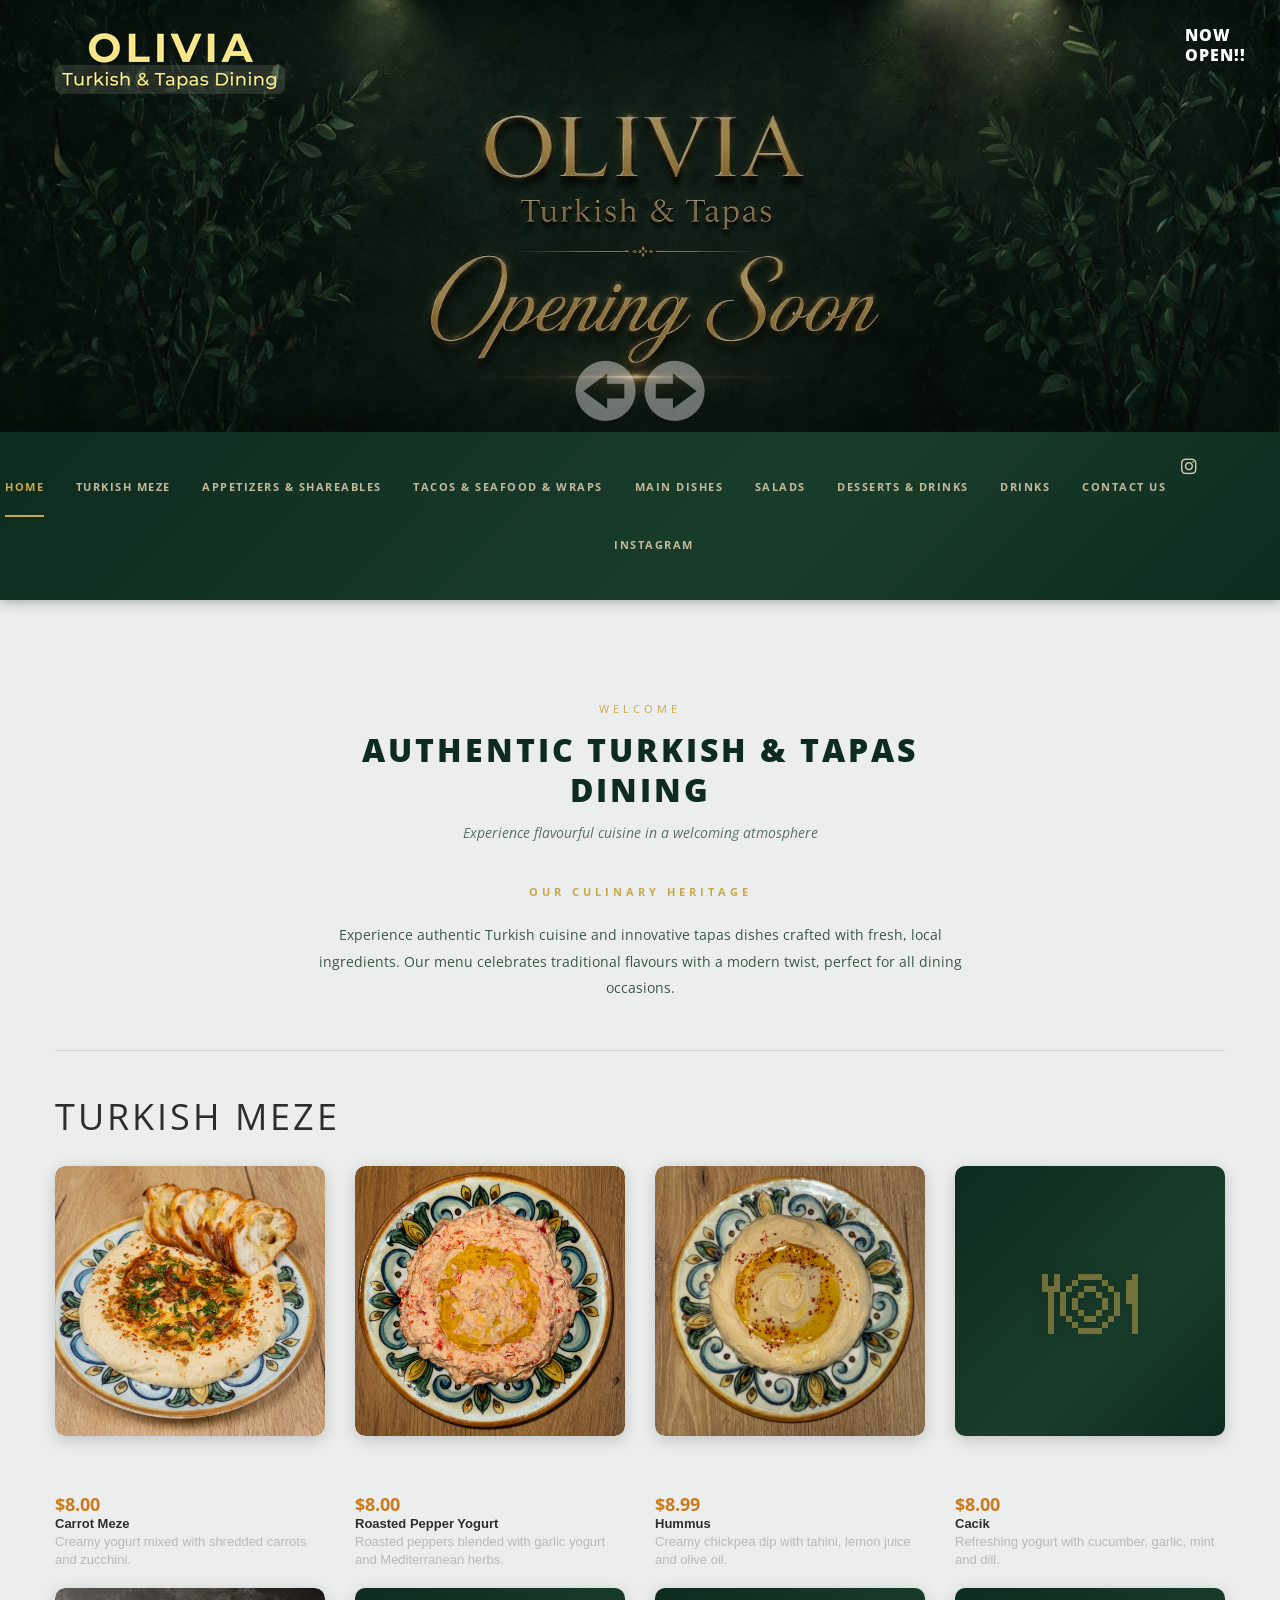
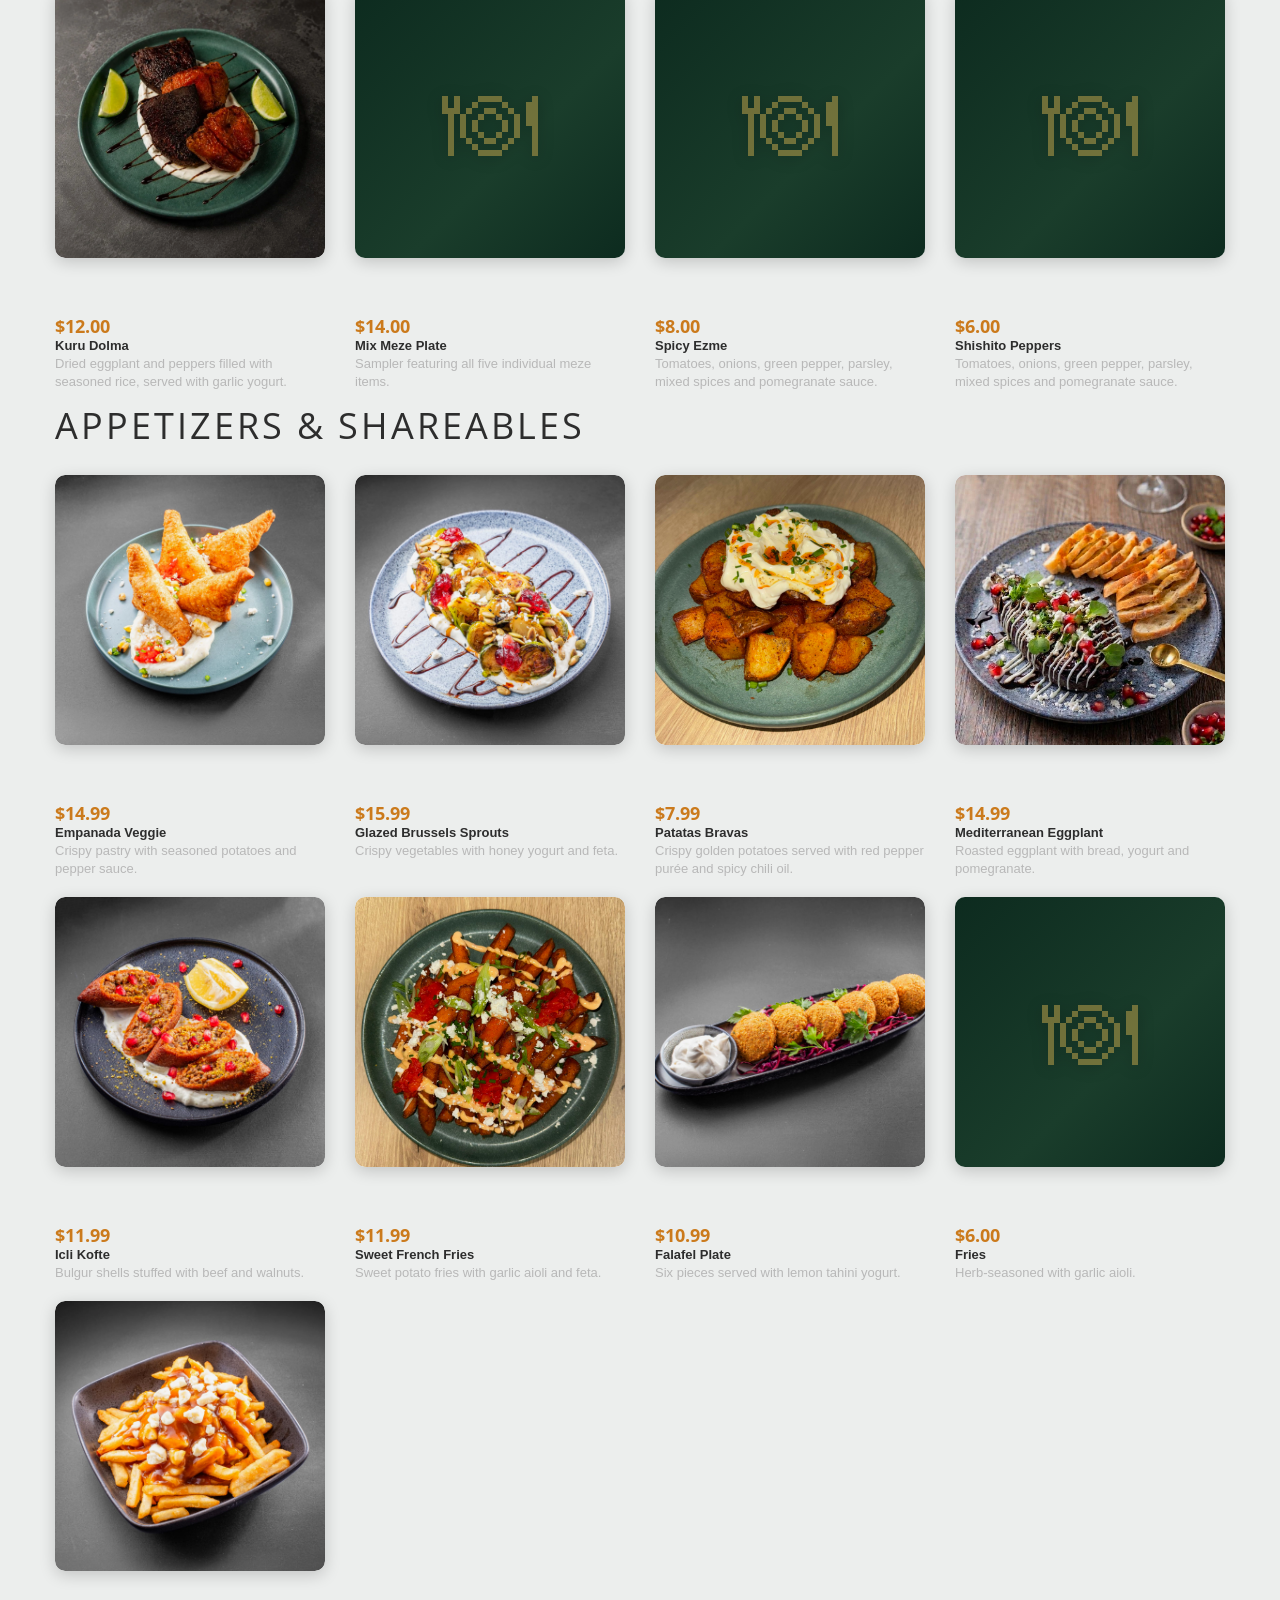
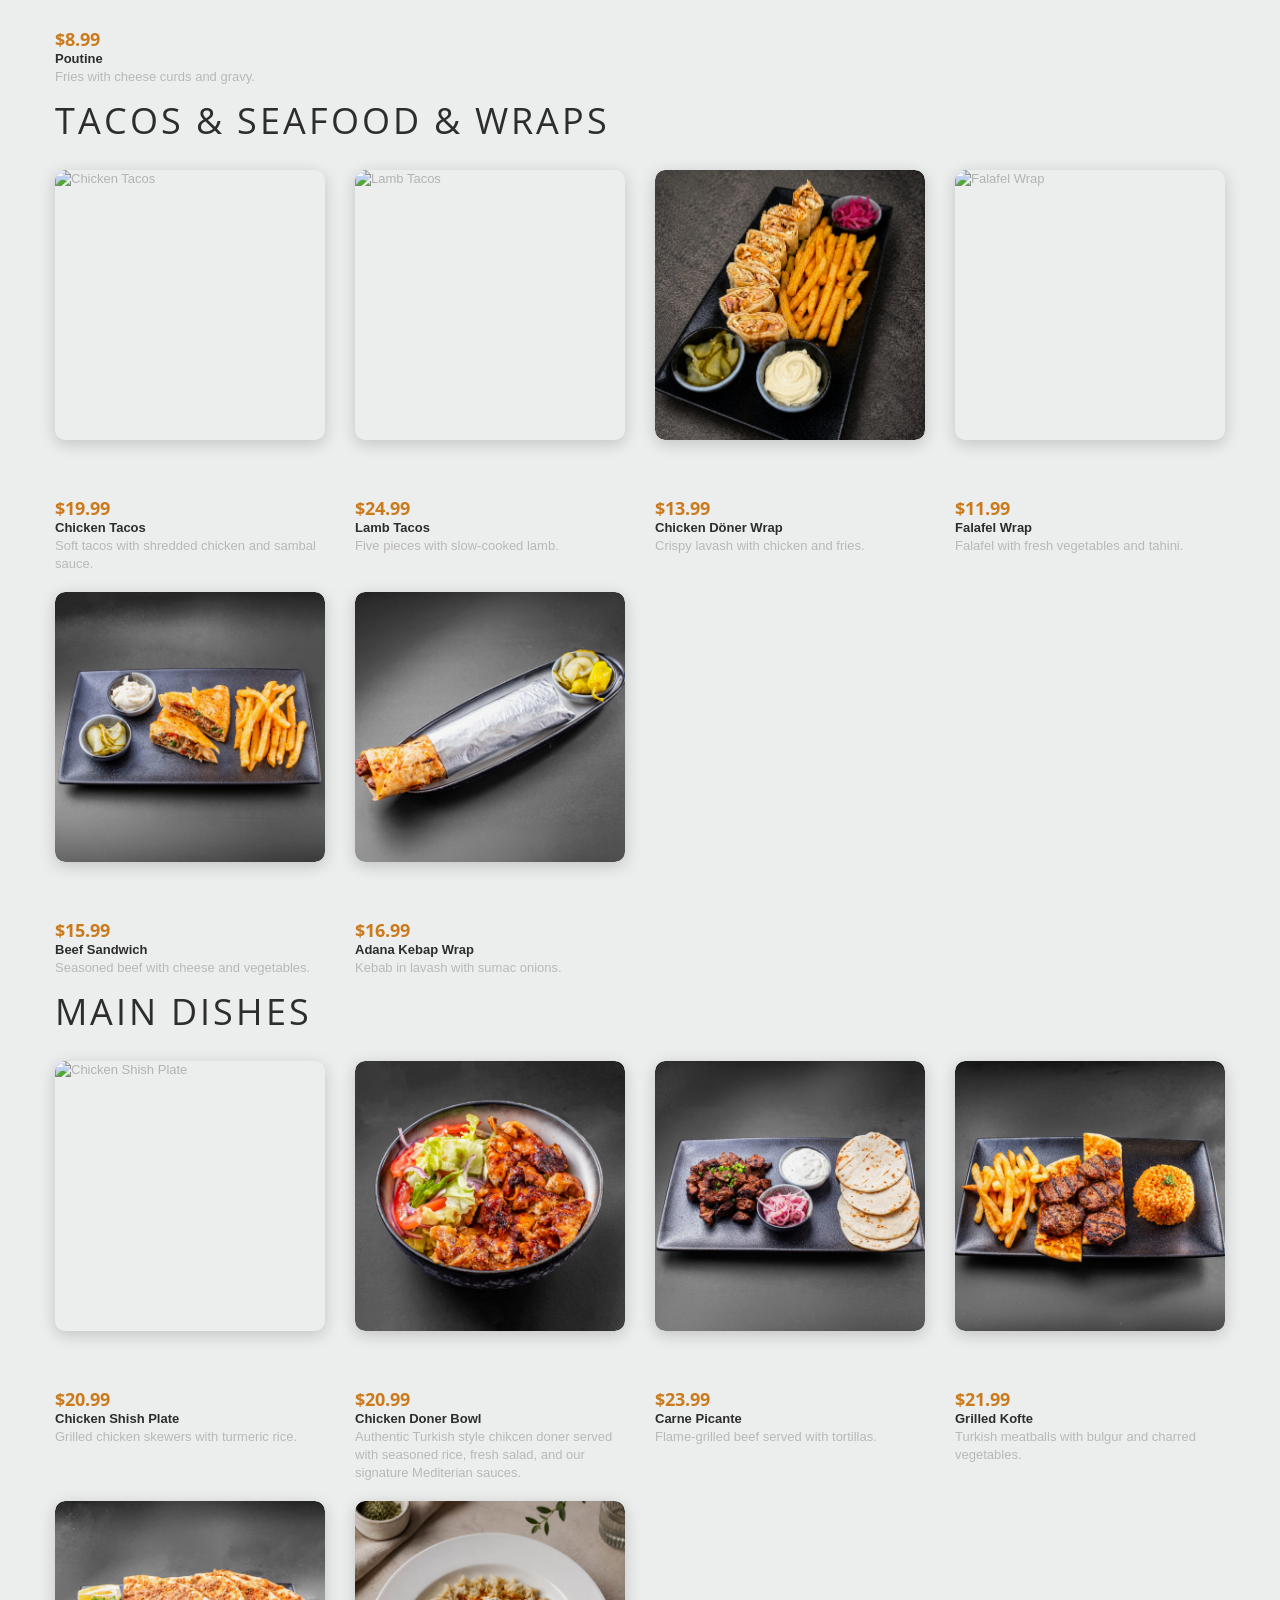
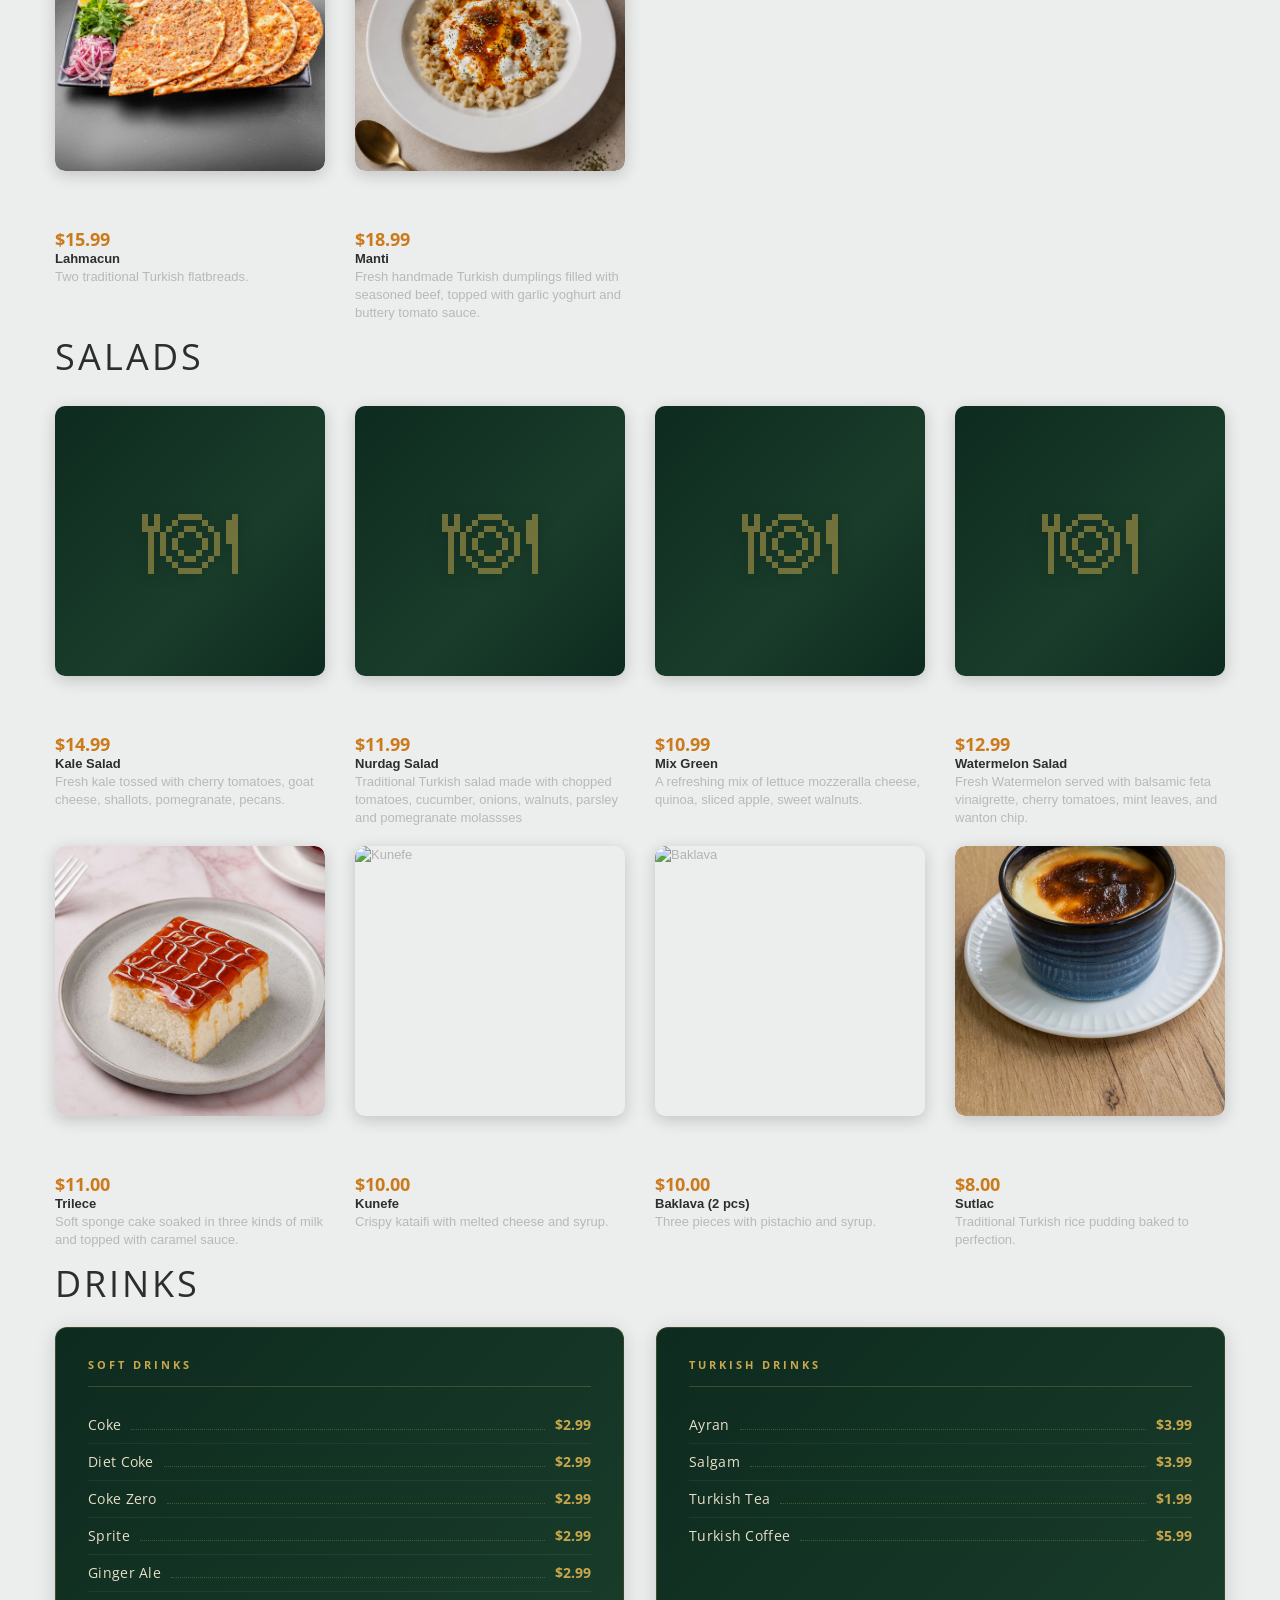
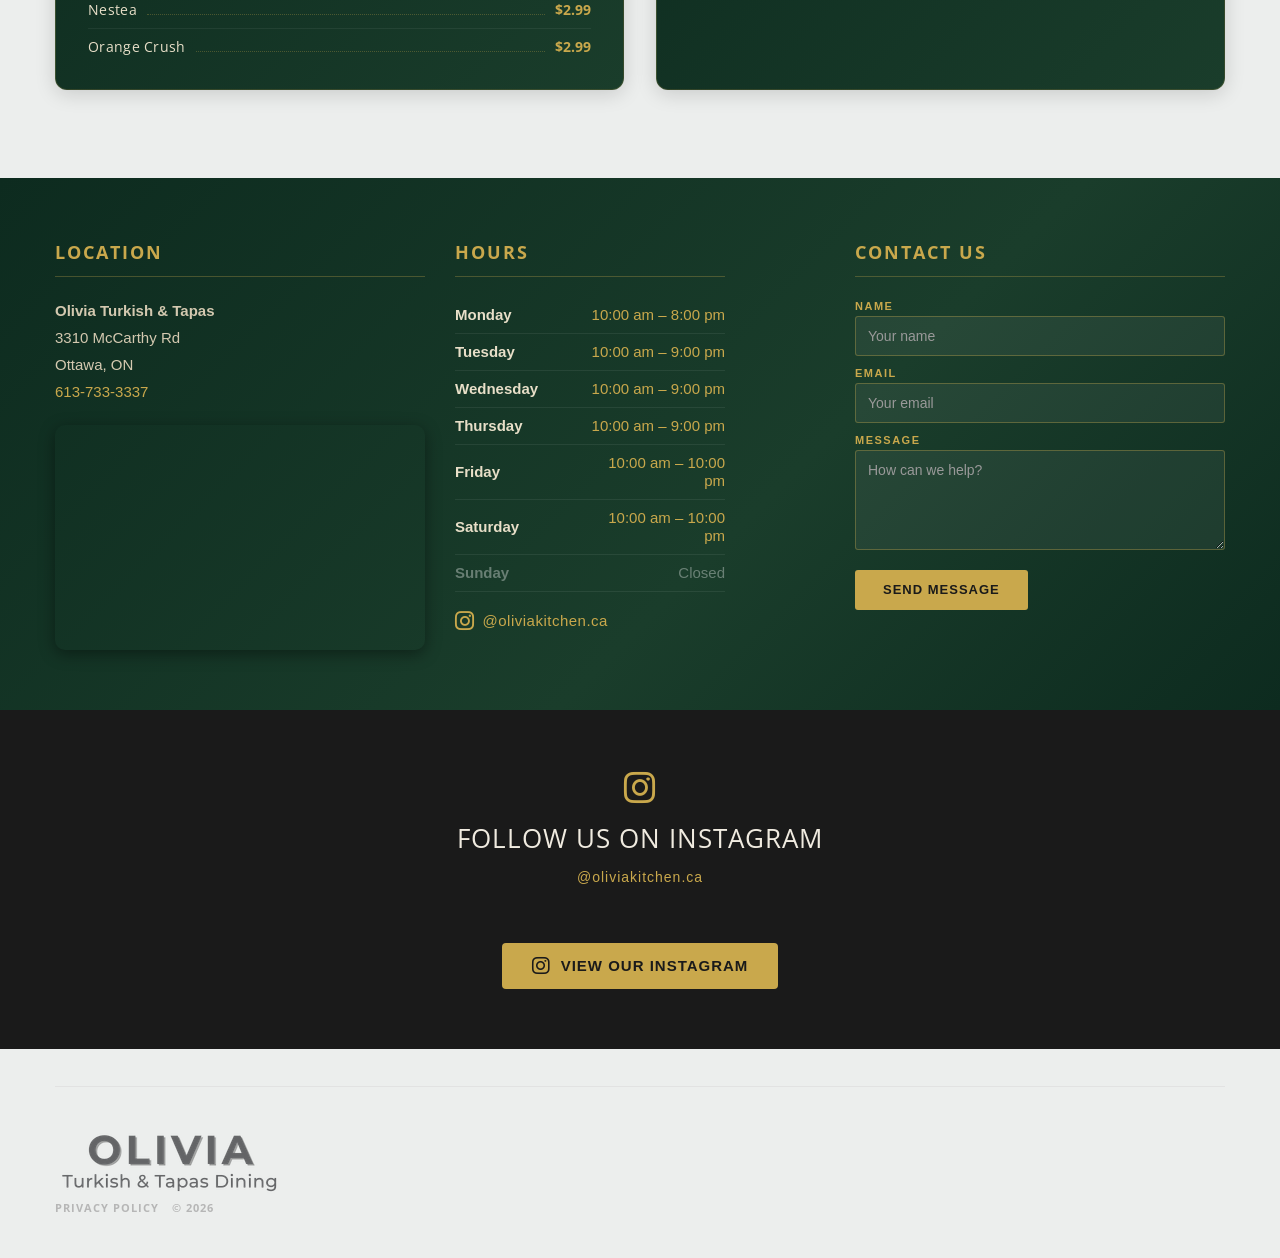
==== commit ca906189: "Fix image filename casing for Hummus and Manti on GitHub Pages" ====
--- a/site/index.html
+++ b/site/index.html
@@ -277,7 +277,7 @@
             </li>
             <li class="thumbnail-1 span3">
               <div class="maxheight block-thumbnail-1">
-                <figure class="img-polaroid"><img src="img/Hummus.png" alt="Hummus" loading="lazy"></figure>
+                <figure class="img-polaroid"><img src="img/hummus.png" alt="Hummus" loading="lazy"></figure>
                 <span class="cost">$8.99</span>
                 <div class="extra-wrap">
                   <strong><a href="#">Hummus</a></strong>
@@ -588,7 +588,7 @@
             </li>
                      <li class="thumbnail-1 span3">
               <div class="maxheight block-thumbnail-1">
-                <figure class="img-polaroid"><img src="img/manti_cropped.jpg" alt="Manti" loading="lazy"></figure>
+                <figure class="img-polaroid"><img src="img/manti_cropped.JPG" alt="Manti" loading="lazy"></figure>
                 <span class="cost">$18.99</span>
                 <div class="extra-wrap">
                   <strong><a href="#">Manti</a></strong>
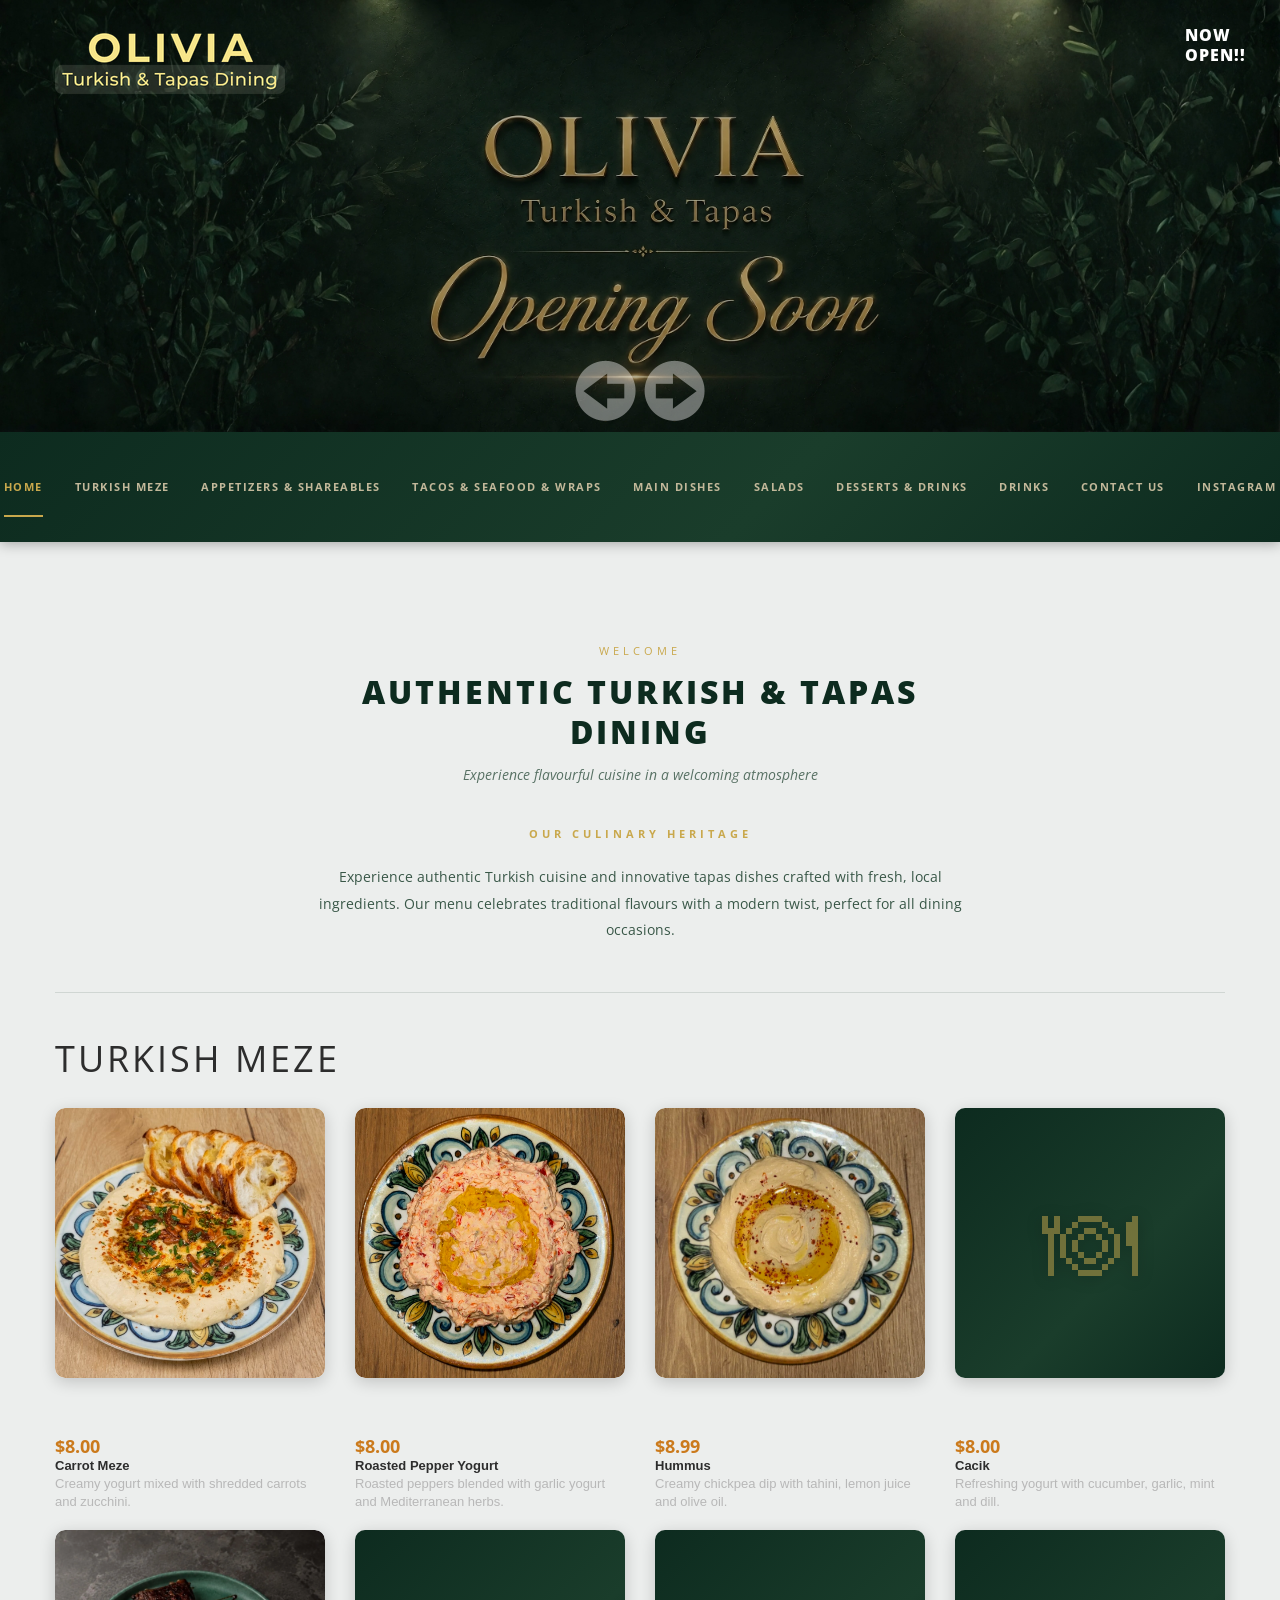
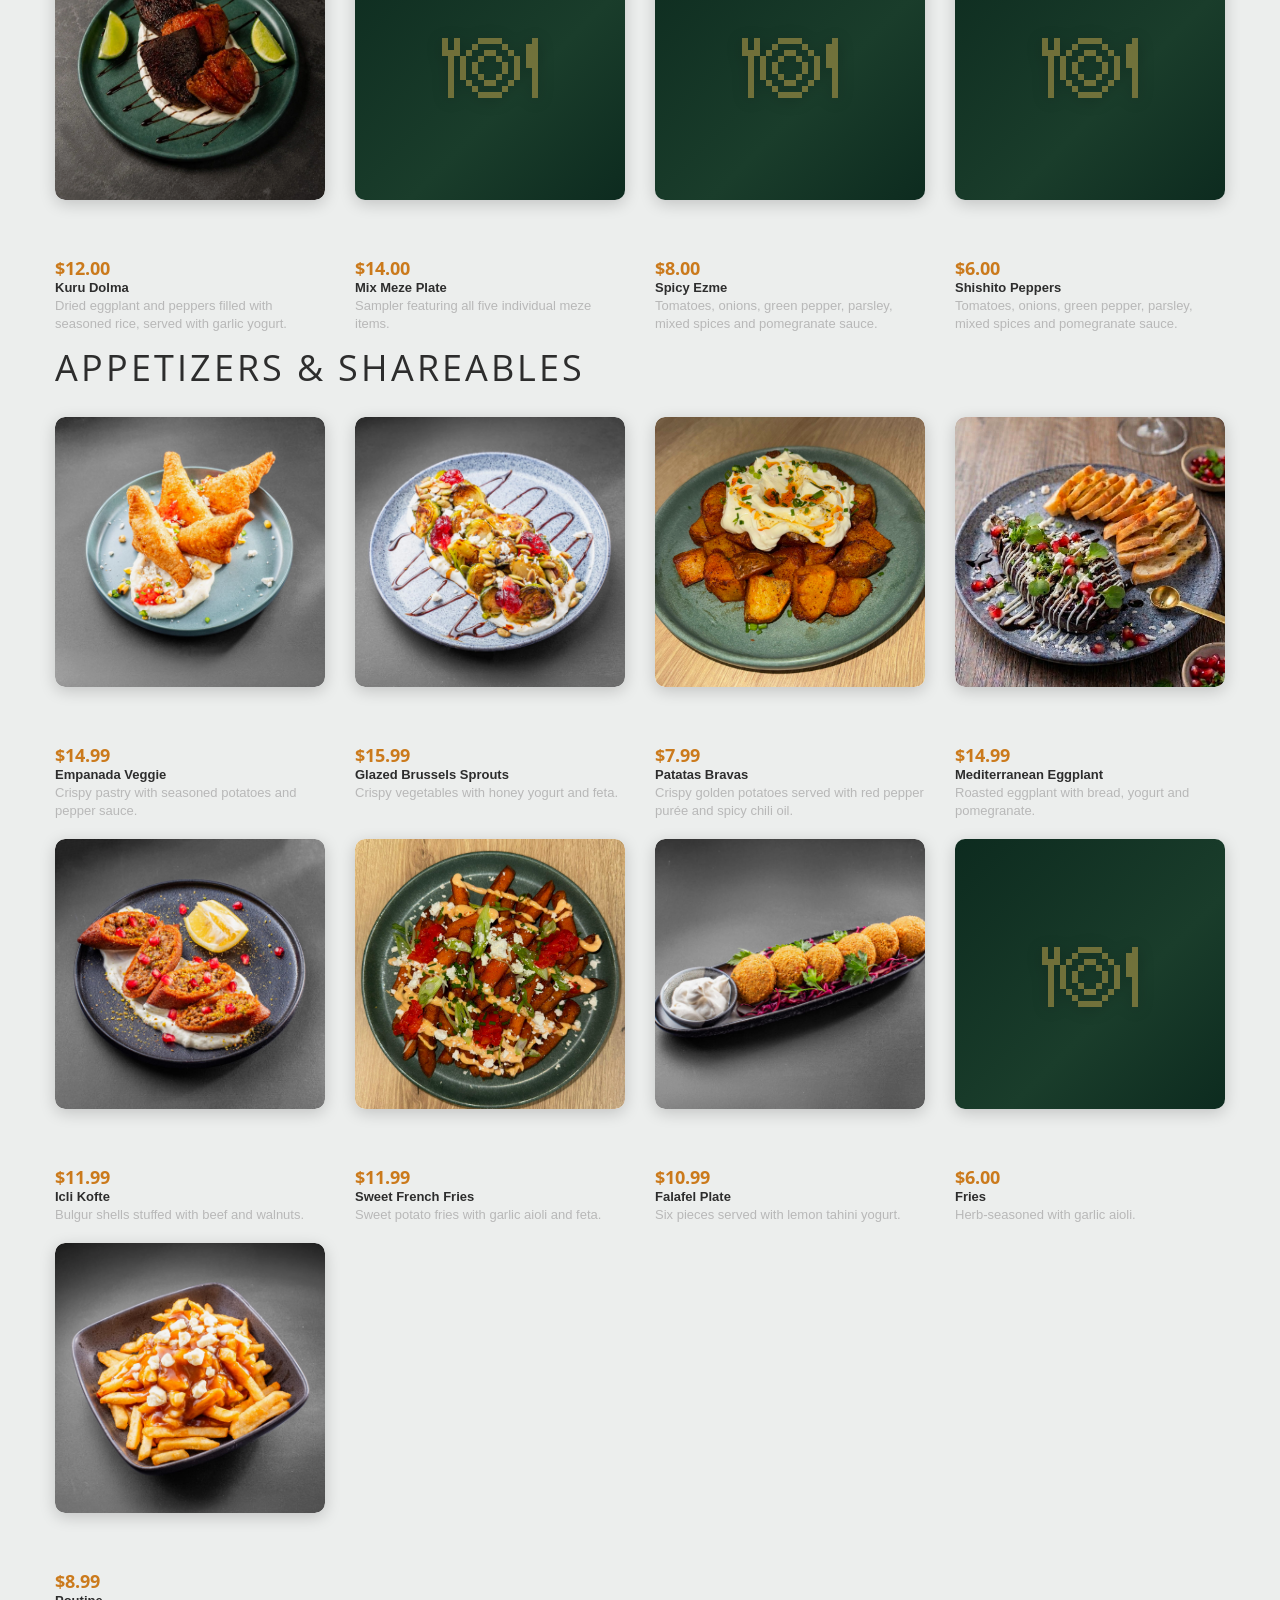
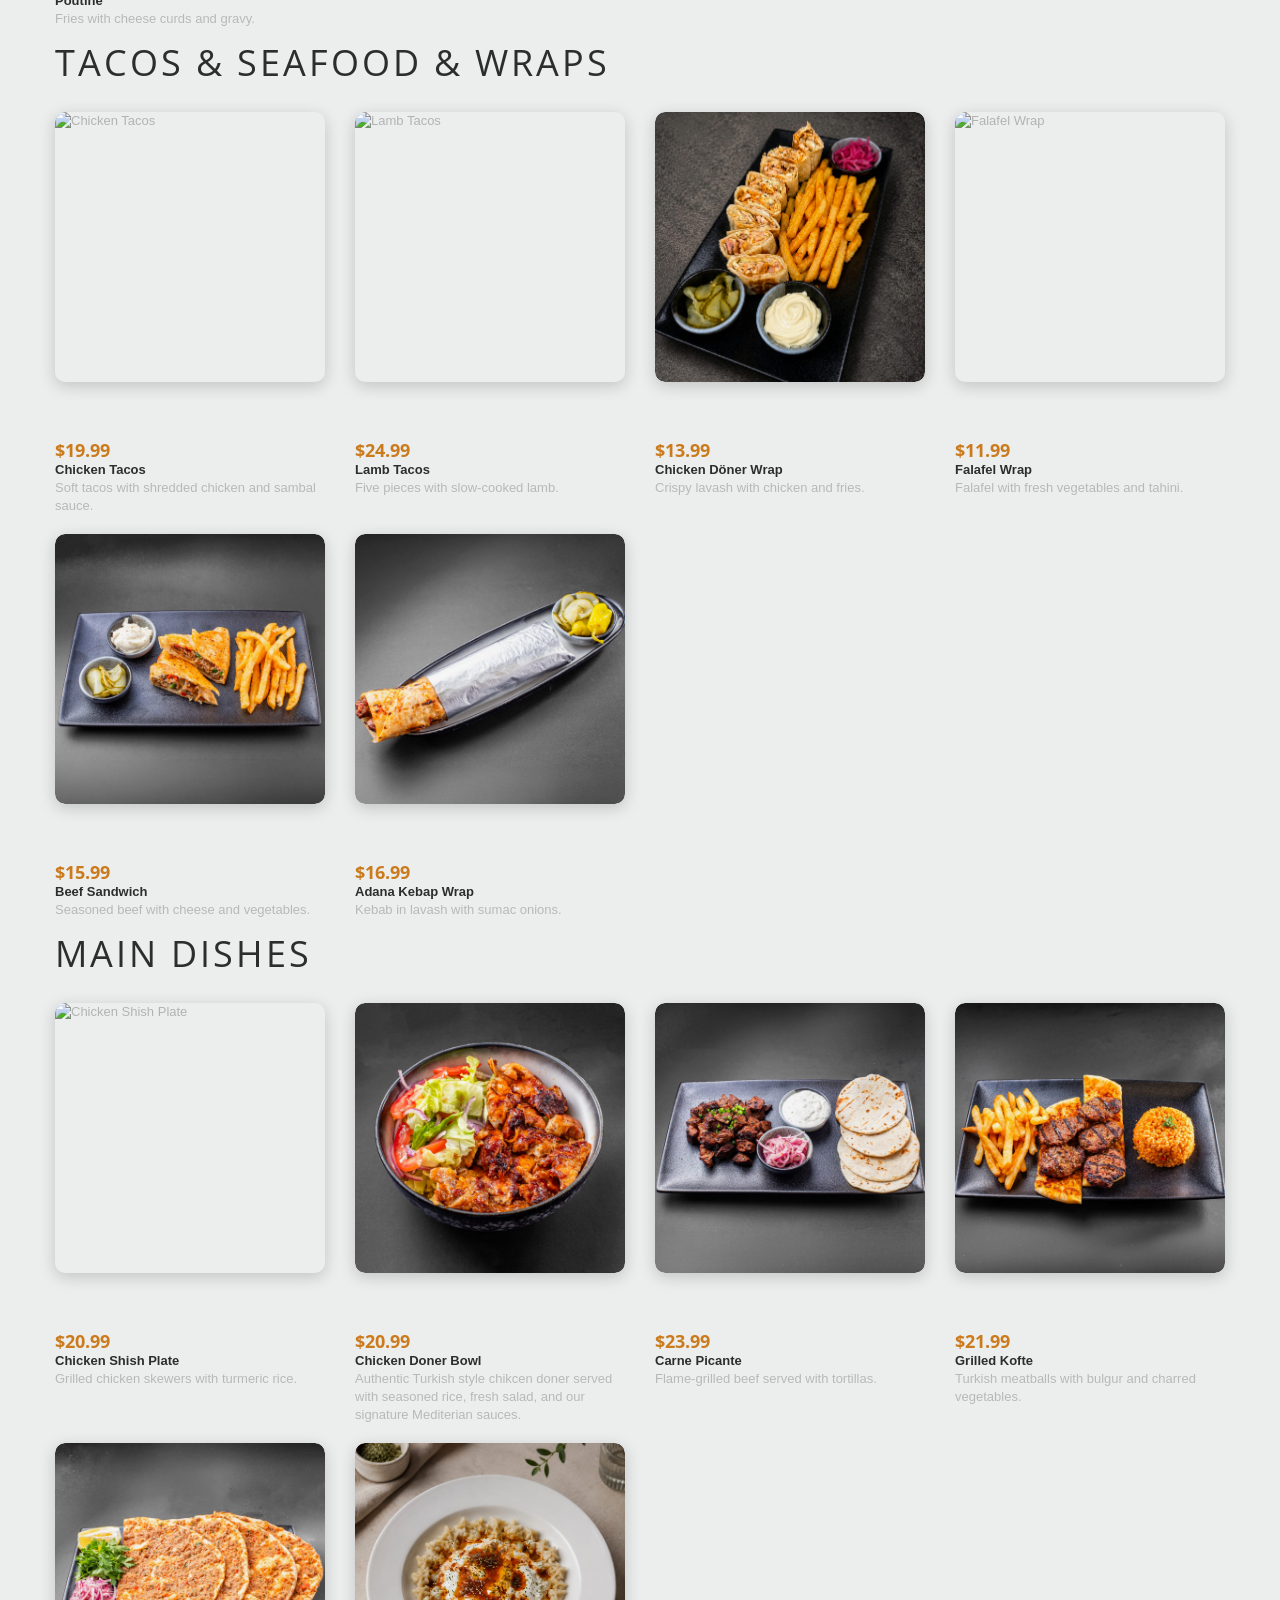
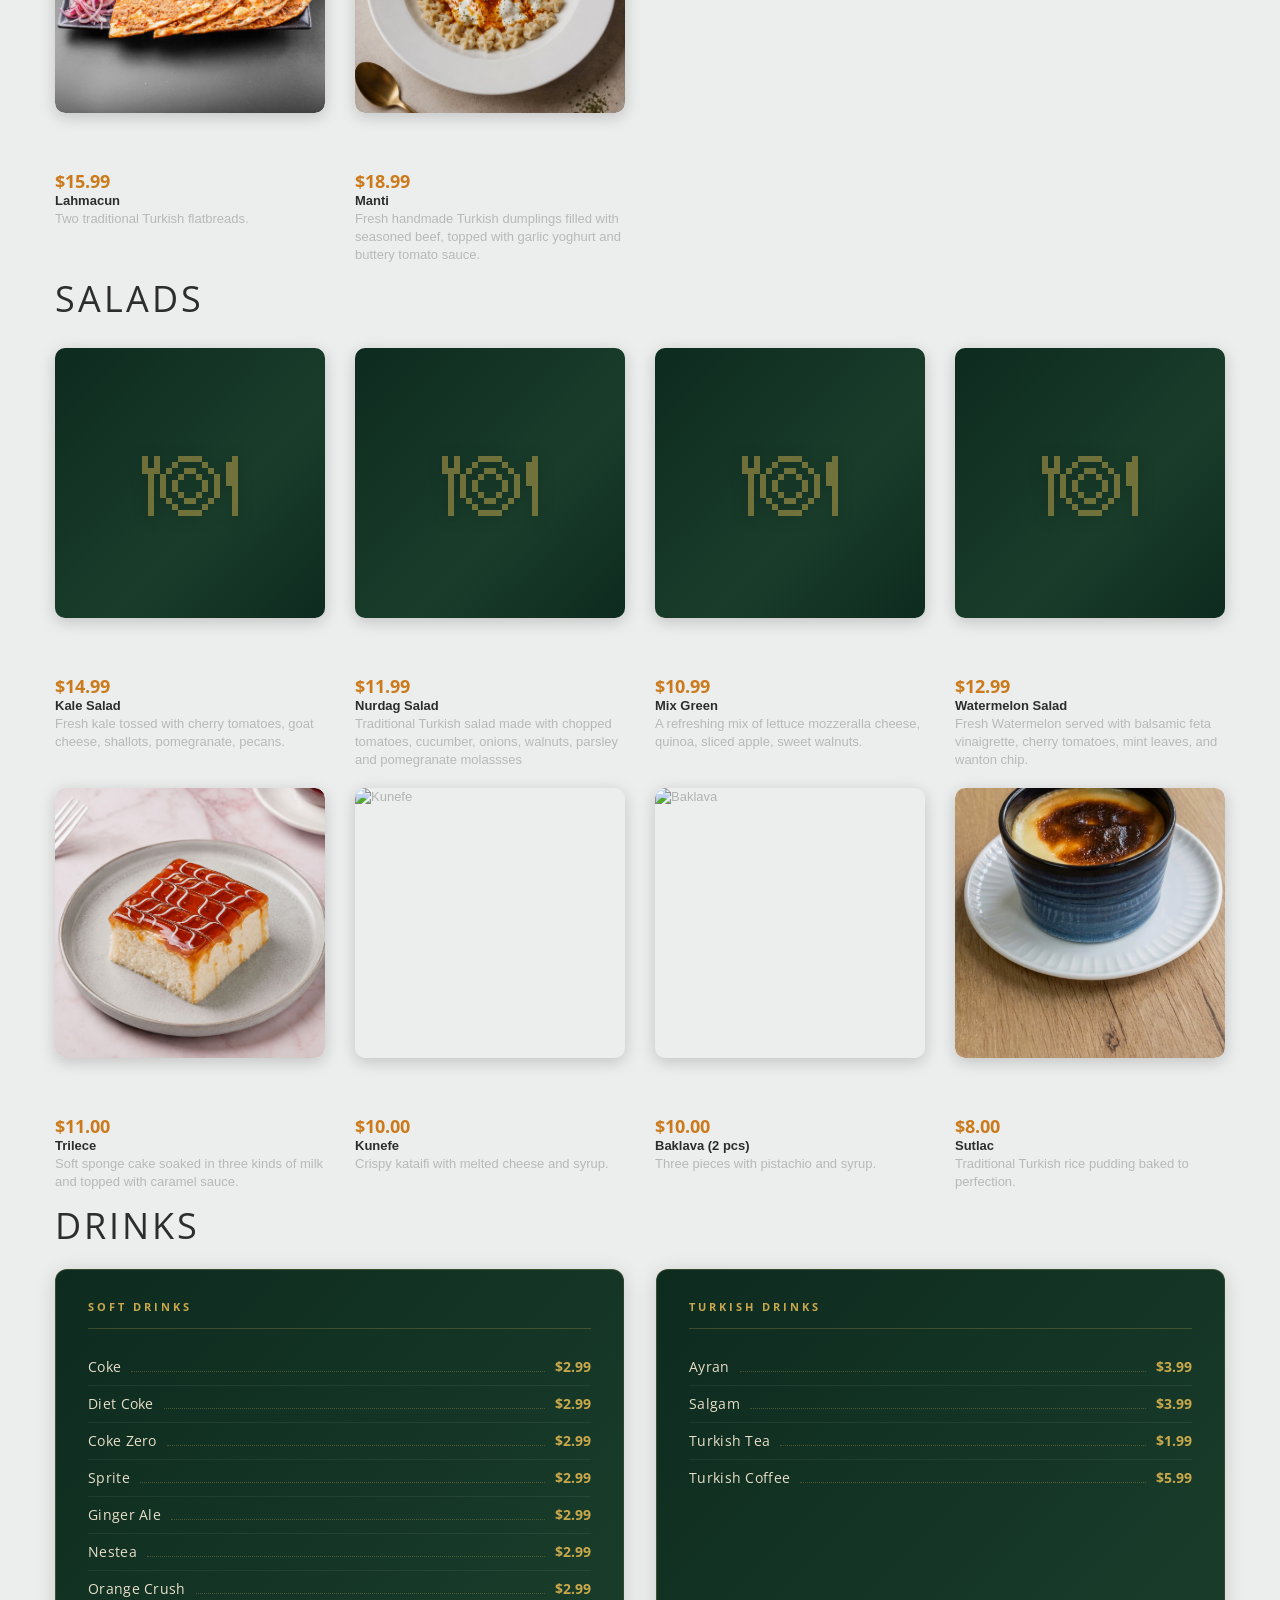
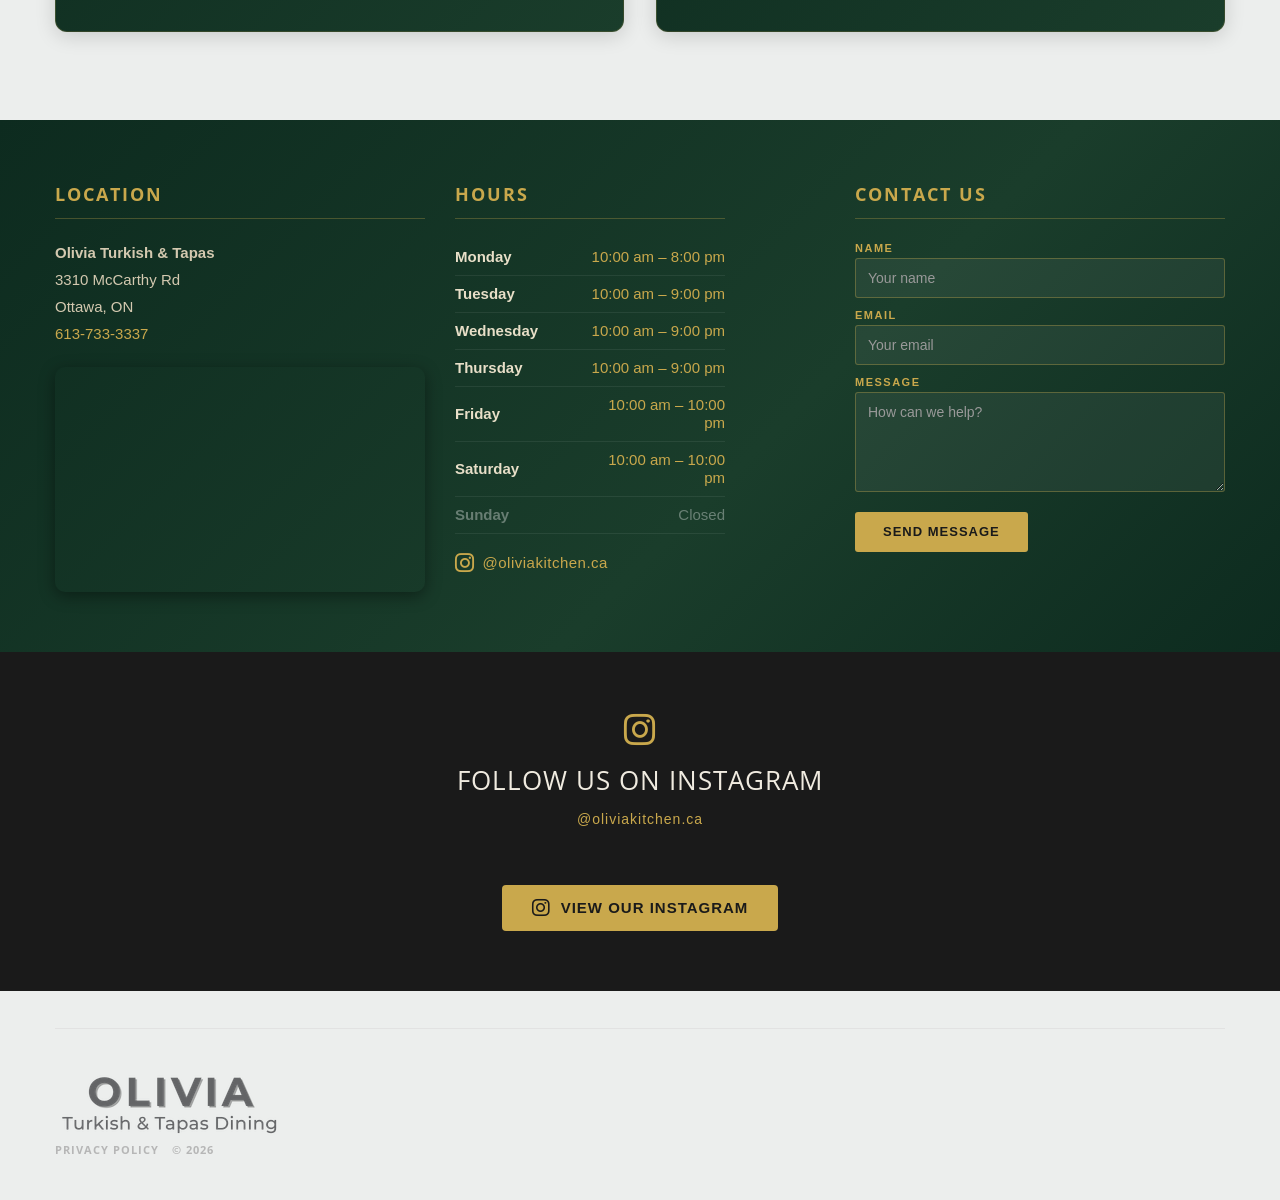
==== commit 7a9ec6a0: "Improve mobile carousel, hamburger nav, and Instagram icon placement - Carousel fills full height on" ====
--- a/site/index.html
+++ b/site/index.html
@@ -209,6 +209,11 @@
             <ul class="soc-icons">
               <li><a href="https://www.instagram.com/oliviakitchen.ca" class="nav-insta-icon" target="_blank" rel="noopener noreferrer" aria-label="Olivia Kitchen on Instagram"><i class="fa-brands fa-instagram"></i></a></li>
             </ul>
+            <button class="mobile-nav-toggle" aria-label="Toggle navigation" aria-expanded="false">
+              <span class="toggle-label">Menu</span>
+              <i class="fa-solid fa-bars toggle-icon-open"></i>
+              <i class="fa-solid fa-xmark toggle-icon-close" style="display:none"></i>
+            </button>
             <div class="nav-collapse nav-collapse_ collapse">
               <ul class="nav sf-menu clearfix">
                 <li class="active"><a href="index.html">Home</a></li>
@@ -236,6 +241,9 @@
       <article class="span12 welcome-section">
         <div class="welcome-inner">
           <p class="welcome-label">Welcome</p>
+          <a href="https://www.instagram.com/oliviakitchen.ca" class="welcome-insta-link" target="_blank" rel="noopener noreferrer" aria-label="Olivia Kitchen on Instagram">
+            <i class="fa-brands fa-instagram"></i> @oliviakitchen.ca
+          </a>
           <h2 class="welcome-heading">Authentic Turkish &amp; Tapas Dining</h2>
           <p class="welcome-sub">Experience flavourful cuisine in a welcoming atmosphere</p>
         </div>
@@ -922,6 +930,37 @@
     if (e.key === 'ArrowLeft') $('#lb-prev').trigger('click');
     if (e.key === 'ArrowRight') $('#lb-next').trigger('click');
   });
+
+  // Mobile hamburger menu toggle
+  $('.mobile-nav-toggle').on('click', function() {
+    var $btn = $(this);
+    var $menu = $('.navbar_ .sf-menu');
+    var isOpen = $menu.is(':visible');
+    if (isOpen) {
+      $menu.slideUp(250);
+      $btn.attr('aria-expanded', 'false');
+      $btn.find('.toggle-icon-open').show();
+      $btn.find('.toggle-icon-close').hide();
+      $btn.removeClass('is-open');
+    } else {
+      $menu.slideDown(250);
+      $btn.attr('aria-expanded', 'true');
+      $btn.find('.toggle-icon-open').hide();
+      $btn.find('.toggle-icon-close').show();
+      $btn.addClass('is-open');
+    }
+  });
+
+  // Close mobile menu when a link is clicked
+  $(document).on('click', '.navbar_ .sf-menu a', function() {
+    if ($(window).width() < 768) {
+      $('.navbar_ .sf-menu').slideUp(250);
+      $('.mobile-nav-toggle').attr('aria-expanded', 'false')
+        .find('.toggle-icon-open').show().end()
+        .find('.toggle-icon-close').hide()
+        .end().removeClass('is-open');
+    }
+  });
 </script>
 
 </body>
--- a/site/css/style.css
+++ b/site/css/style.css
@@ -371,7 +371,7 @@
 }
 /*nav*/
 .soc-icons {
-  display: block;
+  display: none;
   margin: 26px 0 0 0;
   float: right;
   list-style: none;
@@ -1472,6 +1472,9 @@
   color: #c9a84c;
   margin-bottom: 12px;
 }
+.welcome-insta-link {
+  display: none;
+}
 .welcome-heading {
   font-family: 'Open Sans', sans-serif;
   font-size: 32px !important;
@@ -1848,7 +1851,69 @@
   .contact-field textarea { font-size: 16px; /* prevents iOS zoom */ }
 }
 
+/* ---- Mobile hamburger button ---- */
+.mobile-nav-toggle {
+  display: none;
+}
 @media (max-width: 767px) {
+  /* Carousel: proper height on mobile */
+  .camera_wrap {
+    height: 58vw !important;
+    min-height: 240px !important;
+    max-height: 380px !important;
+  }
+  /* Force images to cover the full carousel area — override camera.js inline styles */
+  .camera_wrap .cameraSlide img,
+  .camera_wrap .imgLoaded {
+    width: 100% !important;
+    height: 100% !important;
+    max-width: none !important;
+    object-fit: cover !important;
+    object-position: center center !important;
+    position: absolute !important;
+    top: 0 !important;
+    left: 0 !important;
+  }
+
+  /* Hide the legacy select dropdown — we use hamburger instead */
+  .select-menu {
+    display: none !important;
+  }
+
+  /* Hamburger button */
+  .mobile-nav-toggle {
+    display: flex;
+    align-items: center;
+    gap: 8px;
+    background: transparent;
+    border: 1px solid rgba(201,168,76,0.5);
+    color: #c9a84c;
+    font-family: 'Open Sans', sans-serif;
+    font-size: 13px;
+    letter-spacing: 1px;
+    text-transform: uppercase;
+    padding: 9px 14px;
+    border-radius: 4px;
+    cursor: pointer;
+    margin: 6px 0 4px;
+    width: 100%;
+    justify-content: space-between;
+    transition: background 0.2s, border-color 0.2s;
+  }
+  .mobile-nav-toggle:hover,
+  .mobile-nav-toggle.is-open {
+    background: rgba(201,168,76,0.12);
+    border-color: #c9a84c;
+  }
+  .mobile-nav-toggle .toggle-label {
+    flex: 1;
+    text-align: left;
+  }
+  .mobile-nav-toggle i {
+    font-size: 16px;
+    transition: transform 0.2s;
+  }
+
   header {
     background: linear-gradient(135deg, #0d2b1f 0%, #1a3d2b 60%, #0d2b1f 100%);
     padding-bottom: 10px;
@@ -1866,34 +1931,62 @@
     height: auto !important;
     float: none;
   }
+
+  /* Mobile nav list — vertical slide-down */
+  .navbar_ .sf-menu {
+    display: none;
+    flex-direction: column;
+    width: 100%;
+    padding: 4px 0 8px;
+    border-top: 1px solid rgba(201,168,76,0.15);
+    margin-top: 2px;
+  }
+  .navbar_ .sf-menu li {
+    width: 100%;
+    margin: 0 !important;
+    border-bottom: 1px solid rgba(201,168,76,0.08);
+  }
+  .navbar_ .sf-menu li:last-child {
+    border-bottom: none;
+  }
+  .navbar_ .sf-menu li a {
+    display: block;
+    padding: 11px 14px;
+    color: #d4c9b0;
+    font-size: 13px;
+    letter-spacing: 1px;
+    text-transform: uppercase;
+    transition: background 0.15s, color 0.15s;
+  }
+  .navbar_ .sf-menu li a:hover,
+  .navbar_ .sf-menu li.active a {
+    color: #c9a84c;
+    background: rgba(201,168,76,0.08);
+    text-decoration: none;
+  }
+
+  /* Hide Instagram icon from navbar on mobile — shown in welcome section instead */
   .soc-icons {
-    margin-bottom: 20px;
-  }
-  .select-menu {
-    display: block !important;
-    margin-bottom: 2px;
-    width: 100%;
-    border: 1px solid rgba(201,168,76,0.4);
-    background: #1a3d2b;
+    display: none !important;
+  }
+
+  /* Instagram link inside welcome section (mobile only) */
+  .welcome-insta-link {
+    display: inline-flex;
+    align-items: center;
+    gap: 6px;
     color: #c9a84c;
-    cursor: pointer;
     font-family: 'Open Sans', sans-serif;
+    font-size: 12px;
     letter-spacing: 1px;
-    padding: 10px 12px 12px;
-    line-height: 1.6;
-    height: auto;
-    min-height: 44px;
-    border-radius: 4px;
-    -webkit-appearance: none;
-    appearance: none;
-    font-size: 13px;
-  }
-  .select-menu option {
-    padding: 8px 12px;
-    line-height: 1.6;
-    background: #1a3d2b;
-    color: #c9a84c;
-  }
+    text-decoration: none;
+    margin-bottom: 16px;
+    opacity: 0.85;
+    transition: opacity 0.2s;
+  }
+  .welcome-insta-link:hover { opacity: 1; color: #e8c96a; }
+  .welcome-insta-link i { font-size: 15px; }
+
   .block-indent {
     margin-bottom: 40px;
   }
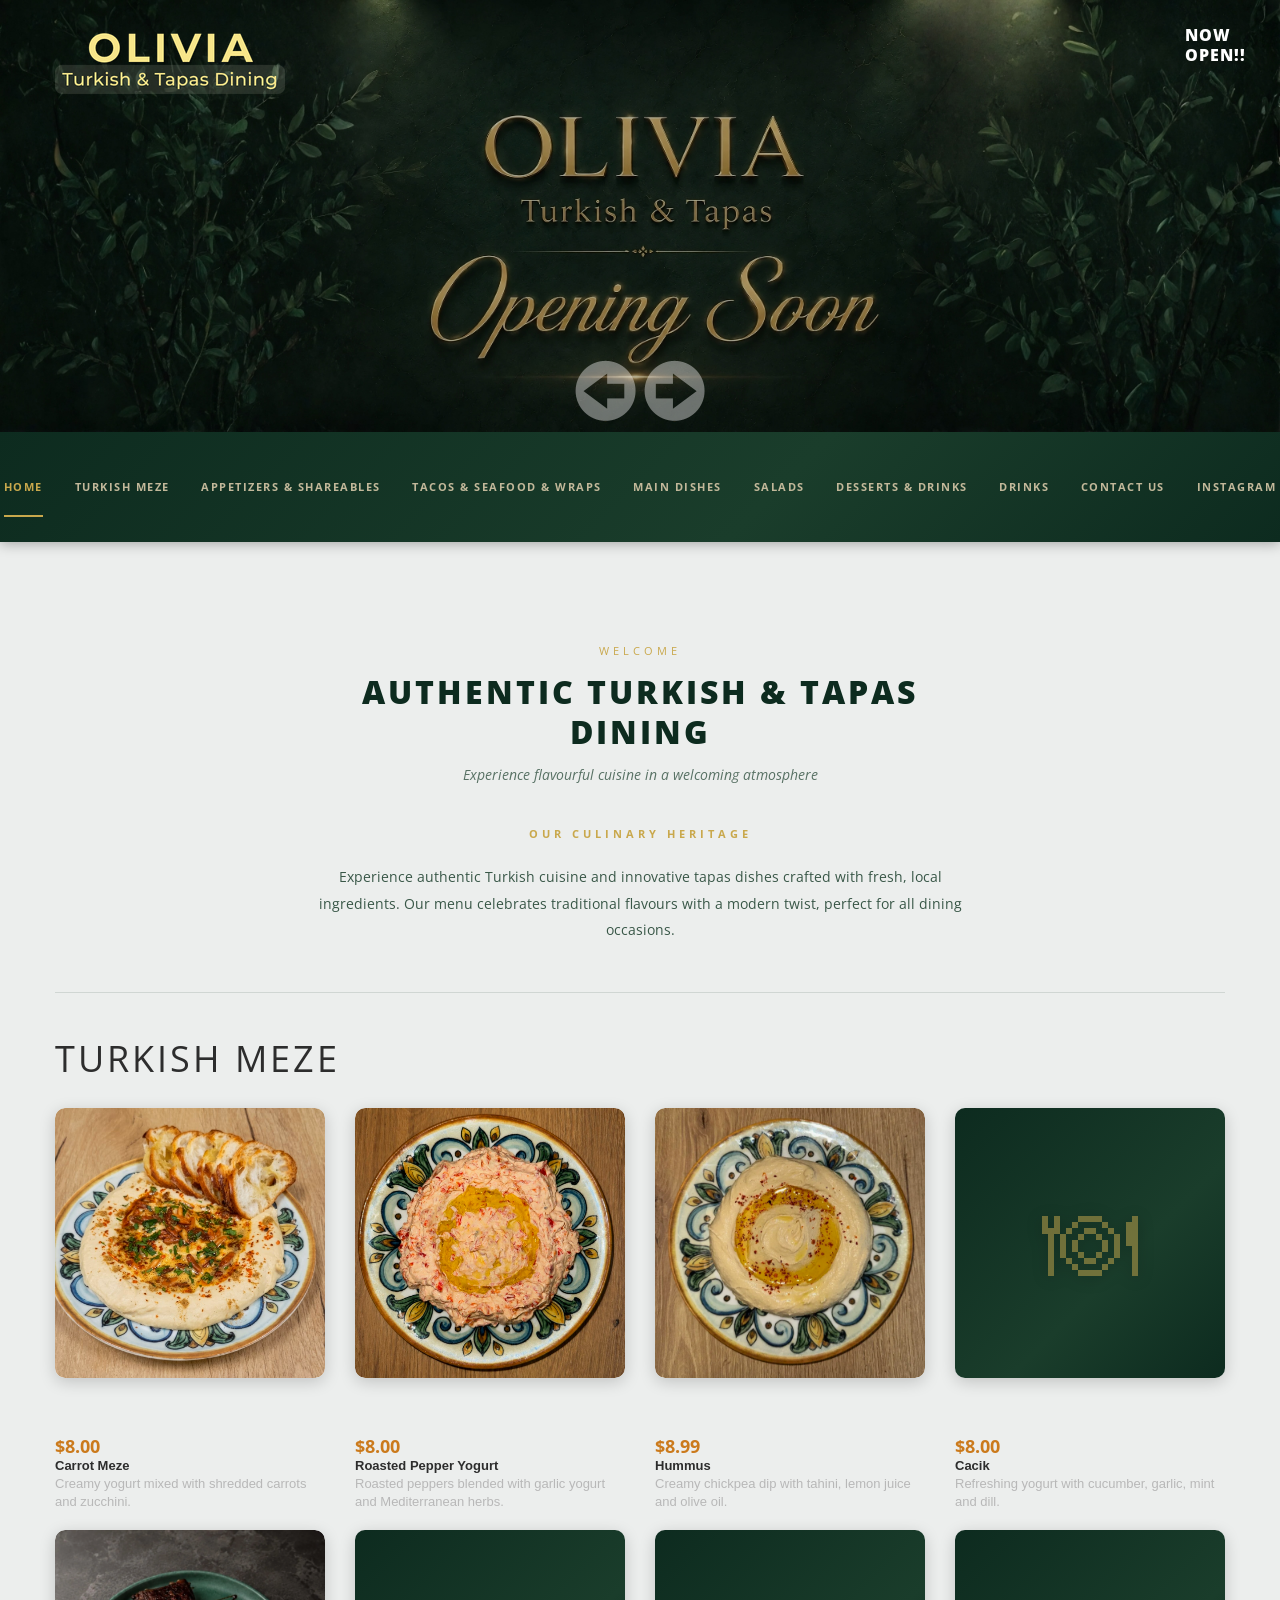
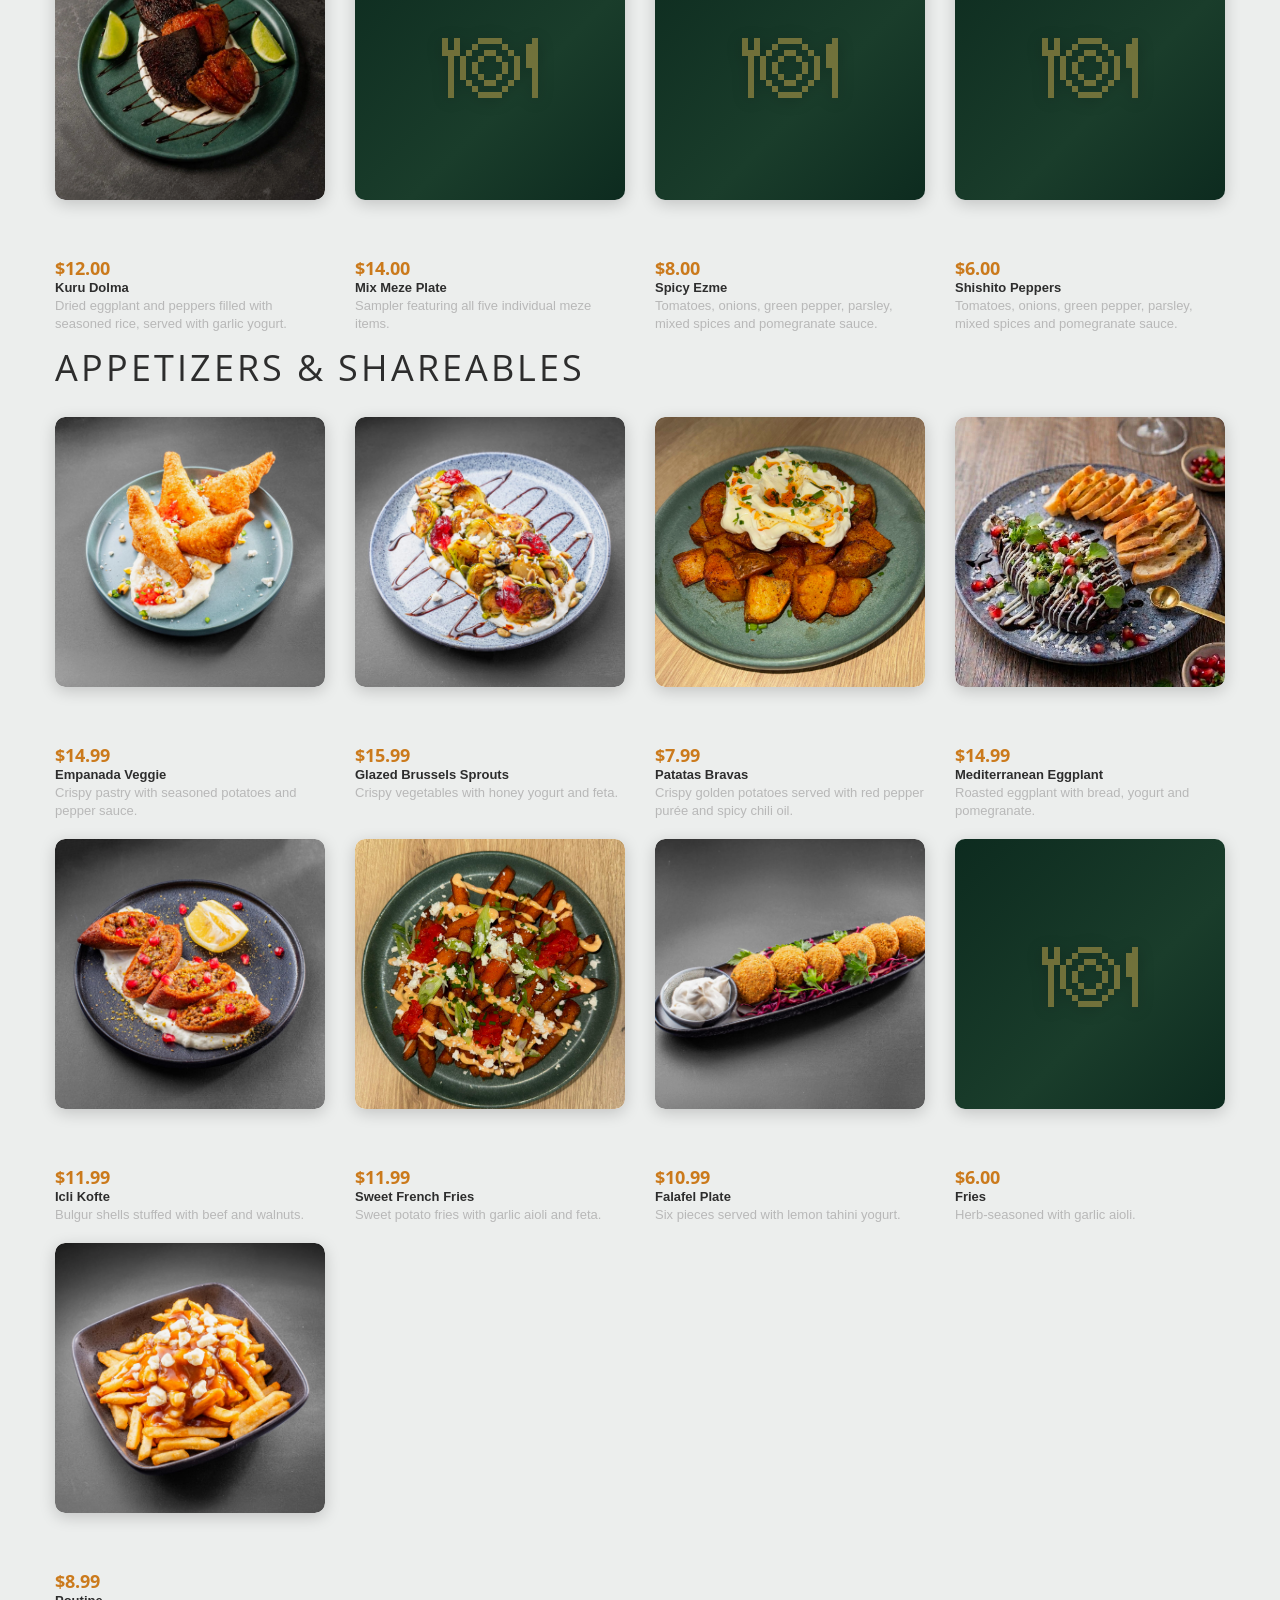
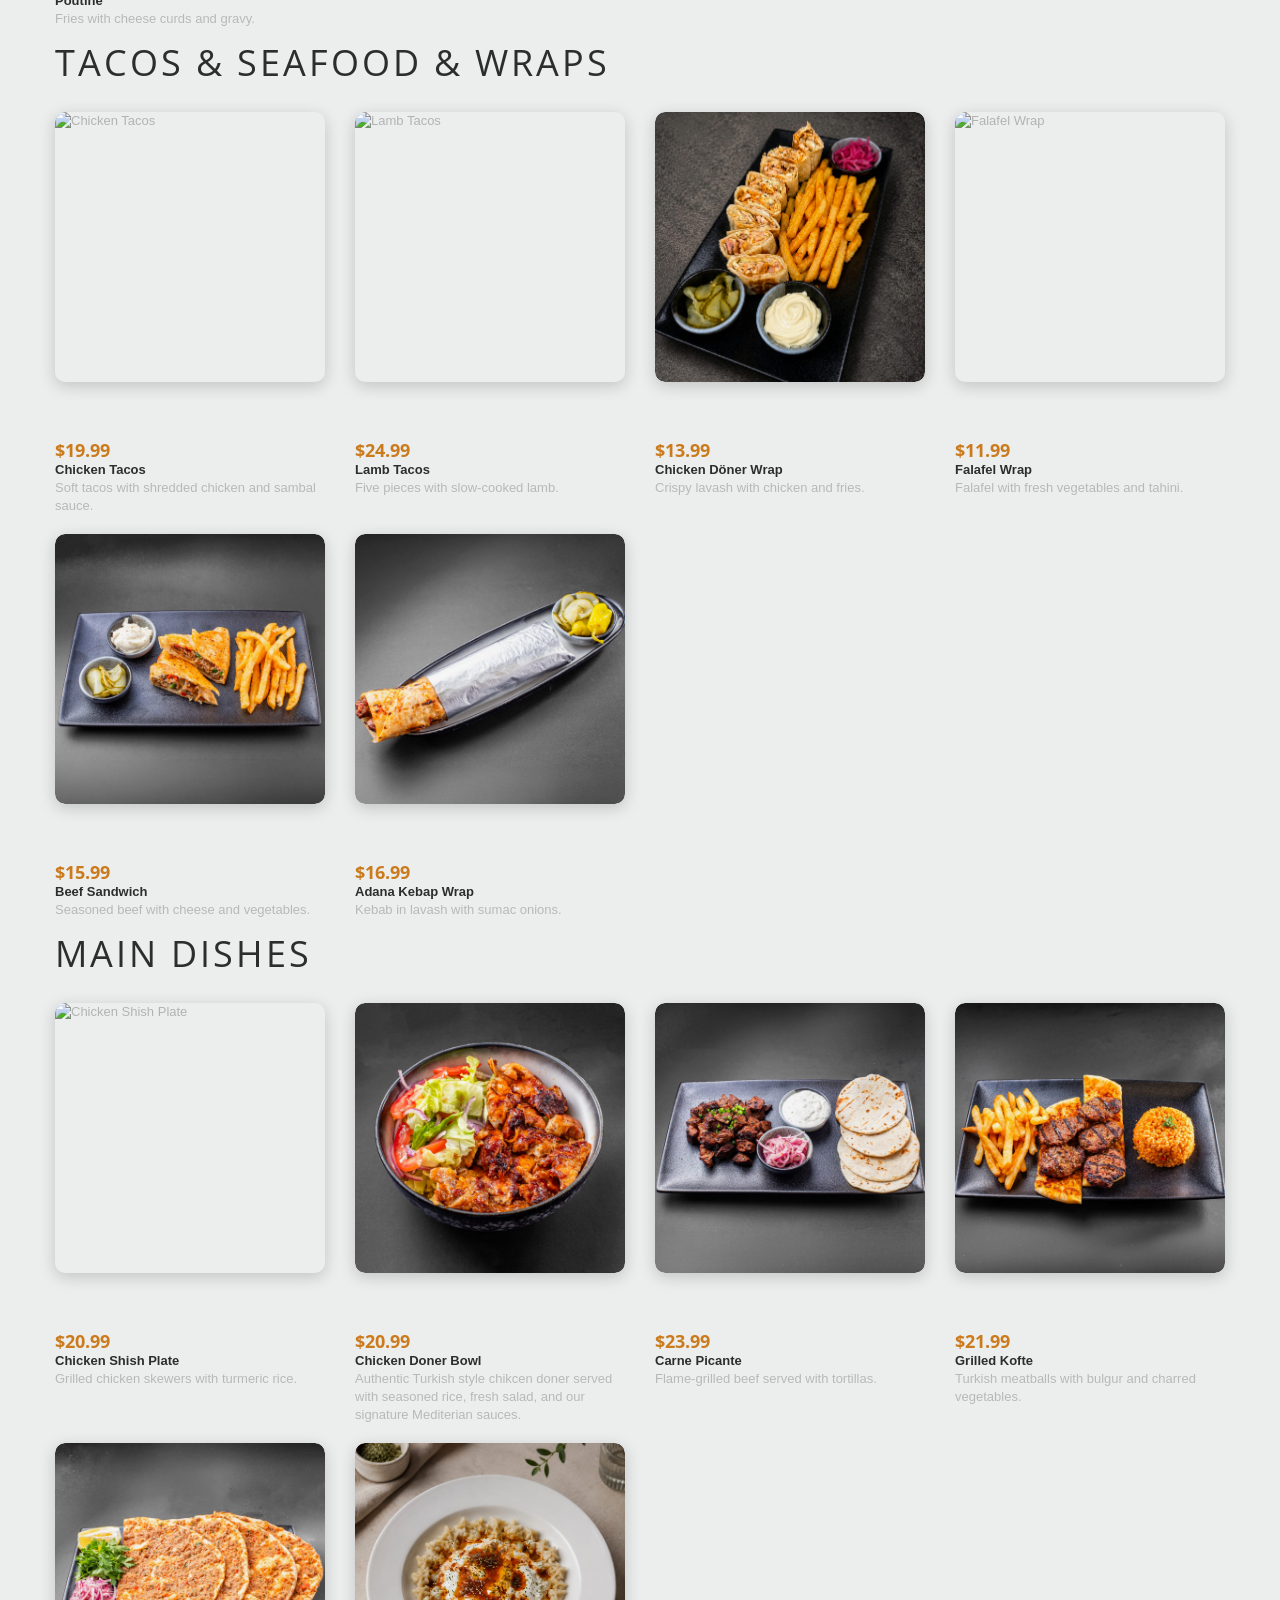
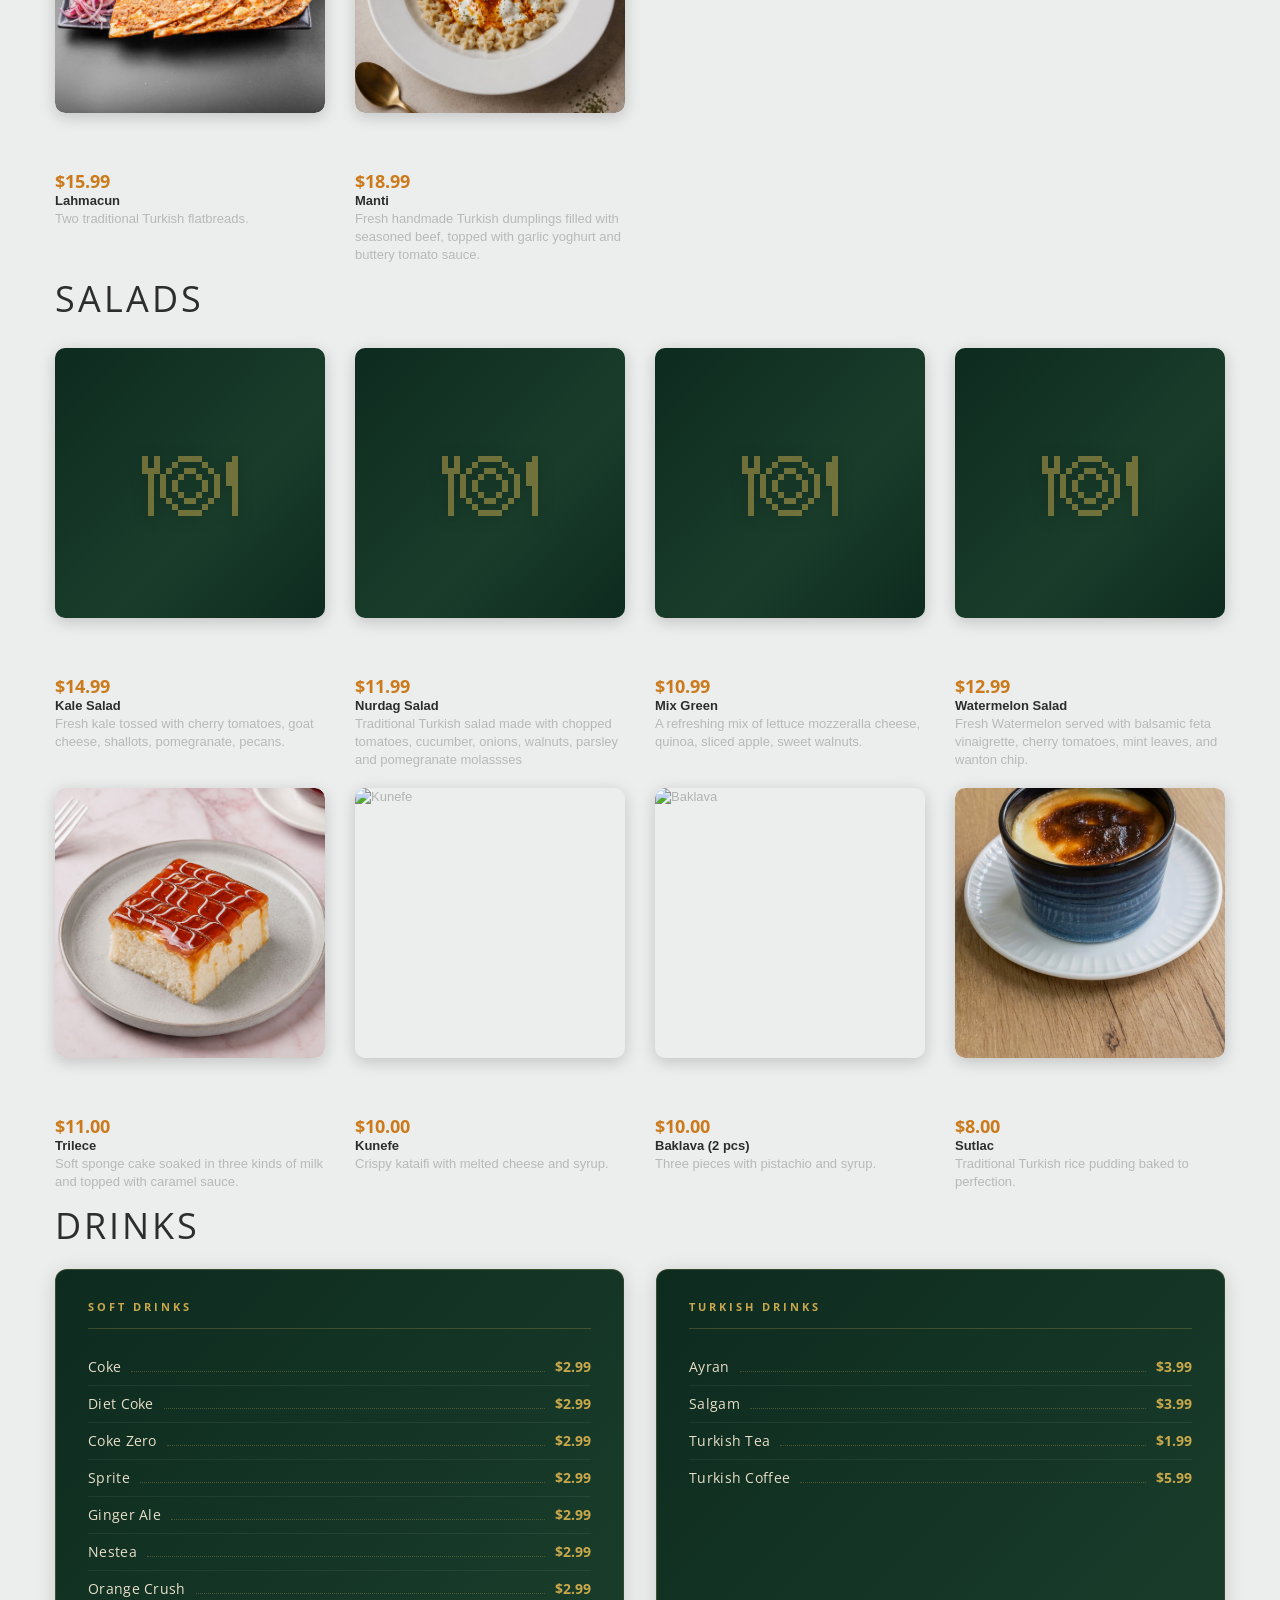
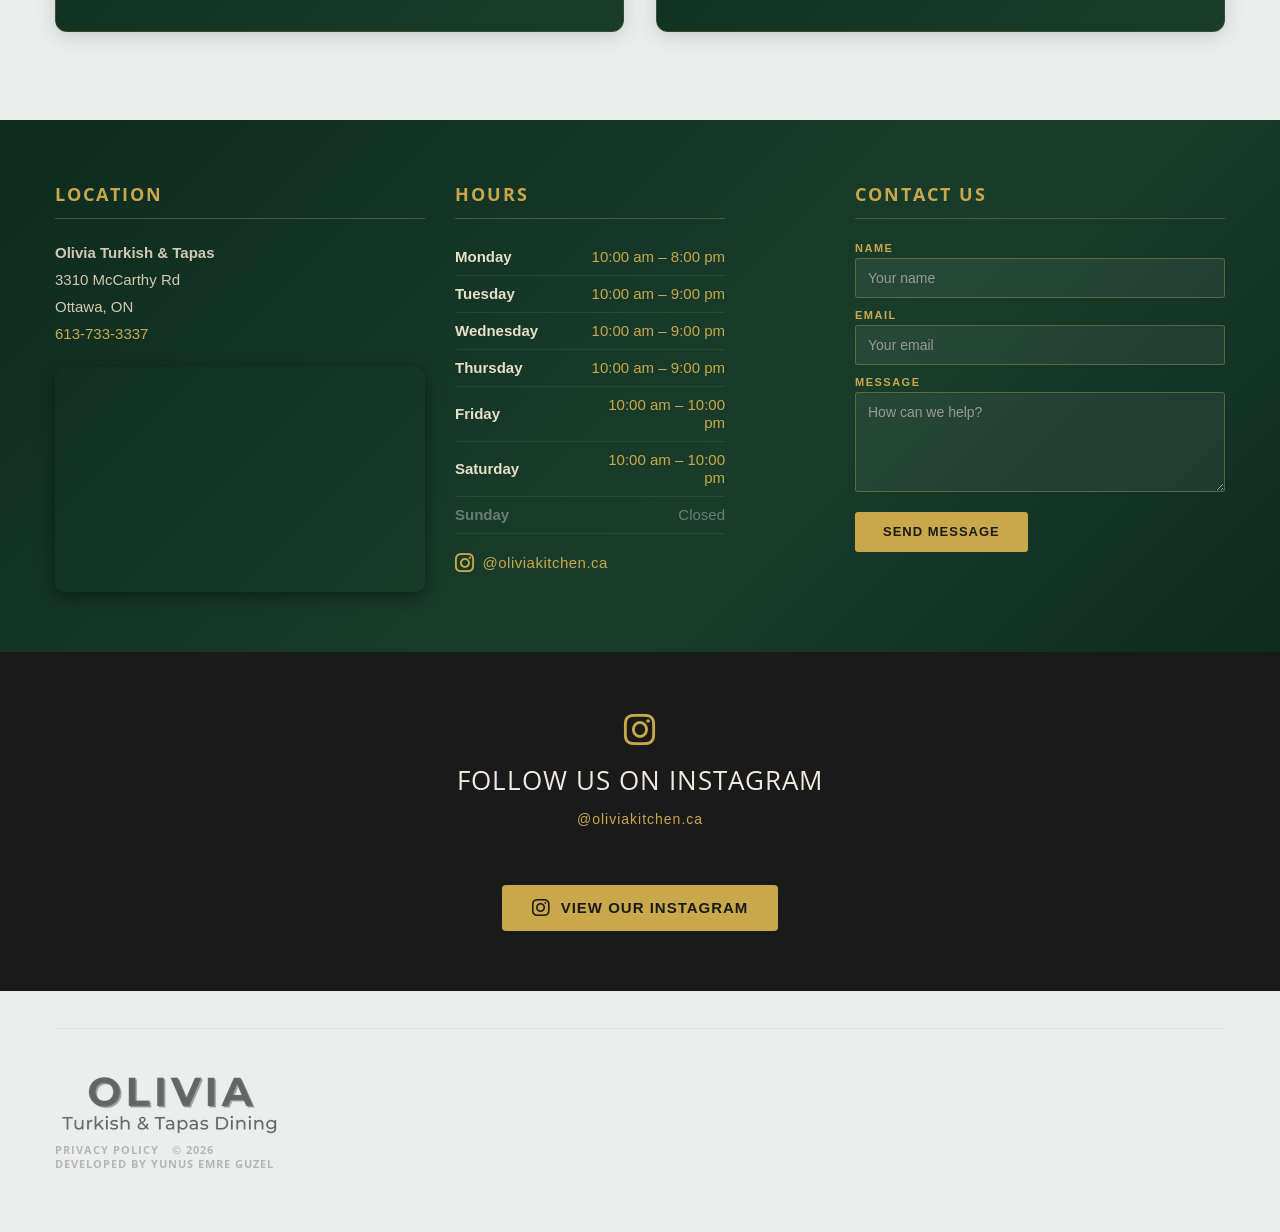
==== commit aed6ef57: "added my name" ====
--- a/site/index.html
+++ b/site/index.html
@@ -821,7 +821,7 @@
   <div class="container">
         <div class="row"><div class="span12"></div>
           <article class="span3 fleft">
-                 <span><a href="index.html"><img src="img/logo-1.png" alt="Olivia Turkish &amp; Tapas"></a></span> <em>&copy; 2026 &nbsp;&nbsp;<span class="br-footer"><a href="index-5.html">Privacy Policy</a></em>
+                 <span><a href="index.html"><img src="img/logo-1.png" alt="Olivia Turkish &amp; Tapas"></a></span> <em>&copy; 2026 &nbsp;&nbsp;<span class="br-footer"><a href="index-5.html">Privacy Policy</a></em><p>Developed  by <a &nbsp; href="https://emreguzel.ca" target="_blank" > Yunus Emre Guzel</a></p>
            </article></div>
          <div class="row">
         
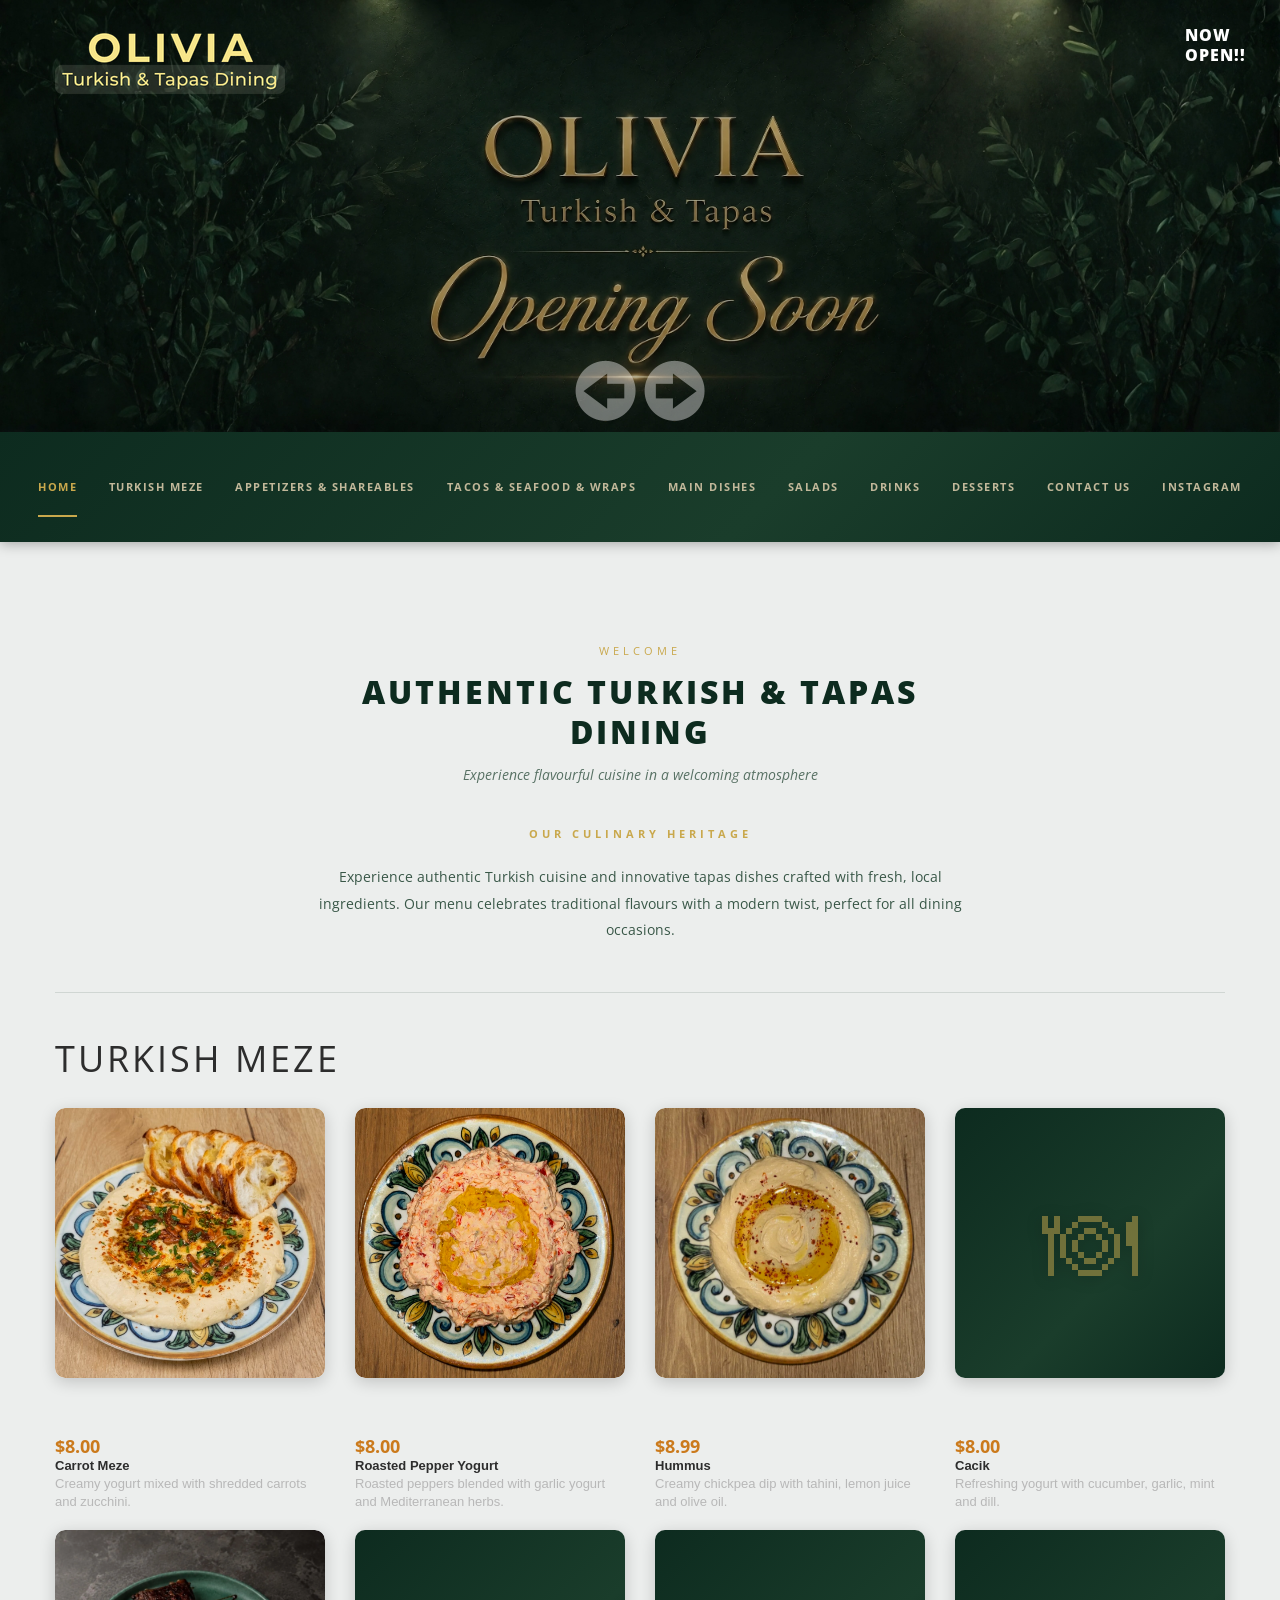
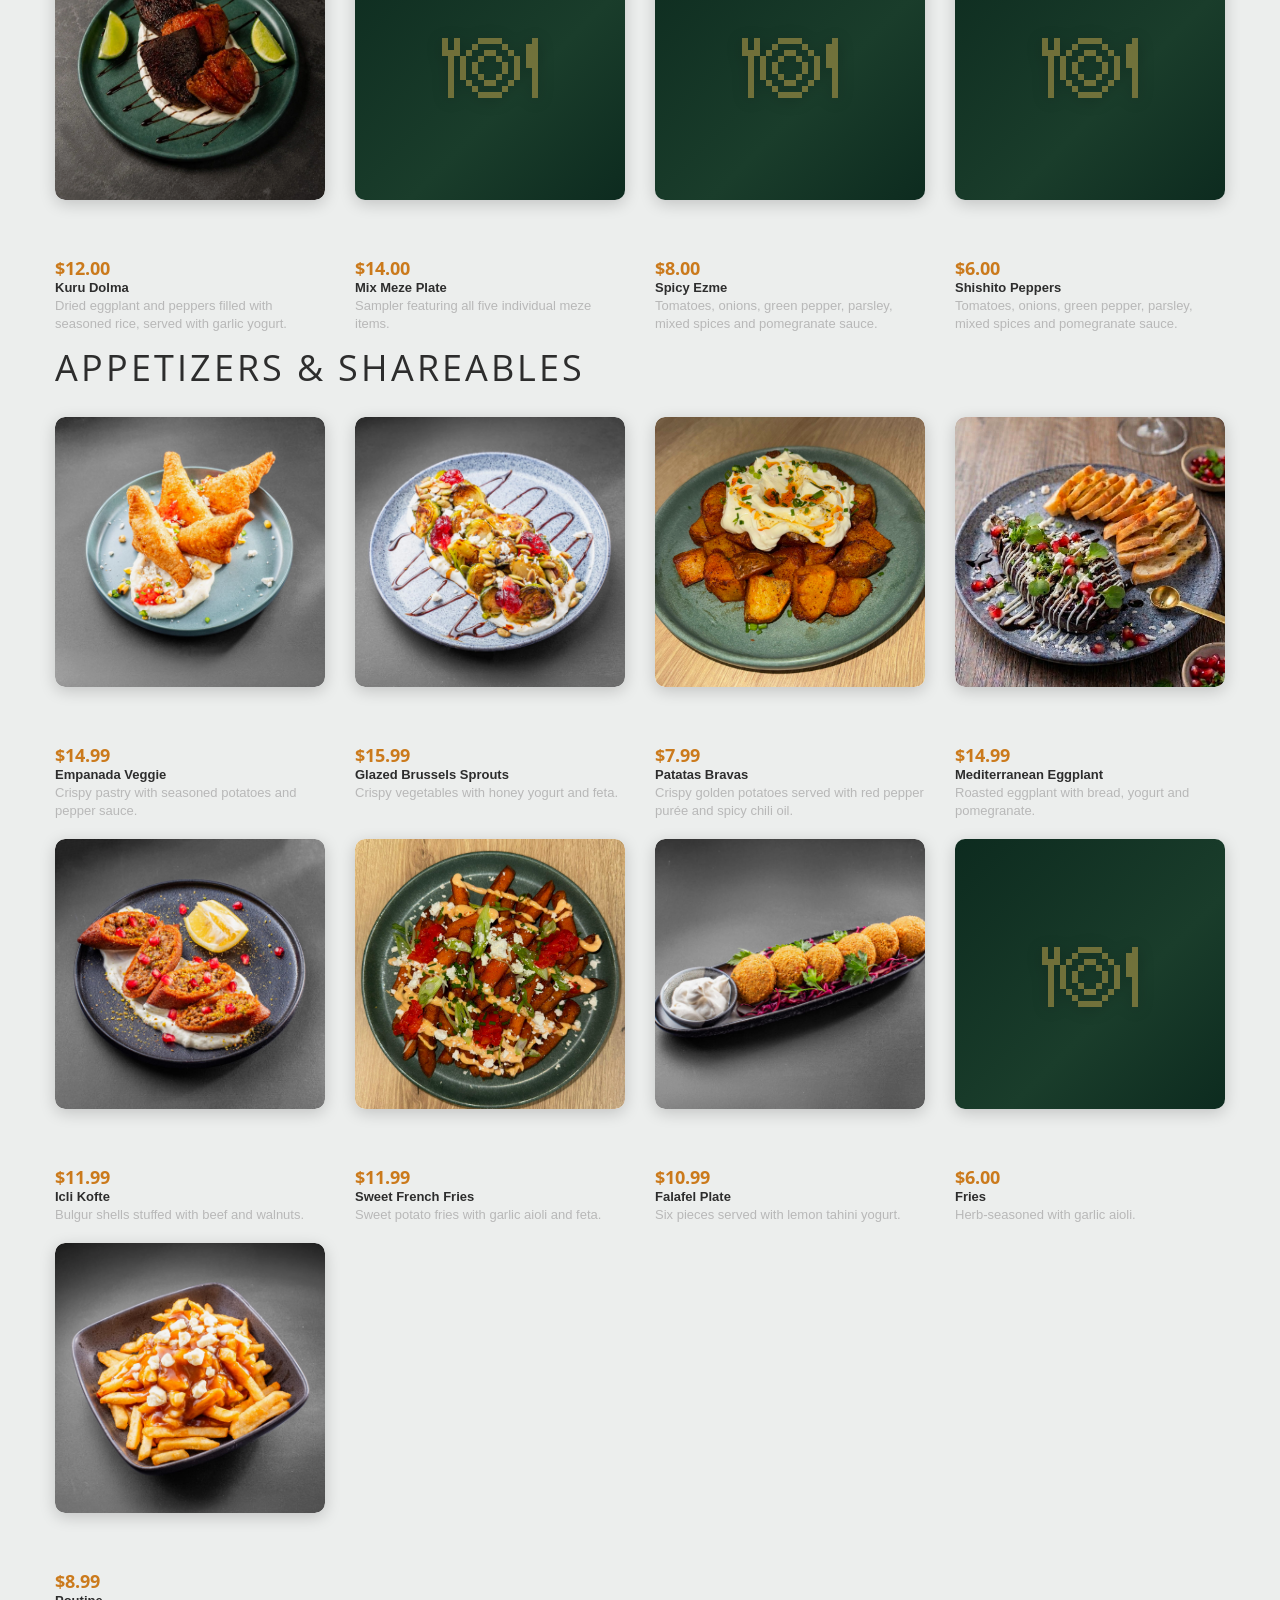
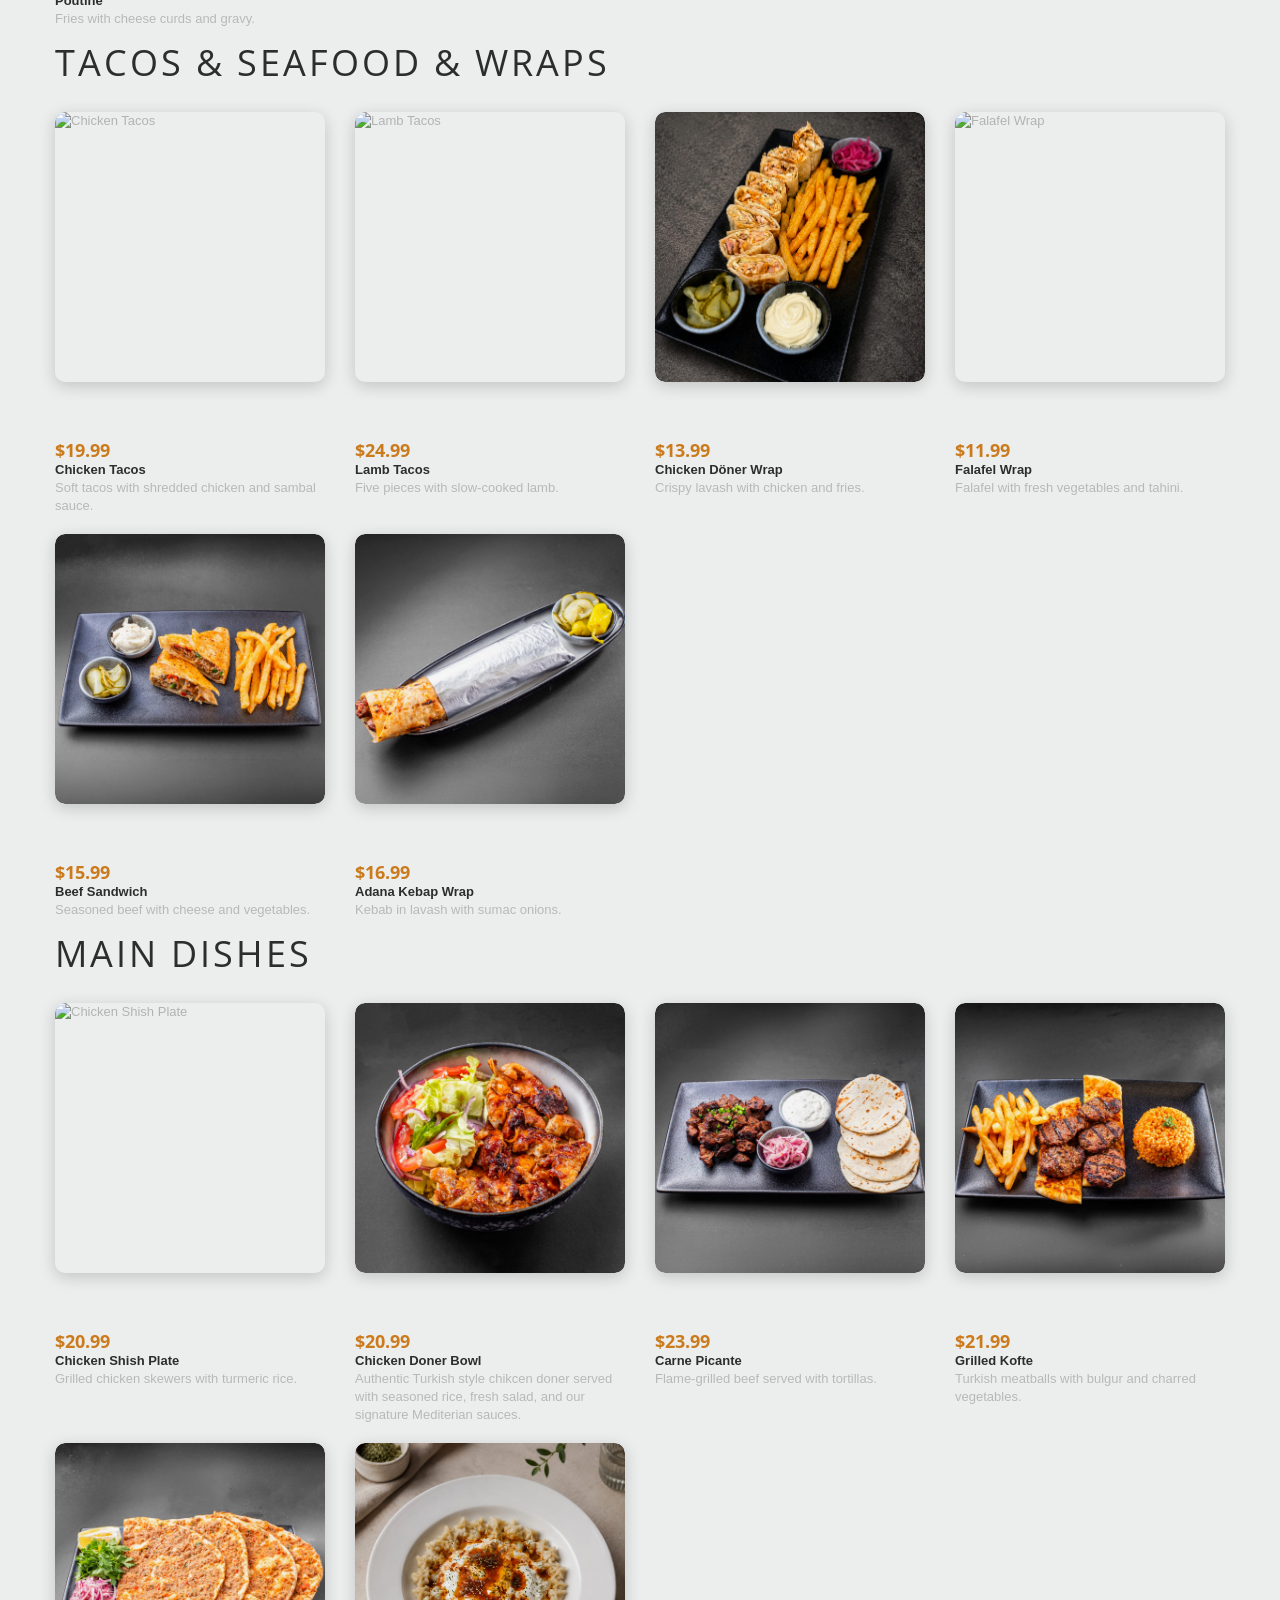
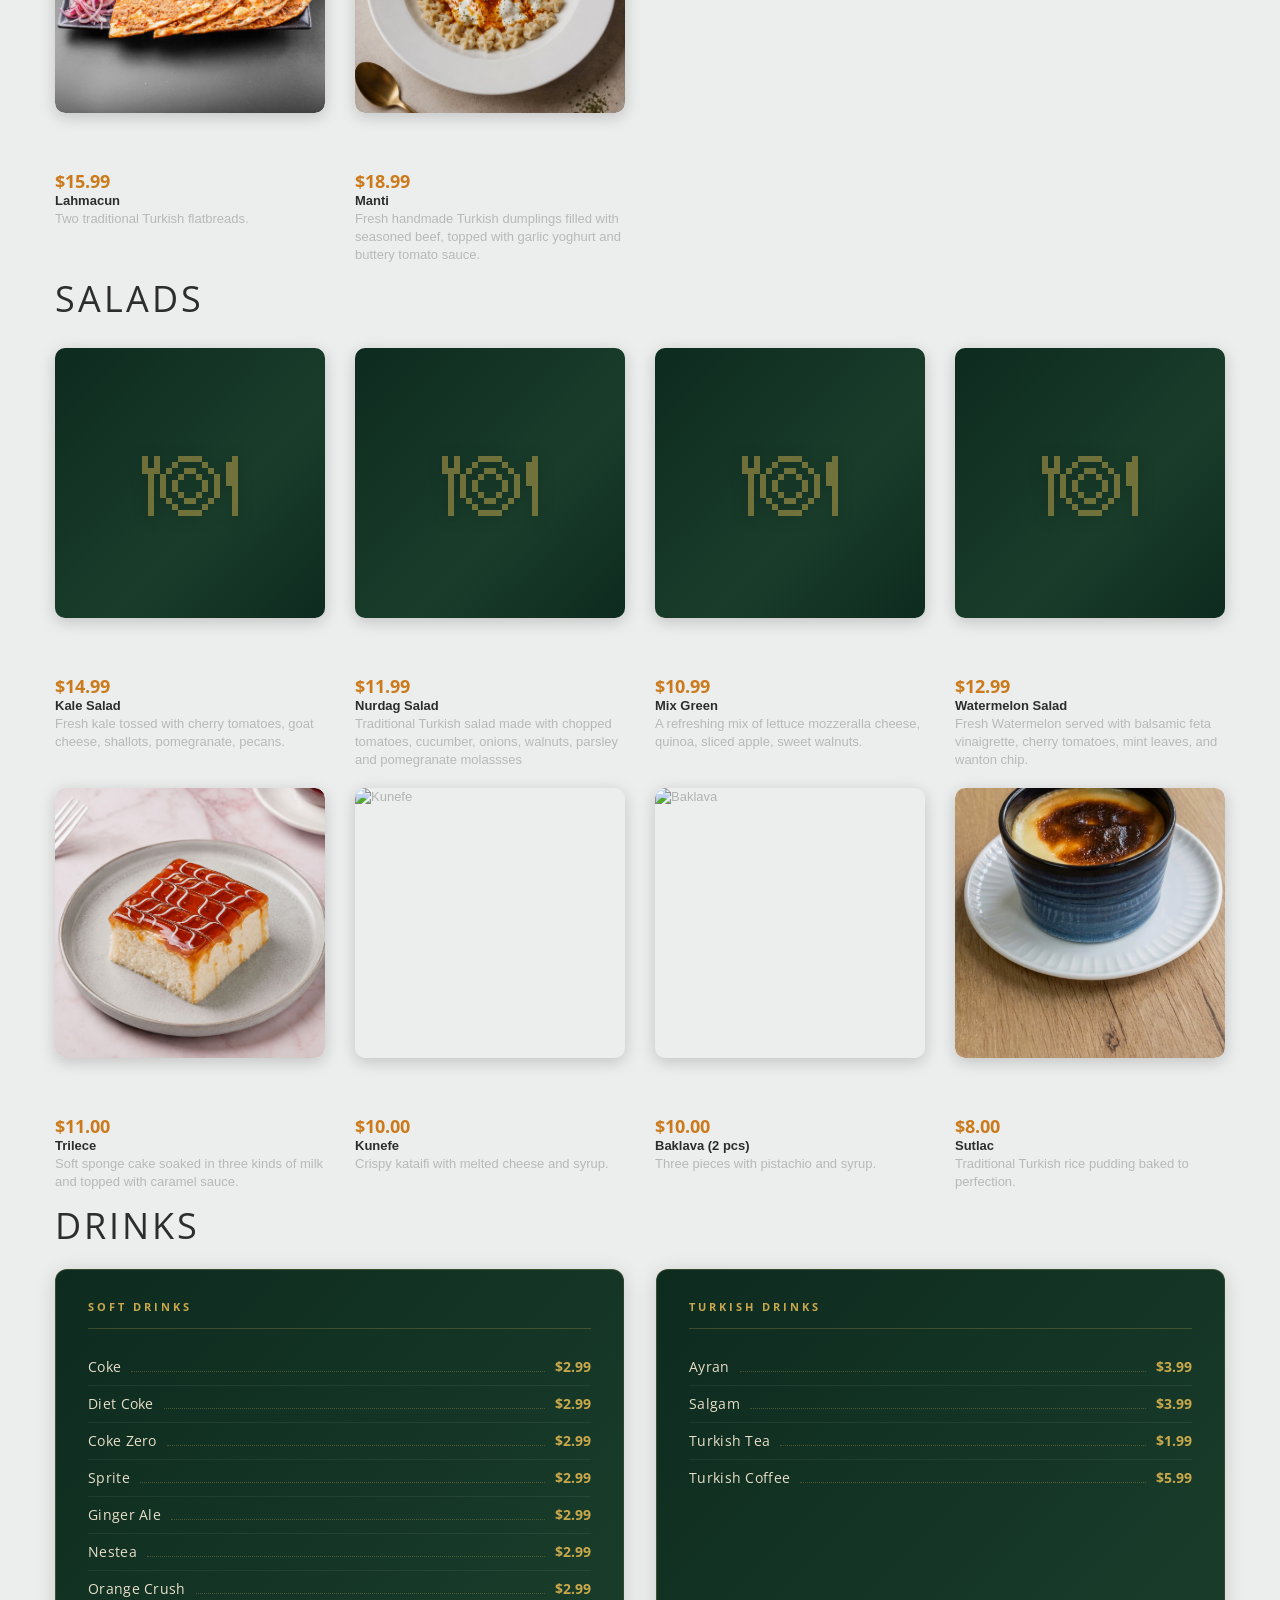
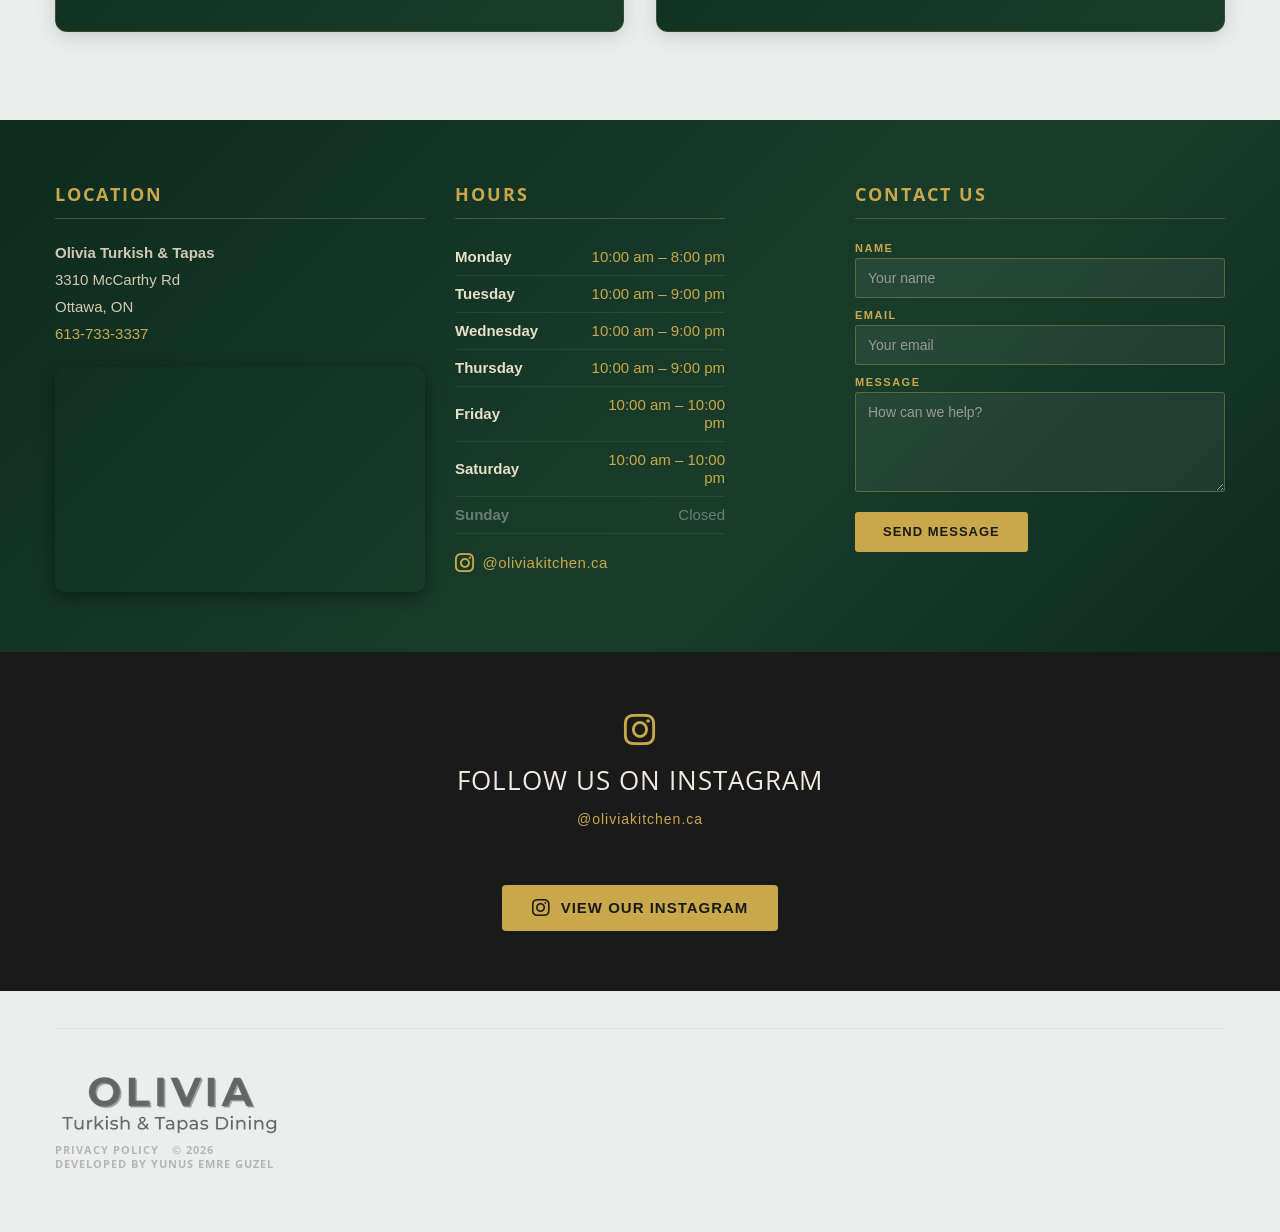
==== commit 103b2b6d: "changed the navbar" ====
--- a/site/index.html
+++ b/site/index.html
@@ -222,8 +222,9 @@
                 <li><a href="#tacos-seafood-wraps" class="scroll-link">Tacos &amp; Seafood &amp; Wraps</a></li>
                 <li><a href="#main-dishes" class="scroll-link">Main Dishes</a></li>
                 <li><a href="#Salads" class="scroll-link">Salads</a></li>
-                <li><a href="#desserts-drinks" class="scroll-link">Desserts &amp; Drinks</a></li>
+                <!-- <li><a href="#desserts-drinks" class="scroll-link">Desserts &amp; Drinks</a></li> -->
                 <li><a href="#drinks" class="scroll-link">Drinks</a></li>
+                <li><a href="#desserts" class="scroll-link">Desserts</a></li>
                 <li><a href="#info-section" class="scroll-link">Contact Us</a></li>
                 <li><a href="#instagram-feed" class="scroll-link">Instagram</a></li>
               </ul>
@@ -821,7 +822,7 @@
   <div class="container">
         <div class="row"><div class="span12"></div>
           <article class="span3 fleft">
-                 <span><a href="index.html"><img src="img/logo-1.png" alt="Olivia Turkish &amp; Tapas"></a></span> <em>&copy; 2026 &nbsp;&nbsp;<span class="br-footer"><a href="index-5.html">Privacy Policy</a></em><p>Developed  by <a &nbsp; href="https://emreguzel.ca" target="_blank" > Yunus Emre Guzel</a></p>
+                 <span><a href="index.html"><img src="img/logo-1.png" alt="Olivia Turkish &amp; Tapas"></a></span> <em>&copy; 2026 &nbsp;&nbsp;<span class="br-footer"><a href="privacy.html">Privacy Policy</a></em><p>Developed  by <a &nbsp; href="https://emreguzel.ca" target="_blank" > Yunus Emre Guzel</a></p>
            </article></div>
          <div class="row">
         
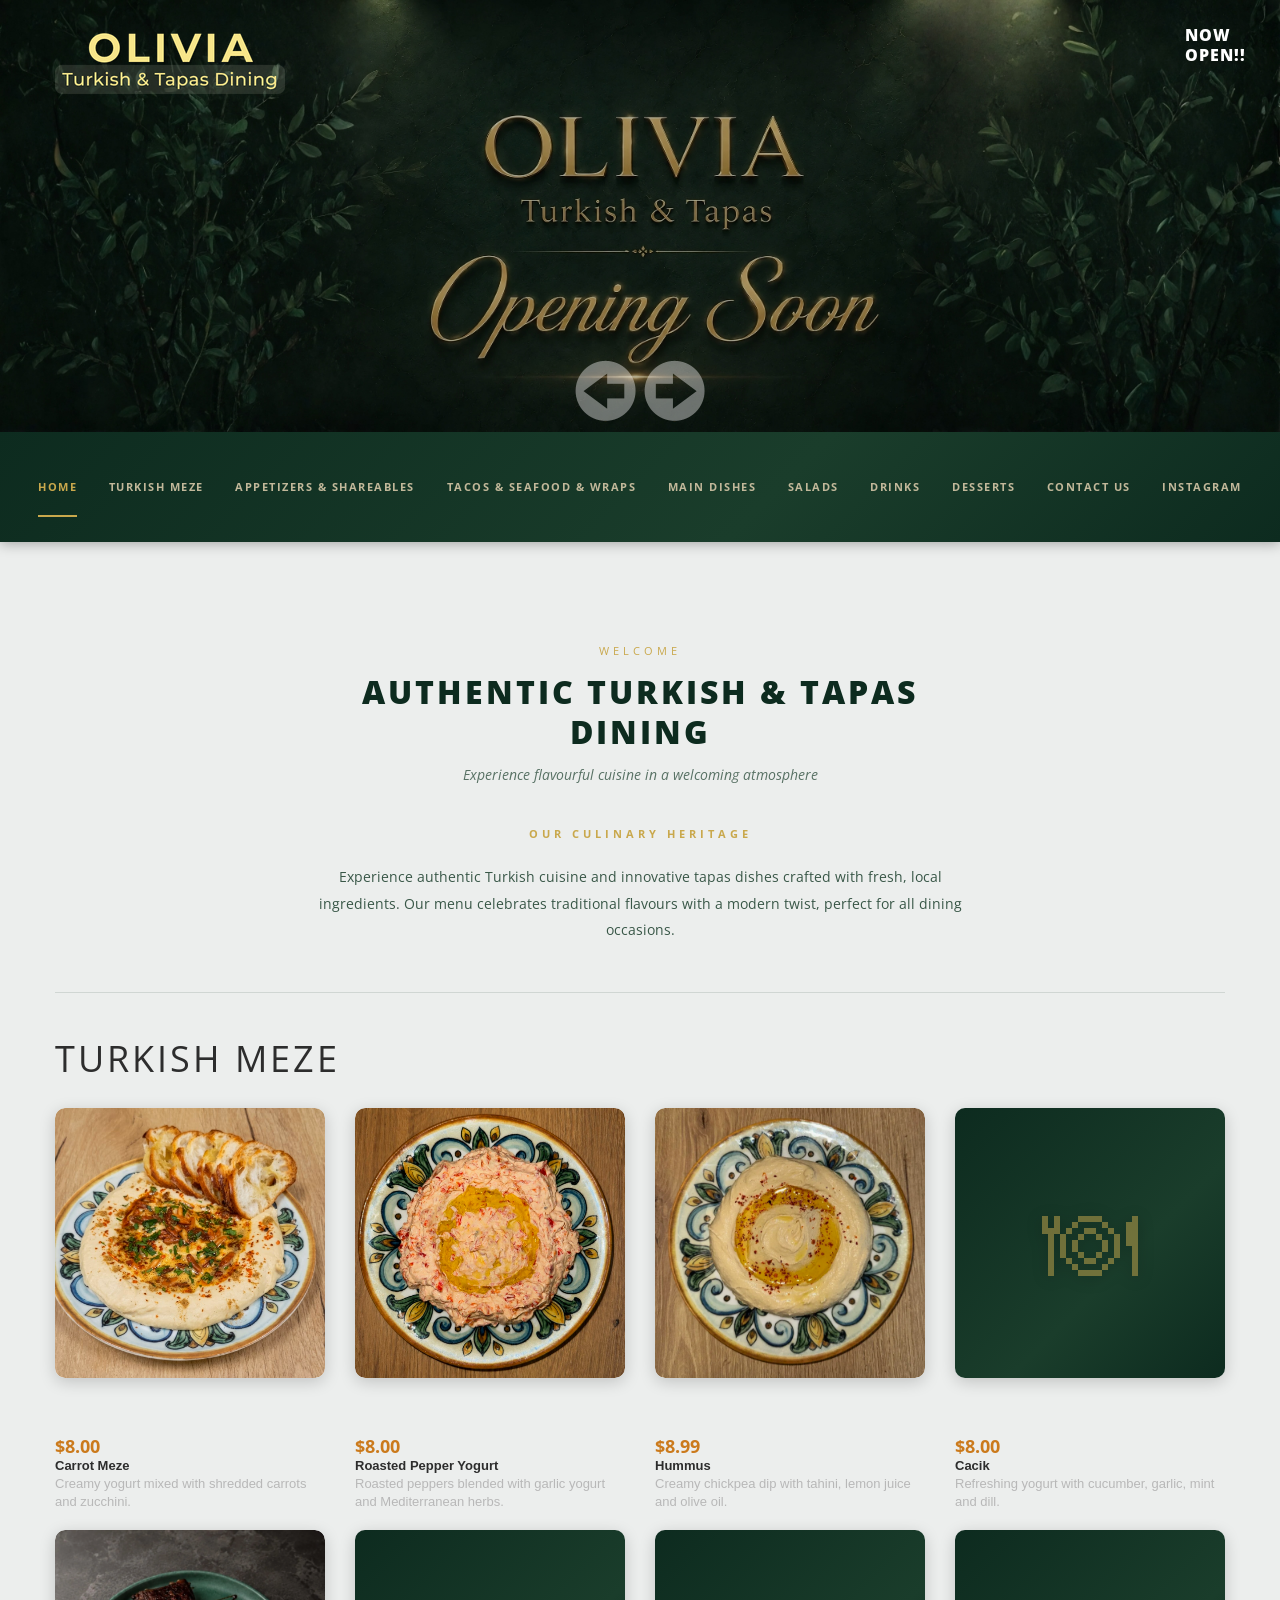
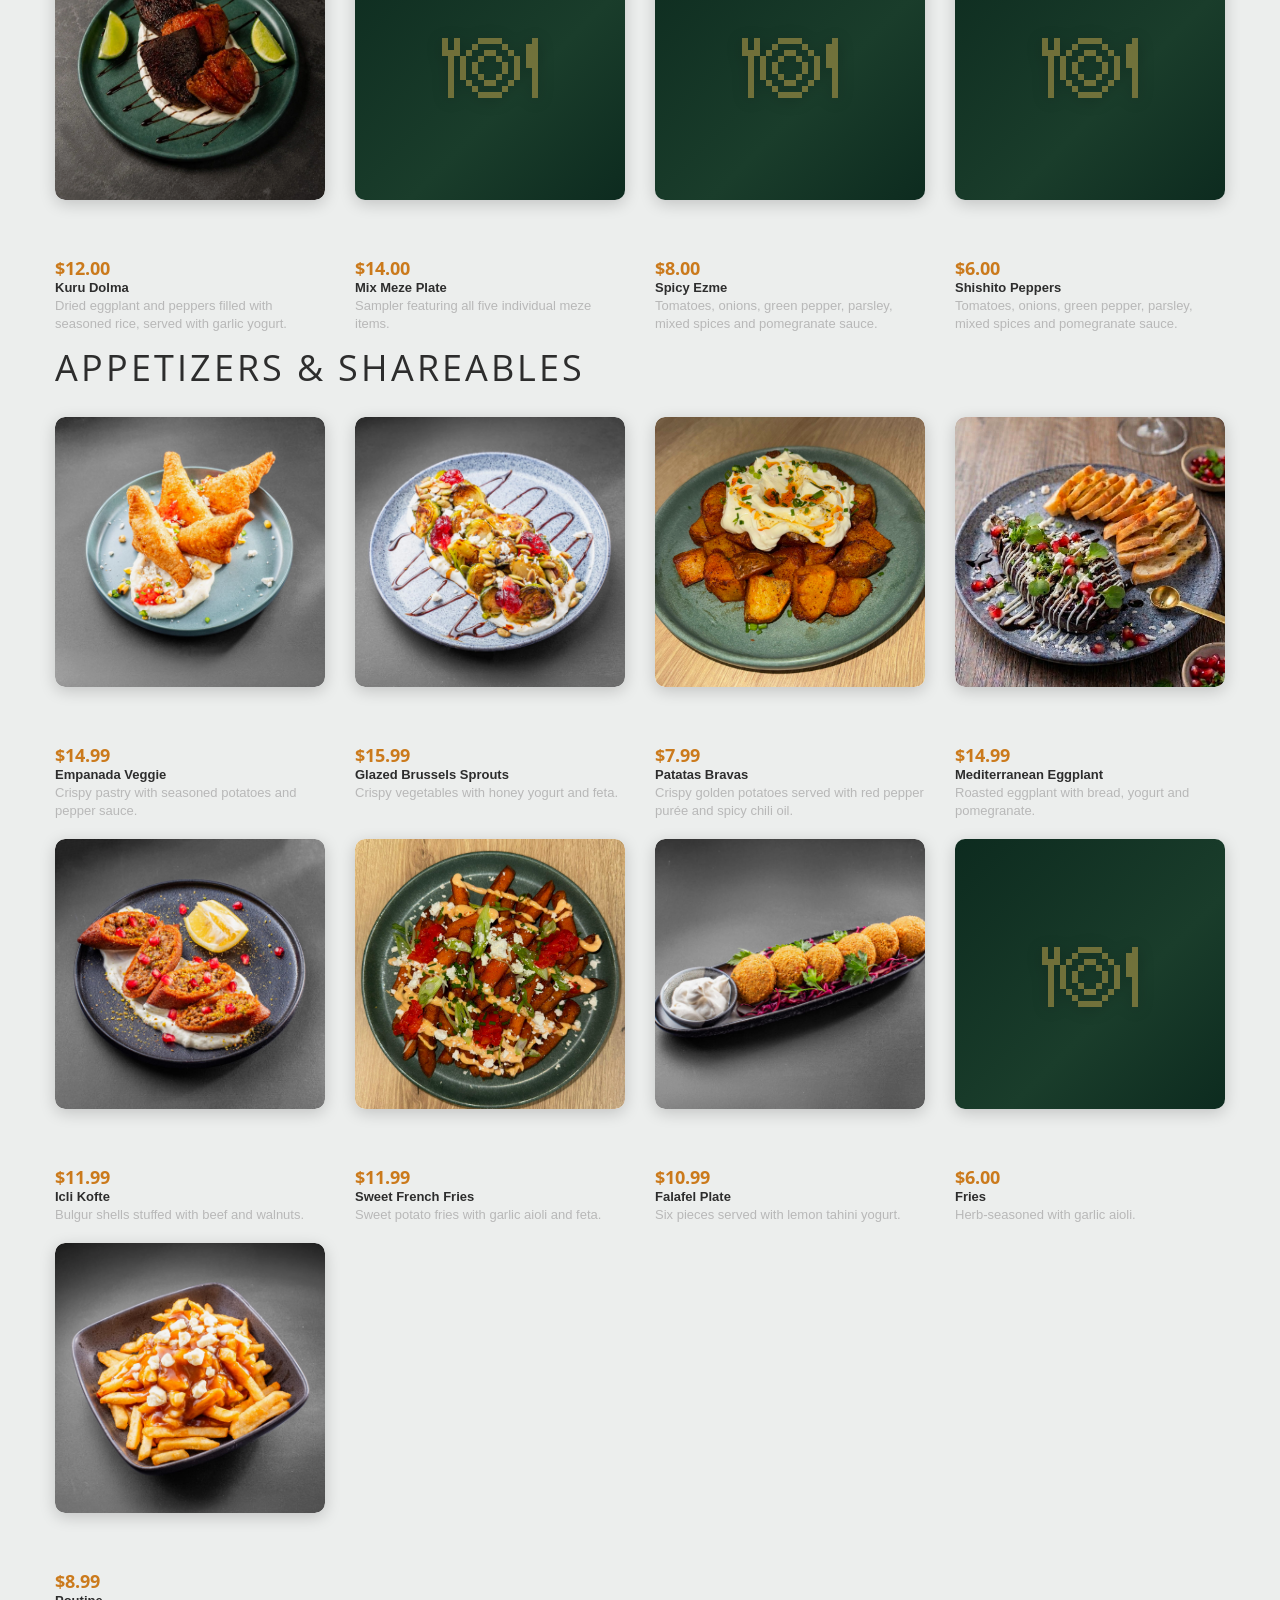
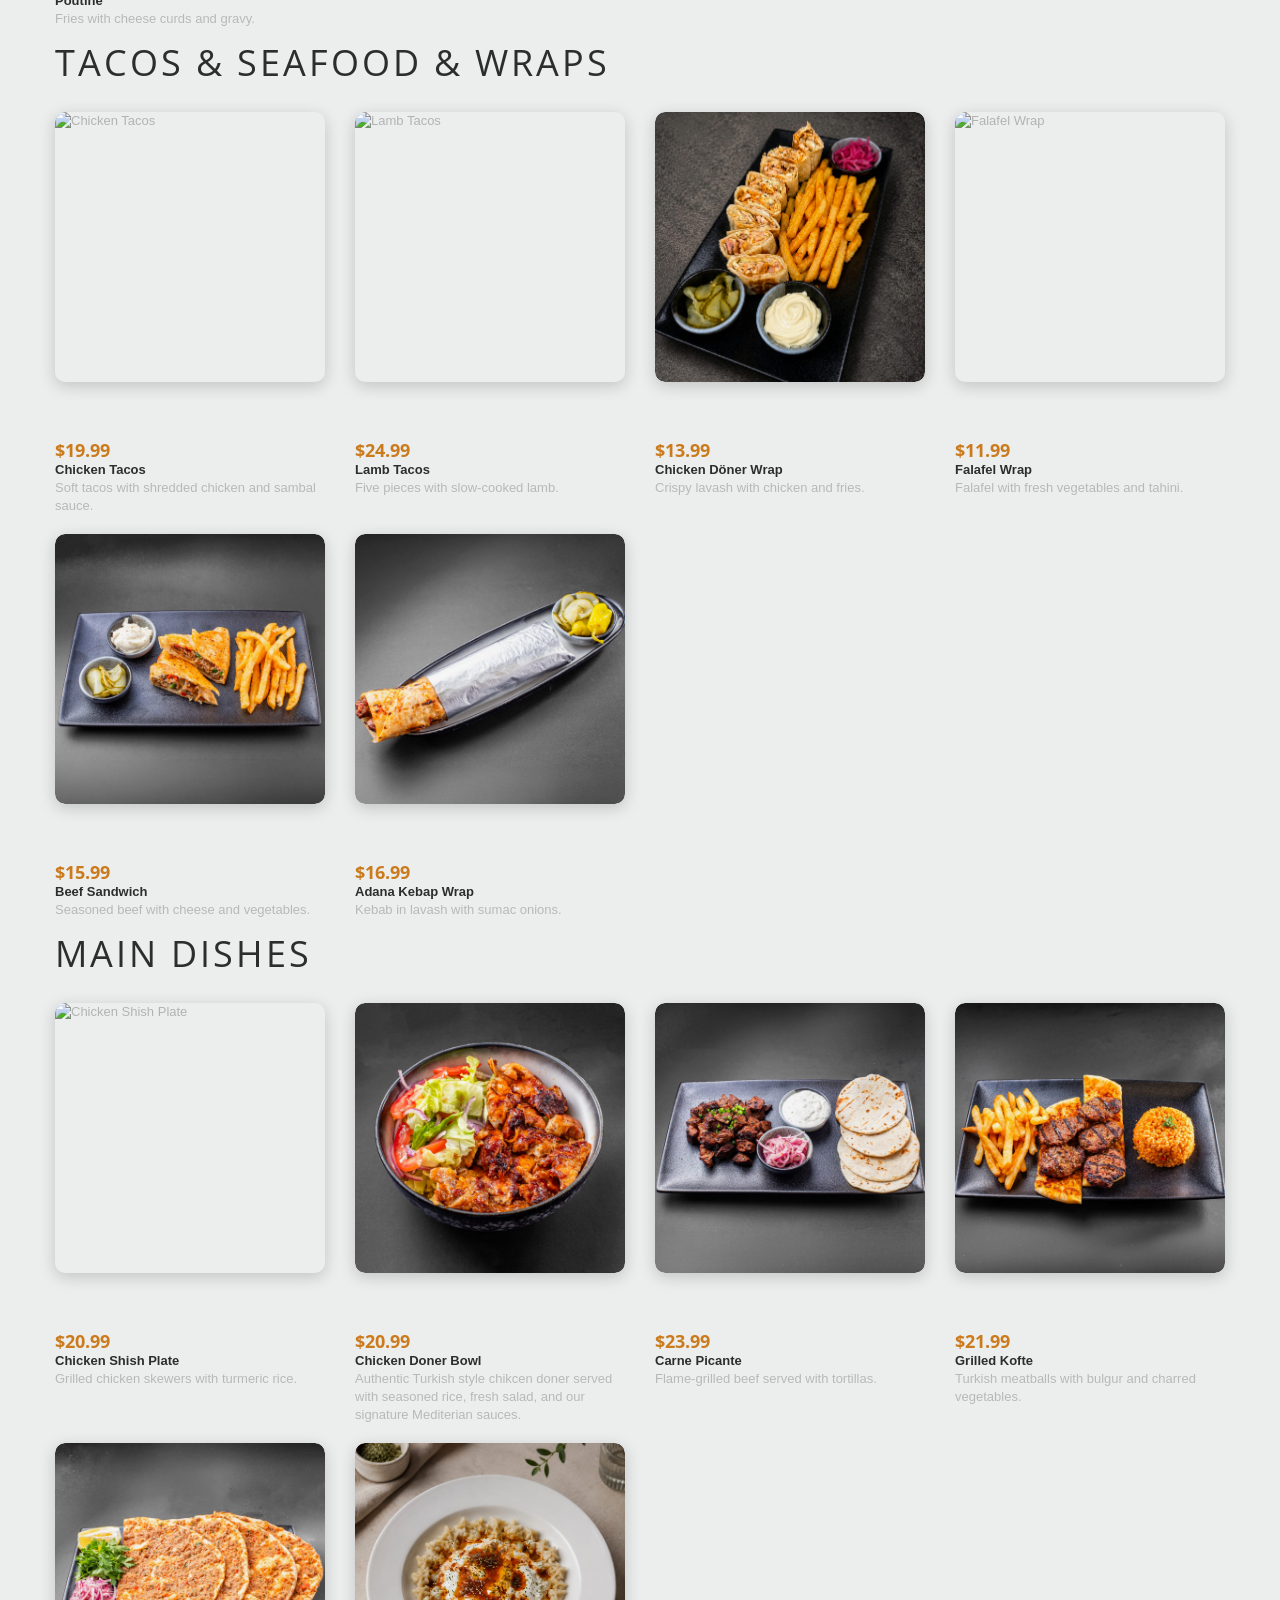
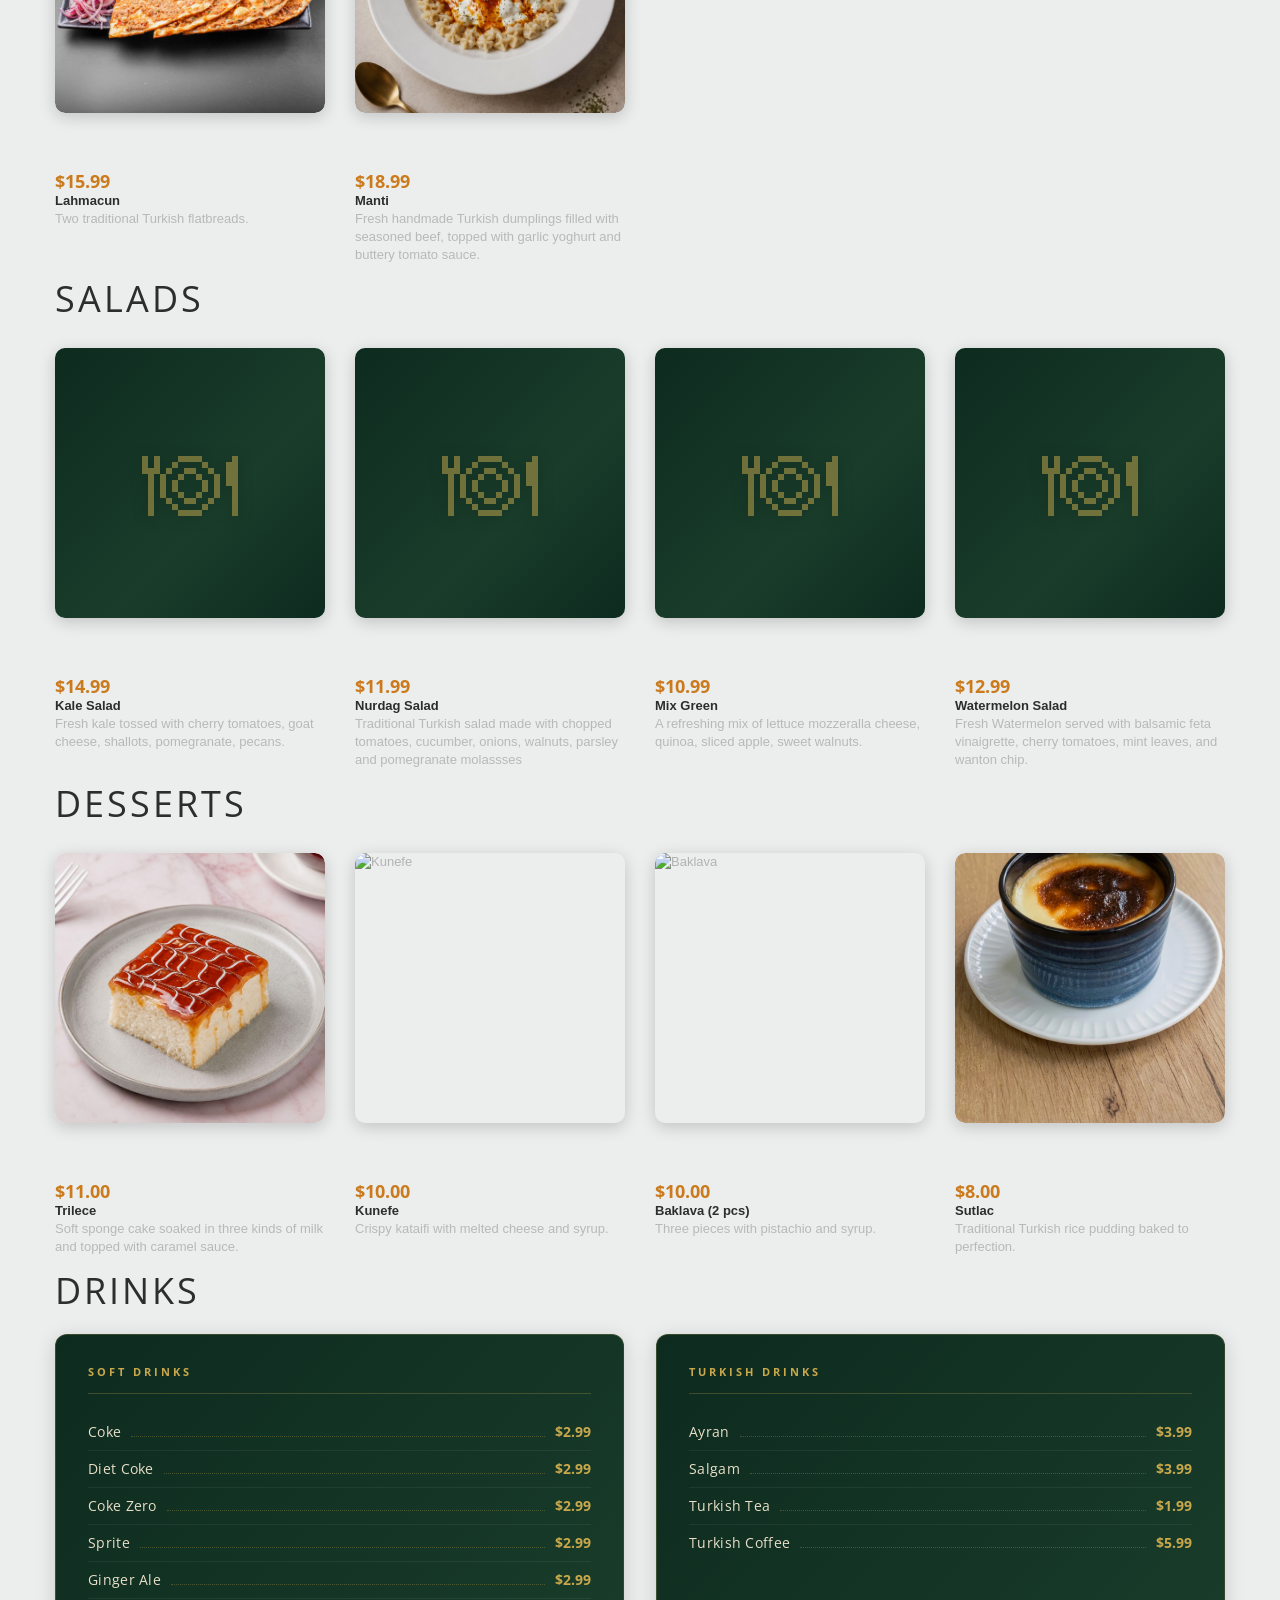
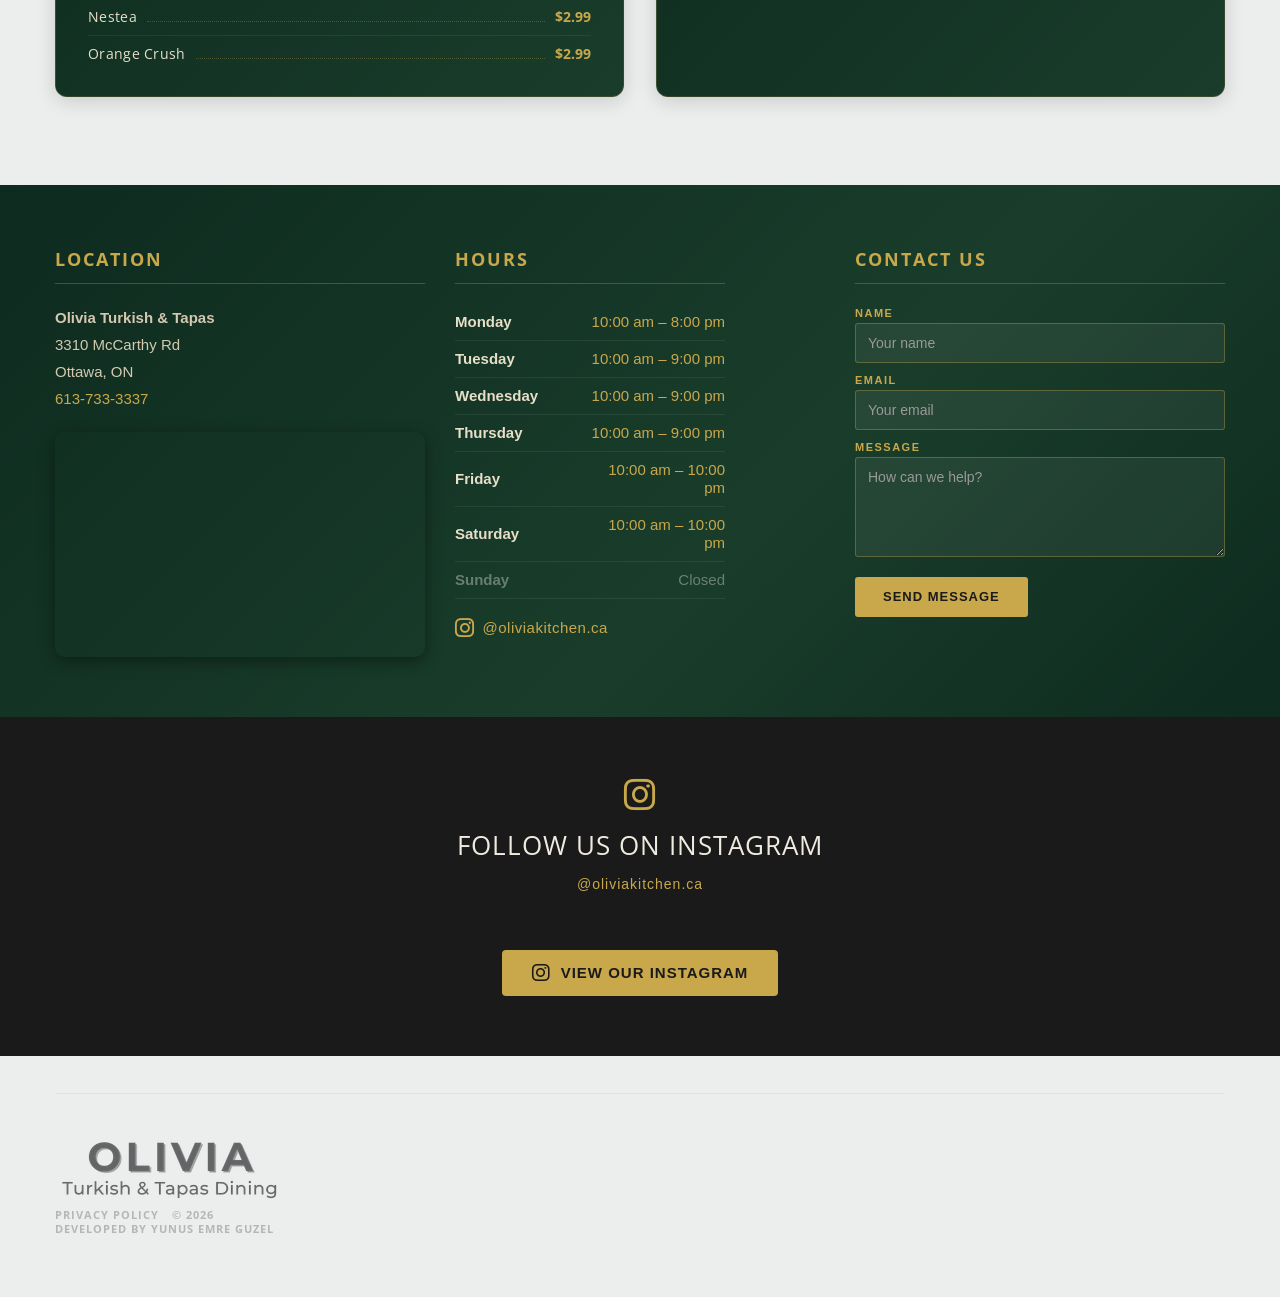
==== commit 53d3174b: "fixed the problem with the navbar now iit can concet to deserets section" ====
--- a/site/index.html
+++ b/site/index.html
@@ -654,7 +654,7 @@
             </li>
           </ul>
         </div>
-
+        <h2 id="desserts">Desserts</h2>
         <div class="row">
           <ul class="thumbnails-1">
             <li class="thumbnail-1 span3">
